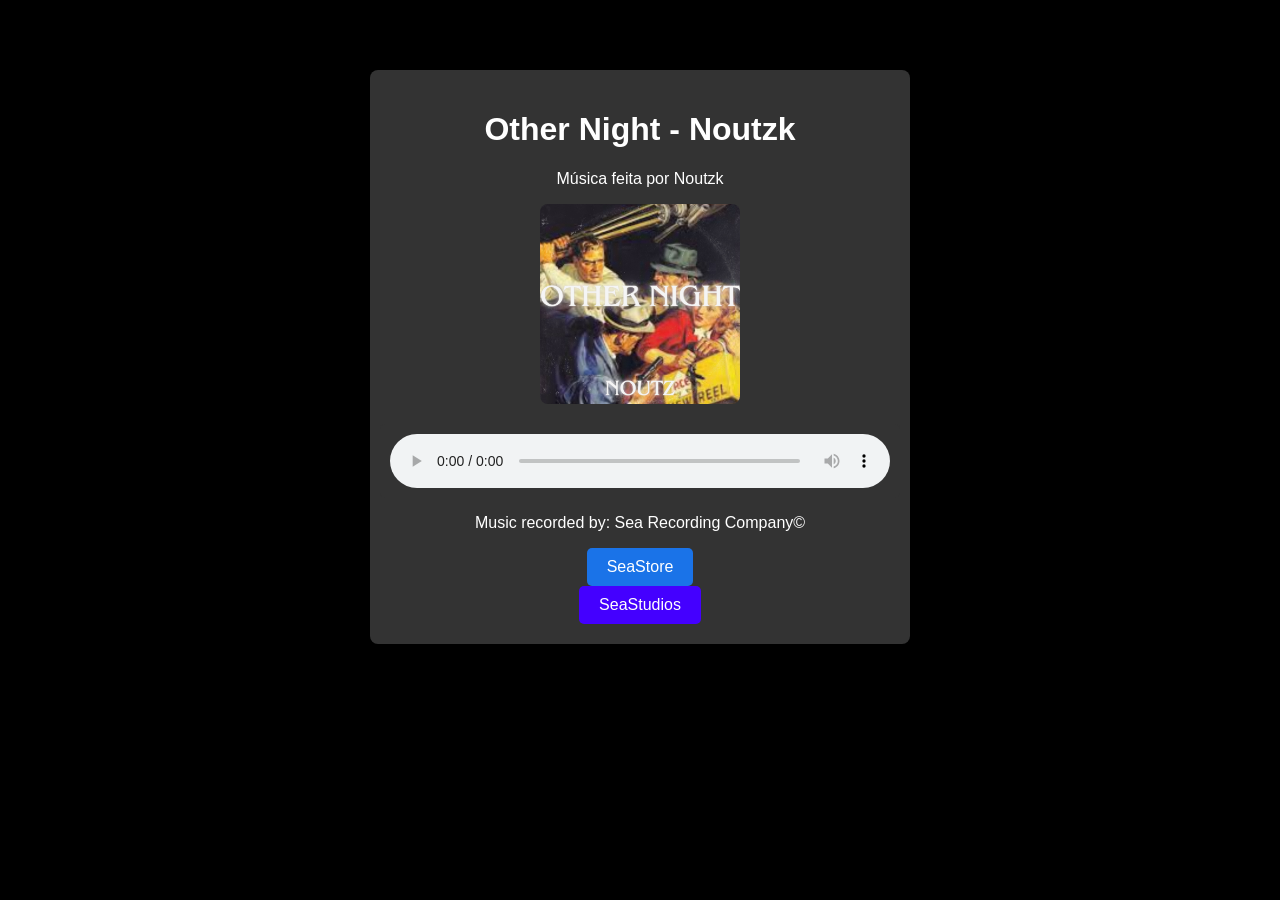
==== index.html @ 8860ccd2 "Add files via upload" ====
<!DOCTYPE html>
<html lang="pt">

<head>
    <meta charset="UTF-8">
    <meta http-equiv="X-UA-Compatible" content="IE=edge">
    <meta name="viewport" content="width=device-width, initial-scale=1.0">
    <link rel="stylesheet" href="styles.css">
    <title>Other Night - Noutzk</title>
</head>

<body>
    <div class="container">
        <h1>Other Night - Noutzk</h1>
        <p>Música feita por Noutzk</p>
        <div class="music-preview">
            <img src="./src/Other Night.jpg" alt="Capa da Música" class="album-cover">
            <audio controls class="audio-controls">
                <source src="./src/FL-Studio-20-2024-04-14-15-09-21.wav" type="audio/mpeg">
                Seu navegador não suporta o elemento de áudio.
            </audio>
            <p>Music recorded by: Sea Recording Company©️</p>
        </div>
        <!-- Botão de loja -->
        <div class="shop-button">
            <a href="https://seastore.printify.me/products" target="_blank">
                <button>SeaStore</button>
            </a>
        </div>
        <div class="SeaStudios">
            <a href="https://seastudios.vercel.app/" target="_blank">
                <button>SeaStudios</button>
            </a>
        </div>
    </div>
</body>

</html>
---- styles.css ----
body {
    font-family: Arial, sans-serif;
    background-color: #000; /* Fundo preto */
    color: #fff; /* Texto branco */
    margin: 0;
    padding: 20px;
}

.container {
    background-color: #333; /* Container escuro para melhor contraste com o texto branco */
    padding: 20px;
    border-radius: 8px;
    box-shadow: 0 2px 10px rgba(0, 0, 0, 0.1);
    max-width: 500px;
    margin: 50px auto;
    text-align: center;
}

h1 {
    color: #fff; /* Texto branco */
}

.music-preview {
    display: flex;
    flex-direction: column;
    align-items: center;
}

.album-cover {
    width: 200px;
    height: 200px;
    border-radius: 8px;
    margin-bottom: 10px;
}

.audio-controls {
    margin-top: 10px;
}

.shop-button button {
    background-color: #1a73e8; /* Cor de fundo azul */
    color: #fff; /* Cor do texto branco */
    padding: 10px 20px; /* Padding maior para botão maior */
    border: none; /* Remover borda */
    border-radius: 5px; /* Bordas arredondadas */
    cursor: pointer; /* Cursor de ponteiro ao passar sobre o botão */
    font-size: 16px; /* Tamanho de fonte um pouco maior */
    transition: background-color 0.3s; /* Transição suave */
}

.shop-button button:hover {
    background-color: #0f59b5; /* Cor de fundo ao passar o mouse por cima */
}

.audio-controls {
    width: 100%; /* Ajuste a largura para preencher o container */
    border-radius: 5px; /* Bordas arredondadas */
    background-color: #333; /* Cor de fundo dos controles */
    color: #fff; /* Cor do texto dos controles */
    padding: 10px;
}

.SeaStudios button {
    background-color: #4400ff; /* Cor de fundo verde */
    color: #fff; /* Cor do texto branco */
    padding: 10px 20px; /* Padding para dimensionar o botão */
    border: none; /* Remover bordas */
    border-radius: 5px; /* Bordas arredondadas */
    cursor: pointer; /* Cursor de ponteiro ao passar sobre o botão */
    font-size: 16px; /* Tamanho da fonte */
    transition: background-color 0.3s; /* Transição suave */
}

.SeaStudios button:hover {
    background-color: #8c00ff; /* Cor de fundo mais escura ao passar o mouse por cima */
}
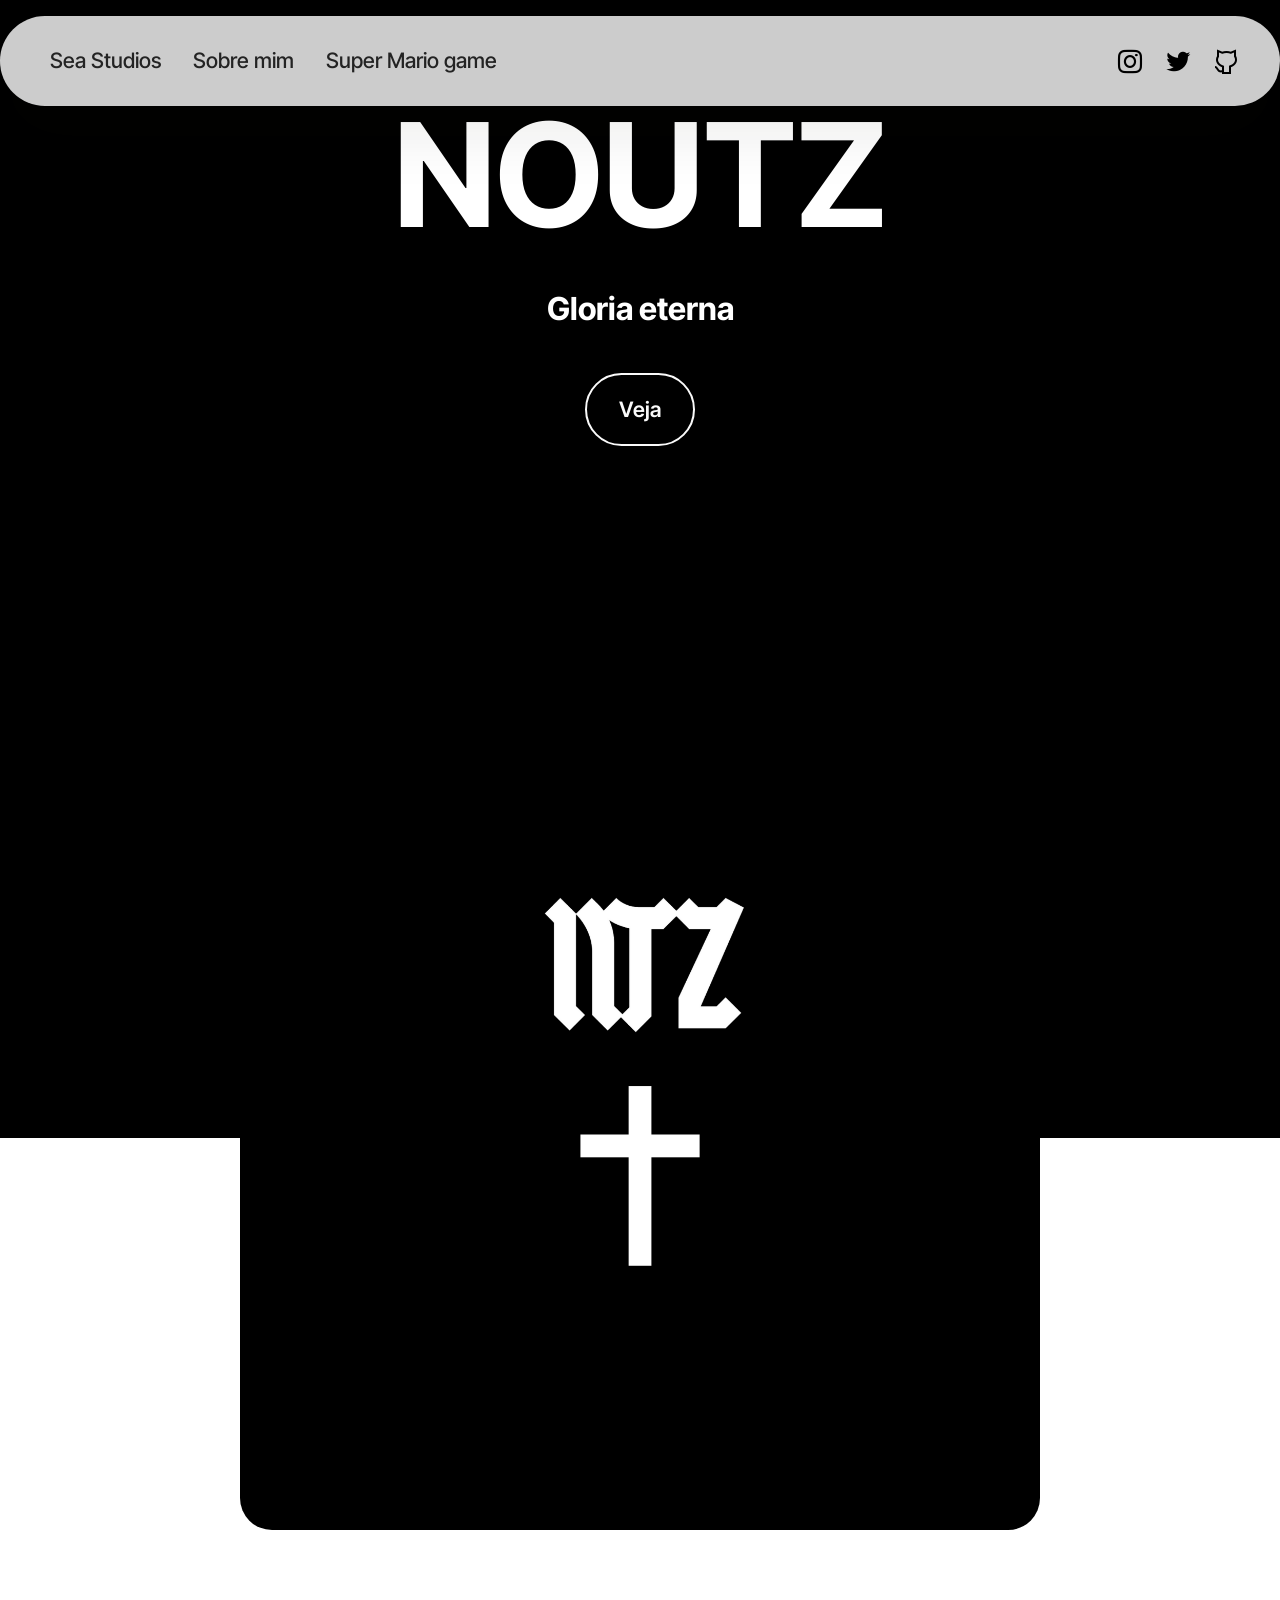
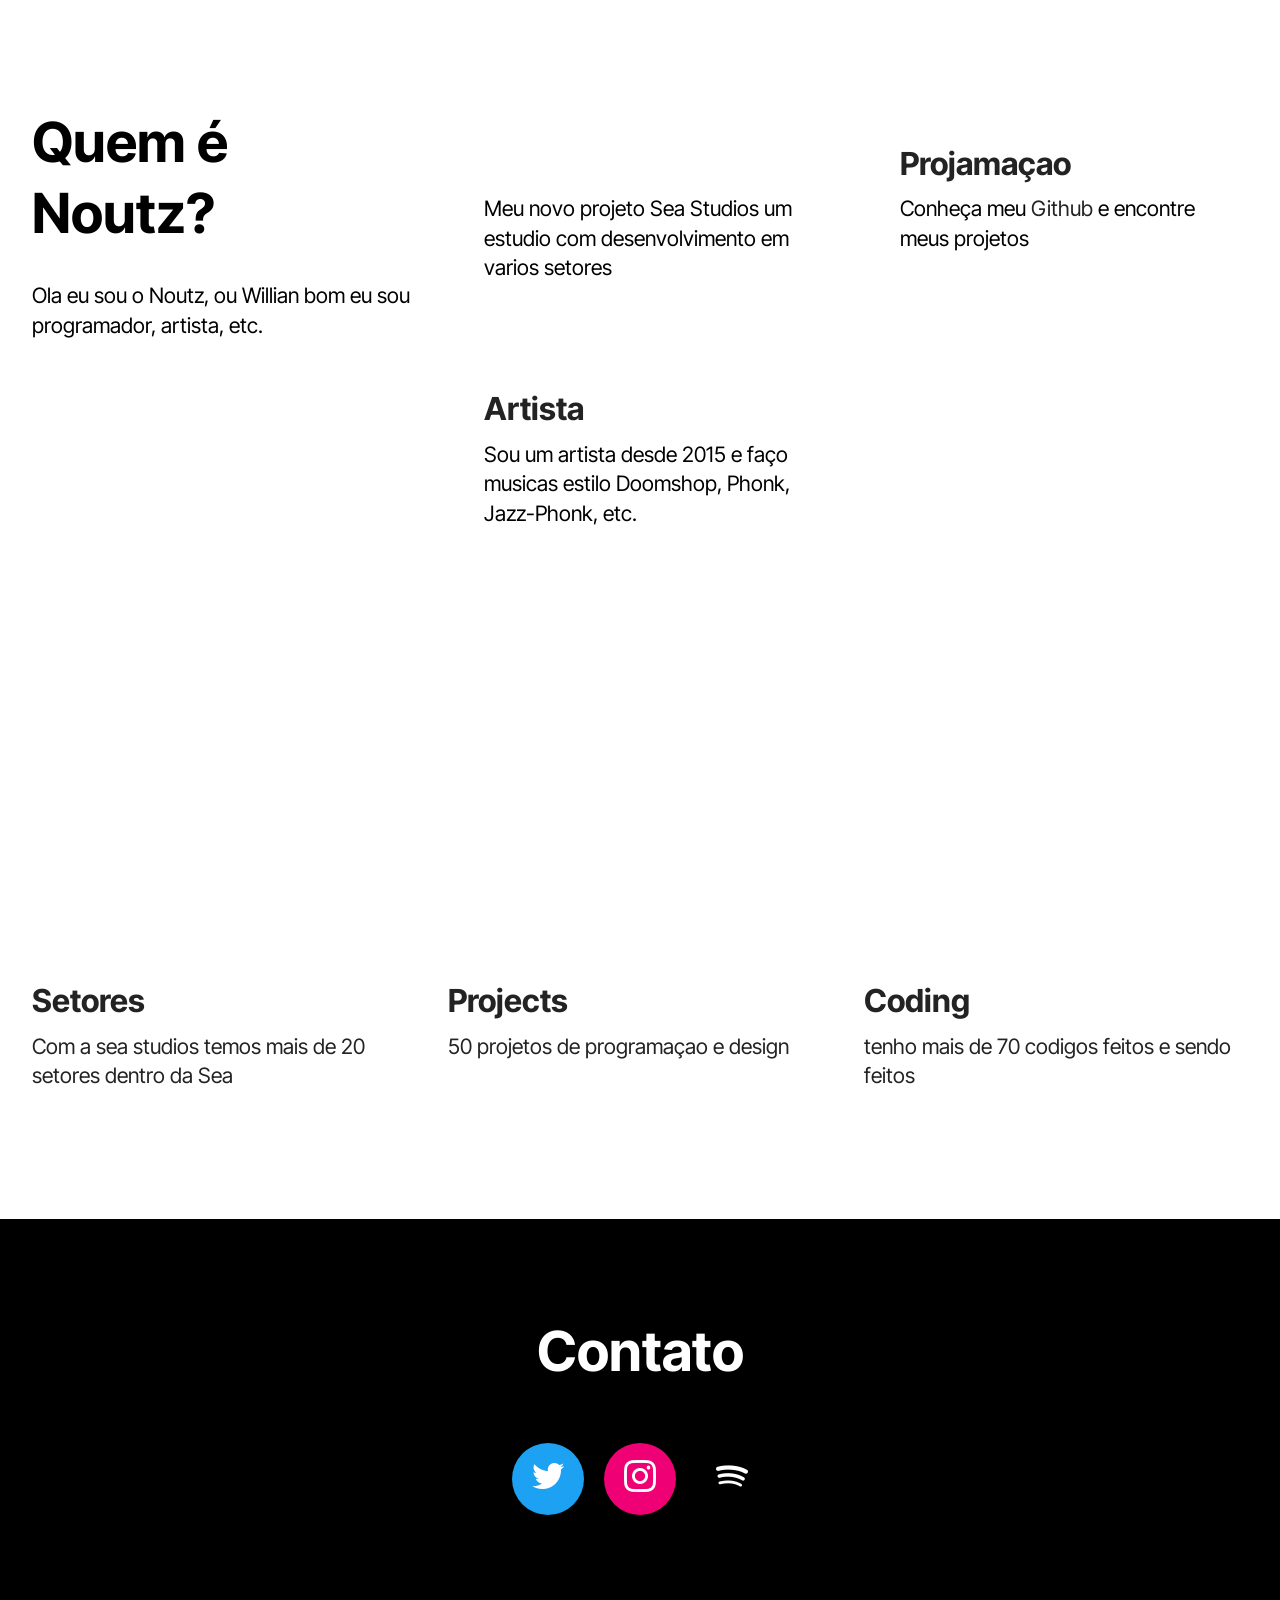
==== commit 03a9ec11: "Add files via upload" ====
--- a/index.html
+++ b/index.html
@@ -1,38 +1,250 @@
-<!DOCTYPE html>
-<html lang="pt">
-
-<head>
-    <meta charset="UTF-8">
-    <meta http-equiv="X-UA-Compatible" content="IE=edge">
-    <meta name="viewport" content="width=device-width, initial-scale=1.0">
-    <link rel="stylesheet" href="styles.css">
-    <title>Other Night - Noutzk</title>
-</head>
-
-<body>
-    <div class="container">
-        <h1>Other Night - Noutzk</h1>
-        <p>Música feita por Noutzk</p>
-        <div class="music-preview">
-            <img src="./src/Other Night.jpg" alt="Capa da Música" class="album-cover">
-            <audio controls class="audio-controls">
-                <source src="./src/FL-Studio-20-2024-04-14-15-09-21.wav" type="audio/mpeg">
-                Seu navegador não suporta o elemento de áudio.
-            </audio>
-            <p>Music recorded by: Sea Recording Company©️</p>
-        </div>
-        <!-- Botão de loja -->
-        <div class="shop-button">
-            <a href="https://seastore.printify.me/products" target="_blank">
-                <button>SeaStore</button>
-            </a>
-        </div>
-        <div class="SeaStudios">
-            <a href="https://seastudios.vercel.app/" target="_blank">
-                <button>SeaStudios</button>
-            </a>
-        </div>
-    </div>
-</body>
-
-</html>
+<!DOCTYPE html>
+<html  >
+<head>
+  <!-- Site made with Mobirise Website Builder v5.9.17, https://mobirise.com -->
+  <meta charset="UTF-8">
+  <meta http-equiv="X-UA-Compatible" content="IE=edge">
+  <meta name="generator" content="Mobirise v5.9.17, mobirise.com">
+  <meta name="viewport" content="width=device-width, initial-scale=1, minimum-scale=1">
+  <meta name="description" content="">
+  
+  
+  <title>Noutz</title>
+  <link rel="stylesheet" href="assets/web/assets/mobirise-icons2/mobirise2.css">
+  <link rel="stylesheet" href="assets/bootstrap/css/bootstrap.min.css">
+  <link rel="stylesheet" href="assets/bootstrap/css/bootstrap-grid.min.css">
+  <link rel="stylesheet" href="assets/bootstrap/css/bootstrap-reboot.min.css">
+  <link rel="stylesheet" href="assets/dropdown/css/style.css">
+  <link rel="stylesheet" href="assets/socicon/css/styles.css">
+  <link rel="stylesheet" href="assets/theme/css/style.css">
+  <link rel="preload" href="https://fonts.googleapis.com/css?family=Inter+Tight:100,200,300,400,500,600,700,800,900,100i,200i,300i,400i,500i,600i,700i,800i,900i&display=swap" as="style" onload="this.onload=null;this.rel='stylesheet'">
+  <noscript><link rel="stylesheet" href="https://fonts.googleapis.com/css?family=Inter+Tight:100,200,300,400,500,600,700,800,900,100i,200i,300i,400i,500i,600i,700i,800i,900i&display=swap"></noscript>
+  <link rel="preload" as="style" href="assets/mobirise/css/mbr-additional.css?v=2hgcqc"><link rel="stylesheet" href="assets/mobirise/css/mbr-additional.css?v=2hgcqc" type="text/css">
+
+  
+  
+  
+</head>
+<body>
+  
+  <section data-bs-version="5.1" class="menu menu3 cid-ubmSbvYc3M" once="menu" id="menu03-0">
+	
+
+	<nav class="navbar navbar-dropdown navbar-fixed-top navbar-expand-lg">
+		<div class="container">
+			<div class="navbar-brand">
+				<span class="navbar-logo">
+					<a href="https://mobiri.se">
+						<img src="assets/images/logo2.png" alt="Mobirise Website Builder" style="height: 4rem;">
+					</a>
+				</span>
+				
+			</div>
+			<button class="navbar-toggler" type="button" data-toggle="collapse" data-bs-toggle="collapse" data-target="#navbarSupportedContent" data-bs-target="#navbarSupportedContent" aria-controls="navbarNavAltMarkup" aria-expanded="false" aria-label="Toggle navigation">
+				<div class="hamburger">
+					<span></span>
+					<span></span>
+					<span></span>
+					<span></span>
+				</div>
+			</button>
+			<div class="collapse navbar-collapse" id="navbarSupportedContent">
+				<ul class="navbar-nav nav-dropdown nav-right" data-app-modern-menu="true"><li class="nav-item">
+						<a class="nav-link link text-black text-primary display-4" href="https://seastudios.vercel.app/">Sea Studios</a>
+					</li>
+					<li class="nav-item">
+						<a class="nav-link link text-black show text-primary display-4" href="index.html#features037-5" aria-expanded="false">Sobre mim</a>
+					</li>
+					<li class="nav-item">
+						<a class="nav-link link text-black text-primary display-4" href="https://noutz.vercel.app/supermario.html">Super Mario game</a>
+					</li></ul>
+				<div class="icons-menu">
+					<a class="iconfont-wrapper" href="https://www.instagram.com/eaenoutz">
+						<span class="p-2 mbr-iconfont socicon-instagram socicon"></span>
+					</a>
+					<a class="iconfont-wrapper" href="https://twitter.com/noutzkk">
+						<span class="p-2 mbr-iconfont socicon-twitter socicon"></span>
+					</a>
+					<a class="iconfont-wrapper" href="https://seastudios.vercel.app/">
+						<span class="p-2 mbr-iconfont mobi-mbri-github mobi-mbri"></span>
+					</a>
+					
+				</div>
+				
+			</div>
+		</div>
+	</nav>
+</section>
+
+<section data-bs-version="5.1" class="header5 cid-ubqxOkMdzf" id="header05-3">
+	
+
+	
+	
+	<div class="topbg"></div>
+	<div class="align-center container-fluid">
+		<div class="row justify-content-center">
+			<div class="col-md-12 content-head">
+				<h1 class="mbr-section-title mbr-fonts-style mb-4 display-1">
+					<strong>NOUTZ</strong></h1>
+				<p class="mbr-text mbr-fonts-style mb-4 display-5"><strong>Gloria eterna</strong></p>
+				<div class="mbr-section-btn mt-3"><a class="btn btn-white-outline display-7" href="index.html#features037-5">Veja</a></div>
+			</div>
+		</div>
+		<div class="row mt-5 justify-content-center">
+			<div class="col-12 col-lg-8">
+				<img src="assets/images/ntz-black-and-white-1560x2000.png" alt="Mobirise Website Builder" title="">
+			</div>
+		</div>
+	</div>
+</section>
+
+<section data-bs-version="5.1" class="features037 cid-ubqzaPOLp9" id="features037-5">
+	
+	
+	
+	<div class="container">
+		<div class="row justify-content-center">
+			<div class="col-lg-4">
+				<div class="col-12 col-md-12">
+					<h5 class="mbr-section-title mbr-fonts-style mt-0 mb-4 display-2">
+						<strong>Quem é Noutz?</strong></h5>
+					<h6 class="mbr-section-subtitle mbr-fonts-style mt-0 mb-4 display-7">
+						Ola eu sou o Noutz, ou Willian bom eu sou programador, artista, etc.</h6>
+					
+				</div>
+			</div>
+
+			<div class="col-lg-8 side-features">
+				<div class="item features-without-image col-12 col-md-12 col-lg-6 item-mb active">
+					<div class="item-wrapper">
+						<div class="item-content align-left">
+							
+							<h5 class="card-title mbr-fonts-style display-5">
+								<a href="https://seastudios.vercel.app/" class="text-primary" target="_blank"><strong>Sea Studios</strong></a></h5>
+							<p class="card-text mbr-fonts-style display-7">
+							Meu novo projeto Sea Studios um estudio com desenvolvimento em varios setores&nbsp;</p>
+
+							
+						</div>
+
+					</div>
+				</div><div class="item features-without-image col-12 col-md-12 col-lg-6 item-mb">
+					<div class="item-wrapper">
+						<div class="item-content align-left">
+							
+							<h5 class="card-title mbr-fonts-style display-5">
+								<strong>Projamaçao</strong></h5>
+							<p class="card-text mbr-fonts-style display-7">
+								Conheça meu <a href="https://github.com/noutzhz" class="text-black" target="_blank">Github</a>&nbsp;e encontre meus projetos</p>
+							
+						</div>
+
+					</div>
+				</div><div class="item features-without-image col-12 col-md-12 col-lg-6 item-mb">
+					<div class="item-wrapper">
+						<div class="item-content align-left">
+							
+							<h5 class="card-title mbr-fonts-style display-5">
+								<strong>Artista</strong></h5>
+							<p class="card-text mbr-fonts-style display-7">
+								Sou um artista desde 2015 e faço musicas estilo Doomshop, Phonk, Jazz-Phonk, etc.<br></p>
+							
+						</div>
+
+					</div>
+				</div>
+				
+				
+				
+
+			</div>
+		</div>
+	</div>
+</section>
+
+<section data-bs-version="5.1" class="counter1 counters cid-ubqBlX6vIL" id="counter1-6">
+	
+
+	
+	
+	<div class="container">
+		
+		<div class="row content-row mt-4">
+			<div class="item features-without-image col-12 col-md-6 col-lg-4 item-mb active">
+				<div class="item-wrapper">
+					<div class="title mb-3">
+						<h3 class="count mbr-fonts-style display-1">
+							+20</h3>
+					</div>
+					<h4 class="card-title mbr-fonts-style display-5">
+						<strong>Setores</strong></h4>
+					<p class="mbr-text card-text mbr-fonts-style mb-0 display-7">
+						Com a sea studios temos mais de 20 setores dentro da Sea</p>
+				</div>
+			</div>
+			<div class="item features-without-image col-12 col-md-6 col-lg-4 item-mb">
+				<div class="item-wrapper">
+					<div class="title mb-3">
+						<h3 class="count mbr-fonts-style display-1">
+							50</h3>
+					</div>
+					<h4 class="card-title mbr-fonts-style display-5">
+						<strong>Projects</strong>
+					</h4>
+					<p class="mbr-text card-text mbr-fonts-style mb-0 display-7">50 projetos de programaçao e design</p>
+				</div>
+			</div>
+			<div class="item features-without-image col-12 col-md-6 col-lg-4 item-mb">
+				<div class="item-wrapper">
+					<div class="title mb-3">
+						<h3 class="count mbr-fonts-style display-1">
+							70</h3>
+					</div>
+					<h4 class="card-title mbr-fonts-style display-5">
+						<strong>Coding</strong></h4>
+					<p class="mbr-text card-text mbr-fonts-style mb-0 display-7">tenho mais de 70 codigos feitos e sendo feitos</p>
+				</div>
+			</div>
+
+
+		</div>
+	</div>
+</section>
+
+<section data-bs-version="5.1" class="social4 cid-ubqEJ1E7C9" id="social04-8">
+    
+    
+    
+
+    <div class="container">
+        <div class="media-container-row">
+            <div class="col-12">
+                <h3 class="mbr-section-title align-center mb-5 mbr-fonts-style display-2">
+                    <strong>Contato</strong></h3>
+                <div class="social-list align-center">
+                    
+                    <a class="iconfont-wrapper bg-twitter m-2" href="https://twitter.com/noutzkk" target="_blank">
+                        <span class="socicon-twitter socicon"></span>
+                    </a>
+                    <a class="iconfont-wrapper bg-instagram m-2" href="https://www.instagram.com/eaenoutz" target="_blank">
+                        <span class="socicon-instagram socicon" style="color: rgb(255, 255, 255); fill: rgb(255, 255, 255);"></span>
+                    </a>
+                    
+                    
+                    
+                    
+                    
+                    <a class="iconfont-wrapper bg-tiktok m-2" href="https://open.spotify.com/intl-pt/artist/4vyu6IOxVDJpmyOpc5pYNU?si=oLEa4WPzSL-j9IsMhb1VVA" target="_blank">
+                        <span class="socicon-spotify socicon"></span>
+                    </a>
+                    
+                    
+                </div>
+            </div>
+        </div>
+    </div>
+  
+  
+</body>
+</html>
--- a/assets/web/assets/mobirise-icons2/mobirise2.css
+++ b/assets/web/assets/mobirise-icons2/mobirise2.css
@@ -0,0 +1,498 @@
+@font-face {
+  font-family: 'Moririse2';
+  font-display: swap;
+  src:  url('mobirise2.eot?f2bix4');
+  src:  url('mobirise2.eot?f2bix4#iefix') format('embedded-opentype'),
+    url('mobirise2.ttf?f2bix4') format('truetype'),
+    url('mobirise2.woff?f2bix4') format('woff'),
+    url('mobirise2.svg?f2bix4#mobirise2') format('svg');
+  font-weight: normal;
+  font-style: normal;
+}
+
+[class^="mobi-"], [class*=" mobi-"] {
+  /* use !important to prevent issues with browser extensions that change fonts */
+  font-family: 'Moririse2' !important;
+  speak: none;
+  font-style: normal;
+  font-weight: normal;
+  font-variant: normal;
+  text-transform: none;
+  line-height: 1;
+
+  /* Better Font Rendering =========== */
+  -webkit-font-smoothing: antialiased;
+  -moz-osx-font-smoothing: grayscale;
+}
+
+.mobi-mbri-add-submenu:before {
+  content: "\e900";
+}
+.mobi-mbri-alert:before {
+  content: "\e901";
+}
+.mobi-mbri-align-center:before {
+  content: "\e902";
+}
+.mobi-mbri-align-justify:before {
+  content: "\e903";
+}
+.mobi-mbri-align-left:before {
+  content: "\e904";
+}
+.mobi-mbri-align-right:before {
+  content: "\e905";
+}
+.mobi-mbri-android:before {
+  content: "\e906";
+}
+.mobi-mbri-apple:before {
+  content: "\e907";
+}
+.mobi-mbri-arrow-down:before {
+  content: "\e908";
+}
+.mobi-mbri-arrow-next:before {
+  content: "\e909";
+}
+.mobi-mbri-arrow-prev:before {
+  content: "\e90a";
+}
+.mobi-mbri-arrow-up:before {
+  content: "\e90b";
+}
+.mobi-mbri-bold:before {
+  content: "\e90c";
+}
+.mobi-mbri-bookmark:before {
+  content: "\e90d";
+}
+.mobi-mbri-bootstrap:before {
+  content: "\e90e";
+}
+.mobi-mbri-briefcase:before {
+  content: "\e90f";
+}
+.mobi-mbri-browse:before {
+  content: "\e910";
+}
+.mobi-mbri-bulleted-list:before {
+  content: "\e911";
+}
+.mobi-mbri-calendar:before {
+  content: "\e912";
+}
+.mobi-mbri-camera:before {
+  content: "\e913";
+}
+.mobi-mbri-cart-add:before {
+  content: "\e914";
+}
+.mobi-mbri-cart-full:before {
+  content: "\e915";
+}
+.mobi-mbri-cash:before {
+  content: "\e916";
+}
+.mobi-mbri-change-style:before {
+  content: "\e917";
+}
+.mobi-mbri-chat:before {
+  content: "\e918";
+}
+.mobi-mbri-clock:before {
+  content: "\e919";
+}
+.mobi-mbri-close:before {
+  content: "\e91a";
+}
+.mobi-mbri-cloud:before {
+  content: "\e91b";
+}
+.mobi-mbri-code:before {
+  content: "\e91c";
+}
+.mobi-mbri-contact-form:before {
+  content: "\e91d";
+}
+.mobi-mbri-credit-card:before {
+  content: "\e91e";
+}
+.mobi-mbri-cursor-click:before {
+  content: "\e91f";
+}
+.mobi-mbri-cust-feedback:before {
+  content: "\e920";
+}
+.mobi-mbri-database:before {
+  content: "\e921";
+}
+.mobi-mbri-delivery:before {
+  content: "\e922";
+}
+.mobi-mbri-desktop:before {
+  content: "\e923";
+}
+.mobi-mbri-devices:before {
+  content: "\e924";
+}
+.mobi-mbri-down:before {
+  content: "\e925";
+}
+.mobi-mbri-download-2:before {
+  content: "\e926";
+}
+.mobi-mbri-download:before {
+  content: "\e927";
+}
+.mobi-mbri-drag-n-drop-2:before {
+  content: "\e928";
+}
+.mobi-mbri-drag-n-drop:before {
+  content: "\e929";
+}
+.mobi-mbri-edit-2:before {
+  content: "\e92a";
+}
+.mobi-mbri-edit:before {
+  content: "\e92b";
+}
+.mobi-mbri-error:before {
+  content: "\e92c";
+}
+.mobi-mbri-extension:before {
+  content: "\e92d";
+}
+.mobi-mbri-features:before {
+  content: "\e92e";
+}
+.mobi-mbri-file:before {
+  content: "\e92f";
+}
+.mobi-mbri-flag:before {
+  content: "\e930";
+}
+.mobi-mbri-folder:before {
+  content: "\e931";
+}
+.mobi-mbri-gift:before {
+  content: "\e932";
+}
+.mobi-mbri-github:before {
+  content: "\e933";
+}
+.mobi-mbri-globe-2:before {
+  content: "\e934";
+}
+.mobi-mbri-globe:before {
+  content: "\e935";
+}
+.mobi-mbri-growing-chart:before {
+  content: "\e936";
+}
+.mobi-mbri-hearth:before {
+  content: "\e937";
+}
+.mobi-mbri-help:before {
+  content: "\e938";
+}
+.mobi-mbri-home:before {
+  content: "\e939";
+}
+.mobi-mbri-hot-cup:before {
+  content: "\e93a";
+}
+.mobi-mbri-idea:before {
+  content: "\e93b";
+}
+.mobi-mbri-image-gallery:before {
+  content: "\e93c";
+}
+.mobi-mbri-image-slider:before {
+  content: "\e93d";
+}
+.mobi-mbri-info:before {
+  content: "\e93e";
+}
+.mobi-mbri-italic:before {
+  content: "\e93f";
+}
+.mobi-mbri-key:before {
+  content: "\e940";
+}
+.mobi-mbri-laptop:before {
+  content: "\e941";
+}
+.mobi-mbri-layers:before {
+  content: "\e942";
+}
+.mobi-mbri-left-right:before {
+  content: "\e943";
+}
+.mobi-mbri-left:before {
+  content: "\e944";
+}
+.mobi-mbri-letter:before {
+  content: "\e945";
+}
+.mobi-mbri-like:before {
+  content: "\e946";
+}
+.mobi-mbri-link:before {
+  content: "\e947";
+}
+.mobi-mbri-lock:before {
+  content: "\e948";
+}
+.mobi-mbri-login:before {
+  content: "\e949";
+}
+.mobi-mbri-logout:before {
+  content: "\e94a";
+}
+.mobi-mbri-magic-stick:before {
+  content: "\e94b";
+}
+.mobi-mbri-map-pin:before {
+  content: "\e94c";
+}
+.mobi-mbri-menu:before {
+  content: "\e94d";
+}
+.mobi-mbri-mobile-2:before {
+  content: "\e94e";
+}
+.mobi-mbri-mobile-horizontal:before {
+  content: "\e94f";
+}
+.mobi-mbri-mobile:before {
+  content: "\e950";
+}
+.mobi-mbri-mobirise:before {
+  content: "\e951";
+}
+.mobi-mbri-more-horizontal:before {
+  content: "\e952";
+}
+.mobi-mbri-more-vertical:before {
+  content: "\e953";
+}
+.mobi-mbri-music:before {
+  content: "\e954";
+}
+.mobi-mbri-new-file:before {
+  content: "\e955";
+}
+.mobi-mbri-numbered-list:before {
+  content: "\e956";
+}
+.mobi-mbri-opened-folder:before {
+  content: "\e957";
+}
+.mobi-mbri-pages:before {
+  content: "\e958";
+}
+.mobi-mbri-paper-plane:before {
+  content: "\e959";
+}
+.mobi-mbri-paperclip:before {
+  content: "\e95a";
+}
+.mobi-mbri-phone:before {
+  content: "\e95b";
+}
+.mobi-mbri-photo:before {
+  content: "\e95c";
+}
+.mobi-mbri-photos:before {
+  content: "\e95d";
+}
+.mobi-mbri-pin:before {
+  content: "\e95e";
+}
+.mobi-mbri-play:before {
+  content: "\e95f";
+}
+.mobi-mbri-plus:before {
+  content: "\e960";
+}
+.mobi-mbri-preview:before {
+  content: "\e961";
+}
+.mobi-mbri-print:before {
+  content: "\e962";
+}
+.mobi-mbri-protect:before {
+  content: "\e963";
+}
+.mobi-mbri-question:before {
+  content: "\e964";
+}
+.mobi-mbri-quote-left:before {
+  content: "\e965";
+}
+.mobi-mbri-quote-right:before {
+  content: "\e966";
+}
+.mobi-mbri-redo:before {
+  content: "\e967";
+}
+.mobi-mbri-refresh:before {
+  content: "\e968";
+}
+.mobi-mbri-responsive-2:before {
+  content: "\e969";
+}
+.mobi-mbri-responsive:before {
+  content: "\e96a";
+}
+.mobi-mbri-right:before {
+  content: "\e96b";
+}
+.mobi-mbri-rocket:before {
+  content: "\e96c";
+}
+.mobi-mbri-sad-face:before {
+  content: "\e96d";
+}
+.mobi-mbri-sale:before {
+  content: "\e96e";
+}
+.mobi-mbri-save:before {
+  content: "\e96f";
+}
+.mobi-mbri-search:before {
+  content: "\e970";
+}
+.mobi-mbri-setting-2:before {
+  content: "\e971";
+}
+.mobi-mbri-setting-3:before {
+  content: "\e972";
+}
+.mobi-mbri-setting:before {
+  content: "\e973";
+}
+.mobi-mbri-share:before {
+  content: "\e974";
+}
+.mobi-mbri-shopping-bag:before {
+  content: "\e975";
+}
+.mobi-mbri-shopping-basket:before {
+  content: "\e976";
+}
+.mobi-mbri-shopping-cart:before {
+  content: "\e977";
+}
+.mobi-mbri-sites:before {
+  content: "\e978";
+}
+.mobi-mbri-smile-face:before {
+  content: "\e979";
+}
+.mobi-mbri-speed:before {
+  content: "\e97a";
+}
+.mobi-mbri-star:before {
+  content: "\e97b";
+}
+.mobi-mbri-success:before {
+  content: "\e97c";
+}
+.mobi-mbri-sun:before {
+  content: "\e97d";
+}
+.mobi-mbri-sun2:before {
+  content: "\e97e";
+}
+.mobi-mbri-tablet-vertical:before {
+  content: "\e97f";
+}
+.mobi-mbri-tablet:before {
+  content: "\e980";
+}
+.mobi-mbri-target:before {
+  content: "\e981";
+}
+.mobi-mbri-timer:before {
+  content: "\e982";
+}
+.mobi-mbri-to-ftp:before {
+  content: "\e983";
+}
+.mobi-mbri-to-local-drive:before {
+  content: "\e984";
+}
+.mobi-mbri-touch-swipe:before {
+  content: "\e985";
+}
+.mobi-mbri-touch:before {
+  content: "\e986";
+}
+.mobi-mbri-trash:before {
+  content: "\e987";
+}
+.mobi-mbri-underline:before {
+  content: "\e988";
+}
+.mobi-mbri-undo:before {
+  content: "\e989";
+}
+.mobi-mbri-unlink:before {
+  content: "\e98a";
+}
+.mobi-mbri-unlock:before {
+  content: "\e98b";
+}
+.mobi-mbri-up-down:before {
+  content: "\e98c";
+}
+.mobi-mbri-up:before {
+  content: "\e98d";
+}
+.mobi-mbri-update:before {
+  content: "\e98e";
+}
+.mobi-mbri-upload-2:before {
+  content: "\e98f";
+}
+.mobi-mbri-upload:before {
+  content: "\e990";
+}
+.mobi-mbri-user-2:before {
+  content: "\e991";
+}
+.mobi-mbri-user:before {
+  content: "\e992";
+}
+.mobi-mbri-users:before {
+  content: "\e993";
+}
+.mobi-mbri-video-play:before {
+  content: "\e994";
+}
+.mobi-mbri-video:before {
+  content: "\e995";
+}
+.mobi-mbri-watch:before {
+  content: "\e996";
+}
+.mobi-mbri-website-theme-2:before {
+  content: "\e997";
+}
+.mobi-mbri-website-theme:before {
+  content: "\e998";
+}
+.mobi-mbri-wifi:before {
+  content: "\e999";
+}
+.mobi-mbri-windows:before {
+  content: "\e99a";
+}
+.mobi-mbri-zoom-in:before {
+  content: "\e99b";
+}
+.mobi-mbri-zoom-out:before {
+  content: "\e99c";
+}
--- a/assets/dropdown/css/style.css
+++ b/assets/dropdown/css/style.css
@@ -0,0 +1,265 @@
+.navbar-dropdown {
+  left: 0;
+  padding: 0;
+  position: absolute;
+  right: 0;
+  top: 0;
+  transition: all 0.45s ease;
+  z-index: 1030;
+  background: #282828; }
+  .navbar-dropdown .navbar-logo {
+    margin-right: 0.8rem;
+    transition: margin 0.3s ease-in-out;
+    vertical-align: middle; }
+    .navbar-dropdown .navbar-logo img {
+      height: 3.125rem;
+      transition: all 0.3s ease-in-out; }
+    .navbar-dropdown .navbar-logo.mbr-iconfont {
+      font-size: 3.125rem;
+      line-height: 3.125rem; }
+  .navbar-dropdown .navbar-caption {
+    font-weight: 700;
+    white-space: normal;
+    vertical-align: -4px;
+    line-height: 3.125rem !important; }
+    .navbar-dropdown .navbar-caption, .navbar-dropdown .navbar-caption:hover {
+      color: inherit;
+      text-decoration: none; }
+  .navbar-dropdown .mbr-iconfont + .navbar-caption {
+    vertical-align: -1px; }
+  .navbar-dropdown.navbar-fixed-top {
+    position: fixed; }
+  .navbar-dropdown .navbar-brand span {
+    vertical-align: -4px; }
+  .navbar-dropdown.bg-color.transparent {
+    background: none; }
+  .navbar-dropdown.navbar-short .navbar-brand {
+    padding: 0.625rem 0; }
+    .navbar-dropdown.navbar-short .navbar-brand span {
+      vertical-align: -1px; }
+  .navbar-dropdown.navbar-short .navbar-caption {
+    line-height: 2.375rem !important;
+    vertical-align: -2px; }
+  .navbar-dropdown.navbar-short .navbar-logo {
+    margin-right: 0.5rem; }
+    .navbar-dropdown.navbar-short .navbar-logo img {
+      height: 2.375rem; }
+    .navbar-dropdown.navbar-short .navbar-logo.mbr-iconfont {
+      font-size: 2.375rem;
+      line-height: 2.375rem; }
+  .navbar-dropdown.navbar-short .mbr-table-cell {
+    height: 3.625rem; }
+  .navbar-dropdown .navbar-close {
+    left: 0.6875rem;
+    position: fixed;
+    top: 0.75rem;
+    z-index: 1000; }
+  .navbar-dropdown .hamburger-icon {
+    content: "";
+    display: inline-block;
+    vertical-align: middle;
+    width: 16px;
+    -webkit-box-shadow: 0 -6px 0 1px #282828,0 0 0 1px #282828,0 6px 0 1px #282828;
+    -moz-box-shadow: 0 -6px 0 1px #282828,0 0 0 1px #282828,0 6px 0 1px #282828;
+    box-shadow: 0 -6px 0 1px #282828,0 0 0 1px #282828,0 6px 0 1px #282828; }
+
+.dropdown-menu .dropdown-toggle[data-toggle="dropdown-submenu"]::after {
+  border-bottom: 0.35em solid transparent;
+  border-left: 0.35em solid;
+  border-right: 0;
+  border-top: 0.35em solid transparent;
+  margin-left: 0.3rem; }
+
+.dropdown-menu .dropdown-item:focus {
+  outline: 0; }
+
+.nav-dropdown {
+  font-size: 0.75rem;
+  font-weight: 500;
+  height: auto !important; }
+  .nav-dropdown .nav-btn {
+    padding-left: 1rem; }
+  .nav-dropdown .link {
+    margin: .667em 1.667em;
+    font-weight: 500;
+    padding: 0;
+    transition: color .2s ease-in-out; }
+    .nav-dropdown .link.dropdown-toggle {
+      margin-right: 2.583em; }
+      .nav-dropdown .link.dropdown-toggle::after {
+        margin-left: .25rem;
+        border-top: 0.35em solid;
+        border-right: 0.35em solid transparent;
+        border-left: 0.35em solid transparent;
+        border-bottom: 0; }
+      .nav-dropdown .link.dropdown-toggle[aria-expanded="true"] {
+        margin: 0;
+        padding: 0.667em 3.263em  0.667em 1.667em; }
+  .nav-dropdown .link::after,
+  .nav-dropdown .dropdown-item::after {
+    color: inherit; }
+  .nav-dropdown .btn {
+    font-size: 0.75rem;
+    font-weight: 700;
+    letter-spacing: 0;
+    margin-bottom: 0;
+    padding-left: 1.25rem;
+    padding-right: 1.25rem; }
+  .nav-dropdown .dropdown-menu {
+    border-radius: 0;
+    border: 0;
+    left: 0;
+    margin: 0;
+    padding-bottom: 1.25rem;
+    padding-top: 1.25rem;
+    position: relative; }
+  .nav-dropdown .dropdown-submenu {
+    margin-left: 0.125rem;
+    top: 0; }
+  .nav-dropdown .dropdown-item {
+    font-weight: 500;
+    line-height: 2;
+    padding: 0.3846em 4.615em 0.3846em 1.5385em;
+    position: relative;
+    transition: color .2s ease-in-out, background-color .2s ease-in-out; }
+    .nav-dropdown .dropdown-item::after {
+      margin-top: -0.3077em;
+      position: absolute;
+      right: 1.1538em;
+      top: 50%; }
+    .nav-dropdown .dropdown-item:focus, .nav-dropdown .dropdown-item:hover {
+      background: none; }
+
+@media (max-width: 767px) {
+  .nav-dropdown.navbar-toggleable-sm {
+    bottom: 0;
+    display: none;
+    left: 0;
+    overflow-x: hidden;
+    position: fixed;
+    top: 0;
+    transform: translateX(-100%);
+    -ms-transform: translateX(-100%);
+    -webkit-transform: translateX(-100%);
+    width: 18.75rem;
+    z-index: 999; } }
+.nav-dropdown.navbar-toggleable-xl {
+  bottom: 0;
+  display: none;
+  left: 0;
+  overflow-x: hidden;
+  position: fixed;
+  top: 0;
+  transform: translateX(-100%);
+  -ms-transform: translateX(-100%);
+  -webkit-transform: translateX(-100%);
+  width: 18.75rem;
+  z-index: 999; }
+
+.nav-dropdown-sm {
+  display: block !important;
+  overflow-x: hidden;
+  overflow: auto;
+  padding-top: 3.875rem; }
+  .nav-dropdown-sm::after {
+    content: "";
+    display: block;
+    height: 3rem;
+    width: 100%; }
+  .nav-dropdown-sm.collapse.in ~ .navbar-close {
+    display: block !important; }
+  .nav-dropdown-sm.collapsing, .nav-dropdown-sm.collapse.in {
+    transform: translateX(0);
+    -ms-transform: translateX(0);
+    -webkit-transform: translateX(0);
+    transition: all 0.25s ease-out;
+    -webkit-transition: all 0.25s ease-out;
+    background: #282828; }
+  .nav-dropdown-sm.collapsing[aria-expanded="false"] {
+    transform: translateX(-100%);
+    -ms-transform: translateX(-100%);
+    -webkit-transform: translateX(-100%); }
+  .nav-dropdown-sm .nav-item {
+    display: block;
+    margin-left: 0 !important;
+    padding-left: 0; }
+  .nav-dropdown-sm .link,
+  .nav-dropdown-sm .dropdown-item {
+    border-top: 1px dotted rgba(255, 255, 255, 0.1);
+    font-size: 0.8125rem;
+    line-height: 1.6;
+    margin: 0 !important;
+    padding: 0.875rem 2.4rem 0.875rem 1.5625rem !important;
+    position: relative;
+    white-space: normal; }
+    .nav-dropdown-sm .link:focus, .nav-dropdown-sm .link:hover,
+    .nav-dropdown-sm .dropdown-item:focus,
+    .nav-dropdown-sm .dropdown-item:hover {
+      background: rgba(0, 0, 0, 0.2) !important;
+      color: #c0a375; }
+  .nav-dropdown-sm .nav-btn {
+    position: relative;
+    padding: 1.5625rem 1.5625rem 0 1.5625rem; }
+    .nav-dropdown-sm .nav-btn::before {
+      border-top: 1px dotted rgba(255, 255, 255, 0.1);
+      content: "";
+      left: 0;
+      position: absolute;
+      top: 0;
+      width: 100%; }
+    .nav-dropdown-sm .nav-btn + .nav-btn {
+      padding-top: 0.625rem; }
+      .nav-dropdown-sm .nav-btn + .nav-btn::before {
+        display: none; }
+  .nav-dropdown-sm .btn {
+    padding: 0.625rem 0; }
+  .nav-dropdown-sm .dropdown-toggle[data-toggle="dropdown-submenu"]::after {
+    margin-left: .25rem;
+    border-top: 0.35em solid;
+    border-right: 0.35em solid transparent;
+    border-left: 0.35em solid transparent;
+    border-bottom: 0; }
+  .nav-dropdown-sm .dropdown-toggle[data-toggle="dropdown-submenu"][aria-expanded="true"]::after {
+    border-top: 0;
+    border-right: 0.35em solid transparent;
+    border-left: 0.35em solid transparent;
+    border-bottom: 0.35em solid; }
+  .nav-dropdown-sm .dropdown-menu {
+    margin: 0;
+    padding: 0;
+    position: relative;
+    top: 0;
+    left: 0;
+    width: 100%;
+    border: 0;
+    float: none;
+    border-radius: 0;
+    background: none; }
+  .nav-dropdown-sm .dropdown-submenu {
+    left: 100%;
+    margin-left: 0.125rem;
+    margin-top: -1.25rem;
+    top: 0; }
+
+.navbar-toggleable-sm .nav-dropdown .dropdown-menu {
+  position: absolute; }
+
+.navbar-toggleable-sm .nav-dropdown .dropdown-submenu {
+  left: 100%;
+  margin-left: 0.125rem;
+  margin-top: -1.25rem;
+  top: 0; }
+
+.navbar-toggleable-sm.opened .nav-dropdown .dropdown-menu {
+  position: relative; }
+
+.navbar-toggleable-sm.opened .nav-dropdown .dropdown-submenu {
+  left: 0;
+  margin-left: 00rem;
+  margin-top: 0rem;
+  top: 0; }
+
+.is-builder .nav-dropdown.collapsing {
+  transition: none !important; }
+
+
--- a/assets/socicon/css/styles.css
+++ b/assets/socicon/css/styles.css
@@ -0,0 +1,934 @@
+@charset "UTF-8";
+
+@font-face {
+  font-family: 'Socicon';
+  src:  url('../fonts/socicon.eot');
+  src:  url('../fonts/socicon.eot?#iefix') format('embedded-opentype'),
+    url('../fonts/socicon.woff2') format('woff2'),
+    url('../fonts/socicon.ttf') format('truetype'),
+    url('../fonts/socicon.woff') format('woff'),
+    url('../fonts/socicon.svg#socicon') format('svg');
+  font-weight: normal;
+  font-style: normal;
+  font-display: swap;
+}
+
+[data-icon]:before {
+  font-family: "socicon" !important;
+  content: attr(data-icon);
+  font-style: normal !important;
+  font-weight: normal !important;
+  font-variant: normal !important;
+  text-transform: none !important;
+  speak: none;
+  line-height: 1;
+  -webkit-font-smoothing: antialiased;
+  -moz-osx-font-smoothing: grayscale;
+}
+
+[class^="socicon-"], [class*=" socicon-"] {
+  /* use !important to prevent issues with browser extensions that change fonts */
+  font-family: 'Socicon' !important;
+  speak: none;
+  font-style: normal;
+  font-weight: normal;
+  font-variant: normal;
+  text-transform: none;
+  line-height: 1;
+
+  /* Better Font Rendering =========== */
+  -webkit-font-smoothing: antialiased;
+  -moz-osx-font-smoothing: grayscale;
+}
+
+.socicon-eitaa:before {
+  content: "\e97c";
+}
+.socicon-soroush:before {
+  content: "\e97d";
+}
+.socicon-bale:before {
+  content: "\e97e";
+}
+.socicon-zazzle:before {
+  content: "\e97b";
+}
+.socicon-society6:before {
+  content: "\e97a";
+}
+.socicon-redbubble:before {
+  content: "\e979";
+}
+.socicon-avvo:before {
+  content: "\e978";
+}
+.socicon-stitcher:before {
+  content: "\e977";
+}
+.socicon-googlehangouts:before {
+  content: "\e974";
+}
+.socicon-dlive:before {
+  content: "\e975";
+}
+.socicon-vsco:before {
+  content: "\e976";
+}
+.socicon-flipboard:before {
+  content: "\e973";
+}
+.socicon-ubuntu:before {
+  content: "\e958";
+}
+.socicon-artstation:before {
+  content: "\e959";
+}
+.socicon-invision:before {
+  content: "\e95a";
+}
+.socicon-torial:before {
+  content: "\e95b";
+}
+.socicon-collectorz:before {
+  content: "\e95c";
+}
+.socicon-seenthis:before {
+  content: "\e95d";
+}
+.socicon-googleplaymusic:before {
+  content: "\e95e";
+}
+.socicon-debian:before {
+  content: "\e95f";
+}
+.socicon-filmfreeway:before {
+  content: "\e960";
+}
+.socicon-gnome:before {
+  content: "\e961";
+}
+.socicon-itchio:before {
+  content: "\e962";
+}
+.socicon-jamendo:before {
+  content: "\e963";
+}
+.socicon-mix:before {
+  content: "\e964";
+}
+.socicon-sharepoint:before {
+  content: "\e965";
+}
+.socicon-tinder:before {
+  content: "\e966";
+}
+.socicon-windguru:before {
+  content: "\e967";
+}
+.socicon-cdbaby:before {
+  content: "\e968";
+}
+.socicon-elementaryos:before {
+  content: "\e969";
+}
+.socicon-stage32:before {
+  content: "\e96a";
+}
+.socicon-tiktok:before {
+  content: "\e96b";
+}
+.socicon-gitter:before {
+  content: "\e96c";
+}
+.socicon-letterboxd:before {
+  content: "\e96d";
+}
+.socicon-threema:before {
+  content: "\e96e";
+}
+.socicon-splice:before {
+  content: "\e96f";
+}
+.socicon-metapop:before {
+  content: "\e970";
+}
+.socicon-naver:before {
+  content: "\e971";
+}
+.socicon-remote:before {
+  content: "\e972";
+}
+.socicon-internet:before {
+  content: "\e957";
+}
+.socicon-moddb:before {
+  content: "\e94b";
+}
+.socicon-indiedb:before {
+  content: "\e94c";
+}
+.socicon-traxsource:before {
+  content: "\e94d";
+}
+.socicon-gamefor:before {
+  content: "\e94e";
+}
+.socicon-pixiv:before {
+  content: "\e94f";
+}
+.socicon-myanimelist:before {
+  content: "\e950";
+}
+.socicon-blackberry:before {
+  content: "\e951";
+}
+.socicon-wickr:before {
+  content: "\e952";
+}
+.socicon-spip:before {
+  content: "\e953";
+}
+.socicon-napster:before {
+  content: "\e954";
+}
+.socicon-beatport:before {
+  content: "\e955";
+}
+.socicon-hackerone:before {
+  content: "\e956";
+}
+.socicon-hackernews:before {
+  content: "\e946";
+}
+.socicon-smashwords:before {
+  content: "\e947";
+}
+.socicon-kobo:before {
+  content: "\e948";
+}
+.socicon-bookbub:before {
+  content: "\e949";
+}
+.socicon-mailru:before {
+  content: "\e94a";
+}
+.socicon-gitlab:before {
+  content: "\e945";
+}
+.socicon-instructables:before {
+  content: "\e944";
+}
+.socicon-portfolio:before {
+  content: "\e943";
+}
+.socicon-codered:before {
+  content: "\e940";
+}
+.socicon-origin:before {
+  content: "\e941";
+}
+.socicon-nextdoor:before {
+  content: "\e942";
+}
+.socicon-udemy:before {
+  content: "\e93f";
+}
+.socicon-livemaster:before {
+  content: "\e93e";
+}
+.socicon-crunchbase:before {
+  content: "\e93b";
+}
+.socicon-homefy:before {
+  content: "\e93c";
+}
+.socicon-calendly:before {
+  content: "\e93d";
+}
+.socicon-realtor:before {
+  content: "\e90f";
+}
+.socicon-tidal:before {
+  content: "\e910";
+}
+.socicon-qobuz:before {
+  content: "\e911";
+}
+.socicon-natgeo:before {
+  content: "\e912";
+}
+.socicon-mastodon:before {
+  content: "\e913";
+}
+.socicon-unsplash:before {
+  content: "\e914";
+}
+.socicon-homeadvisor:before {
+  content: "\e915";
+}
+.socicon-angieslist:before {
+  content: "\e916";
+}
+.socicon-codepen:before {
+  content: "\e917";
+}
+.socicon-slack:before {
+  content: "\e918";
+}
+.socicon-openaigym:before {
+  content: "\e919";
+}
+.socicon-logmein:before {
+  content: "\e91a";
+}
+.socicon-fiverr:before {
+  content: "\e91b";
+}
+.socicon-gotomeeting:before {
+  content: "\e91c";
+}
+.socicon-aliexpress:before {
+  content: "\e91d";
+}
+.socicon-guru:before {
+  content: "\e91e";
+}
+.socicon-appstore:before {
+  content: "\e91f";
+}
+.socicon-homes:before {
+  content: "\e920";
+}
+.socicon-zoom:before {
+  content: "\e921";
+}
+.socicon-alibaba:before {
+  content: "\e922";
+}
+.socicon-craigslist:before {
+  content: "\e923";
+}
+.socicon-wix:before {
+  content: "\e924";
+}
+.socicon-redfin:before {
+  content: "\e925";
+}
+.socicon-googlecalendar:before {
+  content: "\e926";
+}
+.socicon-shopify:before {
+  content: "\e927";
+}
+.socicon-freelancer:before {
+  content: "\e928";
+}
+.socicon-seedrs:before {
+  content: "\e929";
+}
+.socicon-bing:before {
+  content: "\e92a";
+}
+.socicon-doodle:before {
+  content: "\e92b";
+}
+.socicon-bonanza:before {
+  content: "\e92c";
+}
+.socicon-squarespace:before {
+  content: "\e92d";
+}
+.socicon-toptal:before {
+  content: "\e92e";
+}
+.socicon-gust:before {
+  content: "\e92f";
+}
+.socicon-ask:before {
+  content: "\e930";
+}
+.socicon-trulia:before {
+  content: "\e931";
+}
+.socicon-loomly:before {
+  content: "\e932";
+}
+.socicon-ghost:before {
+  content: "\e933";
+}
+.socicon-upwork:before {
+  content: "\e934";
+}
+.socicon-fundable:before {
+  content: "\e935";
+}
+.socicon-booking:before {
+  content: "\e936";
+}
+.socicon-googlemaps:before {
+  content: "\e937";
+}
+.socicon-zillow:before {
+  content: "\e938";
+}
+.socicon-niconico:before {
+  content: "\e939";
+}
+.socicon-toneden:before {
+  content: "\e93a";
+}
+.socicon-augment:before {
+  content: "\e908";
+}
+.socicon-bitbucket:before {
+  content: "\e909";
+}
+.socicon-fyuse:before {
+  content: "\e90a";
+}
+.socicon-yt-gaming:before {
+  content: "\e90b";
+}
+.socicon-sketchfab:before {
+  content: "\e90c";
+}
+.socicon-mobcrush:before {
+  content: "\e90d";
+}
+.socicon-microsoft:before {
+  content: "\e90e";
+}
+.socicon-pandora:before {
+  content: "\e907";
+}
+.socicon-messenger:before {
+  content: "\e906";
+}
+.socicon-gamewisp:before {
+  content: "\e905";
+}
+.socicon-bloglovin:before {
+  content: "\e904";
+}
+.socicon-tunein:before {
+  content: "\e903";
+}
+.socicon-gamejolt:before {
+  content: "\e901";
+}
+.socicon-trello:before {
+  content: "\e902";
+}
+.socicon-spreadshirt:before {
+  content: "\e900";
+}
+.socicon-500px:before {
+  content: "\e000";
+}
+.socicon-8tracks:before {
+  content: "\e001";
+}
+.socicon-airbnb:before {
+  content: "\e002";
+}
+.socicon-alliance:before {
+  content: "\e003";
+}
+.socicon-amazon:before {
+  content: "\e004";
+}
+.socicon-amplement:before {
+  content: "\e005";
+}
+.socicon-android:before {
+  content: "\e006";
+}
+.socicon-angellist:before {
+  content: "\e007";
+}
+.socicon-apple:before {
+  content: "\e008";
+}
+.socicon-appnet:before {
+  content: "\e009";
+}
+.socicon-baidu:before {
+  content: "\e00a";
+}
+.socicon-bandcamp:before {
+  content: "\e00b";
+}
+.socicon-battlenet:before {
+  content: "\e00c";
+}
+.socicon-mixer:before {
+  content: "\e00d";
+}
+.socicon-bebee:before {
+  content: "\e00e";
+}
+.socicon-bebo:before {
+  content: "\e00f";
+}
+.socicon-behance:before {
+  content: "\e010";
+}
+.socicon-blizzard:before {
+  content: "\e011";
+}
+.socicon-blogger:before {
+  content: "\e012";
+}
+.socicon-buffer:before {
+  content: "\e013";
+}
+.socicon-chrome:before {
+  content: "\e014";
+}
+.socicon-coderwall:before {
+  content: "\e015";
+}
+.socicon-curse:before {
+  content: "\e016";
+}
+.socicon-dailymotion:before {
+  content: "\e017";
+}
+.socicon-deezer:before {
+  content: "\e018";
+}
+.socicon-delicious:before {
+  content: "\e019";
+}
+.socicon-deviantart:before {
+  content: "\e01a";
+}
+.socicon-diablo:before {
+  content: "\e01b";
+}
+.socicon-digg:before {
+  content: "\e01c";
+}
+.socicon-discord:before {
+  content: "\e01d";
+}
+.socicon-disqus:before {
+  content: "\e01e";
+}
+.socicon-douban:before {
+  content: "\e01f";
+}
+.socicon-draugiem:before {
+  content: "\e020";
+}
+.socicon-dribbble:before {
+  content: "\e021";
+}
+.socicon-drupal:before {
+  content: "\e022";
+}
+.socicon-ebay:before {
+  content: "\e023";
+}
+.socicon-ello:before {
+  content: "\e024";
+}
+.socicon-endomodo:before {
+  content: "\e025";
+}
+.socicon-envato:before {
+  content: "\e026";
+}
+.socicon-etsy:before {
+  content: "\e027";
+}
+.socicon-facebook:before {
+  content: "\e028";
+}
+.socicon-feedburner:before {
+  content: "\e029";
+}
+.socicon-filmweb:before {
+  content: "\e02a";
+}
+.socicon-firefox:before {
+  content: "\e02b";
+}
+.socicon-flattr:before {
+  content: "\e02c";
+}
+.socicon-flickr:before {
+  content: "\e02d";
+}
+.socicon-formulr:before {
+  content: "\e02e";
+}
+.socicon-forrst:before {
+  content: "\e02f";
+}
+.socicon-foursquare:before {
+  content: "\e030";
+}
+.socicon-friendfeed:before {
+  content: "\e031";
+}
+.socicon-github:before {
+  content: "\e032";
+}
+.socicon-goodreads:before {
+  content: "\e033";
+}
+.socicon-google:before {
+  content: "\e034";
+}
+.socicon-googlescholar:before {
+  content: "\e035";
+}
+.socicon-googlegroups:before {
+  content: "\e036";
+}
+.socicon-googlephotos:before {
+  content: "\e037";
+}
+.socicon-googleplus:before {
+  content: "\e038";
+}
+.socicon-grooveshark:before {
+  content: "\e039";
+}
+.socicon-hackerrank:before {
+  content: "\e03a";
+}
+.socicon-hearthstone:before {
+  content: "\e03b";
+}
+.socicon-hellocoton:before {
+  content: "\e03c";
+}
+.socicon-heroes:before {
+  content: "\e03d";
+}
+.socicon-smashcast:before {
+  content: "\e03e";
+}
+.socicon-horde:before {
+  content: "\e03f";
+}
+.socicon-houzz:before {
+  content: "\e040";
+}
+.socicon-icq:before {
+  content: "\e041";
+}
+.socicon-identica:before {
+  content: "\e042";
+}
+.socicon-imdb:before {
+  content: "\e043";
+}
+.socicon-instagram:before {
+  content: "\e044";
+}
+.socicon-issuu:before {
+  content: "\e045";
+}
+.socicon-istock:before {
+  content: "\e046";
+}
+.socicon-itunes:before {
+  content: "\e047";
+}
+.socicon-keybase:before {
+  content: "\e048";
+}
+.socicon-lanyrd:before {
+  content: "\e049";
+}
+.socicon-lastfm:before {
+  content: "\e04a";
+}
+.socicon-line:before {
+  content: "\e04b";
+}
+.socicon-linkedin:before {
+  content: "\e04c";
+}
+.socicon-livejournal:before {
+  content: "\e04d";
+}
+.socicon-lyft:before {
+  content: "\e04e";
+}
+.socicon-macos:before {
+  content: "\e04f";
+}
+.socicon-mail:before {
+  content: "\e050";
+}
+.socicon-medium:before {
+  content: "\e051";
+}
+.socicon-meetup:before {
+  content: "\e052";
+}
+.socicon-mixcloud:before {
+  content: "\e053";
+}
+.socicon-modelmayhem:before {
+  content: "\e054";
+}
+.socicon-mumble:before {
+  content: "\e055";
+}
+.socicon-myspace:before {
+  content: "\e056";
+}
+.socicon-newsvine:before {
+  content: "\e057";
+}
+.socicon-nintendo:before {
+  content: "\e058";
+}
+.socicon-npm:before {
+  content: "\e059";
+}
+.socicon-odnoklassniki:before {
+  content: "\e05a";
+}
+.socicon-openid:before {
+  content: "\e05b";
+}
+.socicon-opera:before {
+  content: "\e05c";
+}
+.socicon-outlook:before {
+  content: "\e05d";
+}
+.socicon-overwatch:before {
+  content: "\e05e";
+}
+.socicon-patreon:before {
+  content: "\e05f";
+}
+.socicon-paypal:before {
+  content: "\e060";
+}
+.socicon-periscope:before {
+  content: "\e061";
+}
+.socicon-persona:before {
+  content: "\e062";
+}
+.socicon-pinterest:before {
+  content: "\e063";
+}
+.socicon-play:before {
+  content: "\e064";
+}
+.socicon-player:before {
+  content: "\e065";
+}
+.socicon-playstation:before {
+  content: "\e066";
+}
+.socicon-pocket:before {
+  content: "\e067";
+}
+.socicon-qq:before {
+  content: "\e068";
+}
+.socicon-quora:before {
+  content: "\e069";
+}
+.socicon-raidcall:before {
+  content: "\e06a";
+}
+.socicon-ravelry:before {
+  content: "\e06b";
+}
+.socicon-reddit:before {
+  content: "\e06c";
+}
+.socicon-renren:before {
+  content: "\e06d";
+}
+.socicon-researchgate:before {
+  content: "\e06e";
+}
+.socicon-residentadvisor:before {
+  content: "\e06f";
+}
+.socicon-reverbnation:before {
+  content: "\e070";
+}
+.socicon-rss:before {
+  content: "\e071";
+}
+.socicon-sharethis:before {
+  content: "\e072";
+}
+.socicon-skype:before {
+  content: "\e073";
+}
+.socicon-slideshare:before {
+  content: "\e074";
+}
+.socicon-smugmug:before {
+  content: "\e075";
+}
+.socicon-snapchat:before {
+  content: "\e076";
+}
+.socicon-songkick:before {
+  content: "\e077";
+}
+.socicon-soundcloud:before {
+  content: "\e078";
+}
+.socicon-spotify:before {
+  content: "\e079";
+}
+.socicon-stackexchange:before {
+  content: "\e07a";
+}
+.socicon-stackoverflow:before {
+  content: "\e07b";
+}
+.socicon-starcraft:before {
+  content: "\e07c";
+}
+.socicon-stayfriends:before {
+  content: "\e07d";
+}
+.socicon-steam:before {
+  content: "\e07e";
+}
+.socicon-storehouse:before {
+  content: "\e07f";
+}
+.socicon-strava:before {
+  content: "\e080";
+}
+.socicon-streamjar:before {
+  content: "\e081";
+}
+.socicon-stumbleupon:before {
+  content: "\e082";
+}
+.socicon-swarm:before {
+  content: "\e083";
+}
+.socicon-teamspeak:before {
+  content: "\e084";
+}
+.socicon-teamviewer:before {
+  content: "\e085";
+}
+.socicon-technorati:before {
+  content: "\e086";
+}
+.socicon-telegram:before {
+  content: "\e087";
+}
+.socicon-tripadvisor:before {
+  content: "\e088";
+}
+.socicon-tripit:before {
+  content: "\e089";
+}
+.socicon-triplej:before {
+  content: "\e08a";
+}
+.socicon-tumblr:before {
+  content: "\e08b";
+}
+.socicon-twitch:before {
+  content: "\e08c";
+}
+.socicon-twitter:before {
+  content: "\e08d";
+}
+.socicon-uber:before {
+  content: "\e08e";
+}
+.socicon-ventrilo:before {
+  content: "\e08f";
+}
+.socicon-viadeo:before {
+  content: "\e090";
+}
+.socicon-viber:before {
+  content: "\e091";
+}
+.socicon-viewbug:before {
+  content: "\e092";
+}
+.socicon-vimeo:before {
+  content: "\e093";
+}
+.socicon-vine:before {
+  content: "\e094";
+}
+.socicon-vkontakte:before {
+  content: "\e095";
+}
+.socicon-warcraft:before {
+  content: "\e096";
+}
+.socicon-wechat:before {
+  content: "\e097";
+}
+.socicon-weibo:before {
+  content: "\e098";
+}
+.socicon-whatsapp:before {
+  content: "\e099";
+}
+.socicon-wikipedia:before {
+  content: "\e09a";
+}
+.socicon-windows:before {
+  content: "\e09b";
+}
+.socicon-wordpress:before {
+  content: "\e09c";
+}
+.socicon-wykop:before {
+  content: "\e09d";
+}
+.socicon-xbox:before {
+  content: "\e09e";
+}
+.socicon-xing:before {
+  content: "\e09f";
+}
+.socicon-yahoo:before {
+  content: "\e0a0";
+}
+.socicon-yammer:before {
+  content: "\e0a1";
+}
+.socicon-yandex:before {
+  content: "\e0a2";
+}
+.socicon-yelp:before {
+  content: "\e0a3";
+}
+.socicon-younow:before {
+  content: "\e0a4";
+}
+.socicon-youtube:before {
+  content: "\e0a5";
+}
+.socicon-zapier:before {
+  content: "\e0a6";
+}
+.socicon-zerply:before {
+  content: "\e0a7";
+}
+.socicon-zomato:before {
+  content: "\e0a8";
+}
+.socicon-zynga:before {
+  content: "\e0a9";
+}
--- a/assets/theme/css/style.css
+++ b/assets/theme/css/style.css
@@ -0,0 +1,965 @@
+@charset "UTF-8";
+section {
+  background-color: #ffffff;
+}
+
+body {
+  font-style: normal;
+  line-height: 1.5;
+  font-weight: 400;
+  color: #232323;
+  position: relative;
+}
+
+button {
+  background-color: transparent;
+  border-color: transparent;
+}
+
+.embla__button,
+.carousel-control {
+  background-color: #edefea !important;
+  opacity: 0.8 !important;
+  color: #464845 !important;
+  border-color: #edefea !important;
+}
+
+.carousel .close,
+.modalWindow .close {
+  background-color: #edefea !important;
+  color: #464845 !important;
+  border-color: #edefea !important;
+  opacity: 0.8 !important;
+}
+
+.carousel .close:hover,
+.modalWindow .close:hover {
+  opacity: 1 !important;
+}
+
+.carousel-indicators li {
+  background-color: #edefea !important;
+  border: 2px solid #464845 !important;
+}
+
+.carousel-indicators li:hover,
+.carousel-indicators li:active {
+  opacity: 0.8 !important;
+}
+
+.embla__button:hover,
+.carousel-control:hover {
+  background-color: #edefea !important;
+  opacity: 1 !important;
+}
+
+.modalWindow-video-container {
+  height: 80%;
+}
+
+section,
+.container,
+.container-fluid {
+  position: relative;
+  word-wrap: break-word;
+}
+
+a.mbr-iconfont:hover {
+  text-decoration: none;
+}
+
+.article .lead p,
+.article .lead ul,
+.article .lead ol,
+.article .lead pre,
+.article .lead blockquote {
+  margin-bottom: 0;
+}
+
+a {
+  font-style: normal;
+  font-weight: 400;
+  cursor: pointer;
+}
+a, a:hover {
+  text-decoration: none;
+}
+
+.mbr-section-title {
+  font-style: normal;
+  line-height: 1.3;
+}
+
+.mbr-section-subtitle {
+  line-height: 1.3;
+}
+
+.mbr-text {
+  font-style: normal;
+  line-height: 1.7;
+}
+
+h1,
+h2,
+h3,
+h4,
+h5,
+h6,
+.display-1,
+.display-2,
+.display-4,
+.display-5,
+.display-7,
+span,
+p,
+a {
+  line-height: 1;
+  word-break: break-word;
+  word-wrap: break-word;
+  font-weight: 400;
+}
+
+b,
+strong {
+  font-weight: bold;
+}
+
+input:-webkit-autofill, input:-webkit-autofill:hover, input:-webkit-autofill:focus, input:-webkit-autofill:active {
+  transition-delay: 9999s;
+  -webkit-transition-property: background-color, color;
+  transition-property: background-color, color;
+}
+
+textarea[type=hidden] {
+  display: none;
+}
+
+section {
+  background-position: 50% 50%;
+  background-repeat: no-repeat;
+  background-size: cover;
+}
+section .mbr-background-video,
+section .mbr-background-video-preview {
+  position: absolute;
+  bottom: 0;
+  left: 0;
+  right: 0;
+  top: 0;
+}
+
+.hidden {
+  visibility: hidden;
+}
+
+.mbr-z-index20 {
+  z-index: 20;
+}
+
+/*! Base colors */
+.mbr-white {
+  color: #ffffff;
+}
+
+.mbr-black {
+  color: #111111;
+}
+
+.mbr-bg-white {
+  background-color: #ffffff;
+}
+
+.mbr-bg-black {
+  background-color: #000000;
+}
+
+/*! Text-aligns */
+.align-left {
+  text-align: left;
+}
+
+.align-center {
+  text-align: center;
+}
+
+.align-right {
+  text-align: right;
+}
+
+/*! Font-weight  */
+.mbr-light {
+  font-weight: 300;
+}
+
+.mbr-regular {
+  font-weight: 400;
+}
+
+.mbr-semibold {
+  font-weight: 500;
+}
+
+.mbr-bold {
+  font-weight: 700;
+}
+
+/*! Media  */
+.media-content {
+  flex-basis: 100%;
+}
+
+.media-container-row {
+  display: flex;
+  flex-direction: row;
+  flex-wrap: wrap;
+  justify-content: center;
+  align-content: center;
+  align-items: start;
+}
+.media-container-row .media-size-item {
+  width: 400px;
+}
+
+.media-container-column {
+  display: flex;
+  flex-direction: column;
+  flex-wrap: wrap;
+  justify-content: center;
+  align-content: center;
+  align-items: stretch;
+}
+.media-container-column > * {
+  width: 100%;
+}
+
+@media (min-width: 992px) {
+  .media-container-row {
+    flex-wrap: nowrap;
+  }
+}
+figure {
+  margin-bottom: 0;
+  overflow: hidden;
+}
+
+figure[mbr-media-size] {
+  transition: width 0.1s;
+}
+
+img,
+iframe {
+  display: block;
+  width: 100%;
+}
+
+.card {
+  background-color: transparent;
+  border: none;
+}
+
+.card-box {
+  width: 100%;
+}
+
+.card-img {
+  text-align: center;
+  flex-shrink: 0;
+  -webkit-flex-shrink: 0;
+}
+
+.media {
+  max-width: 100%;
+  margin: 0 auto;
+}
+
+.mbr-figure {
+  align-self: center;
+}
+
+.media-container > div {
+  max-width: 100%;
+}
+
+.mbr-figure img,
+.card-img img {
+  width: 100%;
+}
+
+@media (max-width: 991px) {
+  .media-size-item {
+    width: auto !important;
+  }
+  .media {
+    width: auto;
+  }
+  .mbr-figure {
+    width: 100% !important;
+  }
+}
+/*! Buttons */
+.mbr-section-btn {
+  margin-left: -0.6rem;
+  margin-right: -0.6rem;
+  font-size: 0;
+}
+
+.btn {
+  font-weight: 600;
+  border-width: 1px;
+  font-style: normal;
+  margin: 0.6rem 0.6rem;
+  white-space: normal;
+  transition: all 0.2s ease-in-out;
+  display: inline-flex;
+  align-items: center;
+  justify-content: center;
+  word-break: break-word;
+}
+
+.btn-sm {
+  font-weight: 600;
+  letter-spacing: 0px;
+  transition: all 0.3s ease-in-out;
+}
+
+.btn-md {
+  font-weight: 600;
+  letter-spacing: 0px;
+  transition: all 0.3s ease-in-out;
+}
+
+.btn-lg {
+  font-weight: 600;
+  letter-spacing: 0px;
+  transition: all 0.3s ease-in-out;
+}
+
+.btn-form {
+  margin: 0;
+}
+.btn-form:hover {
+  cursor: pointer;
+}
+
+nav .mbr-section-btn {
+  margin-left: 0rem;
+  margin-right: 0rem;
+}
+
+/*! Btn icon margin */
+.btn .mbr-iconfont,
+.btn.btn-sm .mbr-iconfont {
+  order: 1;
+  cursor: pointer;
+  margin-left: 0.5rem;
+  vertical-align: sub;
+}
+
+.btn.btn-md .mbr-iconfont,
+.btn.btn-md .mbr-iconfont {
+  margin-left: 0.8rem;
+}
+
+.mbr-regular {
+  font-weight: 400;
+}
+
+.mbr-semibold {
+  font-weight: 500;
+}
+
+.mbr-bold {
+  font-weight: 700;
+}
+
+[type=submit] {
+  -webkit-appearance: none;
+}
+
+/*! Full-screen */
+.mbr-fullscreen .mbr-overlay {
+  min-height: 100vh;
+}
+
+.mbr-fullscreen {
+  display: flex;
+  display: -moz-flex;
+  display: -ms-flex;
+  display: -o-flex;
+  align-items: center;
+  min-height: 100vh;
+  padding-top: 3rem;
+  padding-bottom: 3rem;
+}
+
+/*! Map */
+.map {
+  height: 25rem;
+  position: relative;
+}
+.map iframe {
+  width: 100%;
+  height: 100%;
+}
+
+/*! Scroll to top arrow */
+.mbr-arrow-up {
+  bottom: 25px;
+  right: 90px;
+  position: fixed;
+  text-align: right;
+  z-index: 5000;
+  color: #ffffff;
+  font-size: 22px;
+}
+
+.mbr-arrow-up a {
+  background: rgba(0, 0, 0, 0.2);
+  border-radius: 50%;
+  color: #fff;
+  display: inline-block;
+  height: 60px;
+  width: 60px;
+  border: 2px solid #fff;
+  outline-style: none !important;
+  position: relative;
+  text-decoration: none;
+  transition: all 0.3s ease-in-out;
+  cursor: pointer;
+  text-align: center;
+}
+.mbr-arrow-up a:hover {
+  background-color: rgba(0, 0, 0, 0.4);
+}
+.mbr-arrow-up a i {
+  line-height: 60px;
+}
+
+.mbr-arrow-up-icon {
+  display: block;
+  color: #fff;
+}
+
+.mbr-arrow-up-icon::before {
+  content: "›";
+  display: inline-block;
+  font-family: serif;
+  font-size: 22px;
+  line-height: 1;
+  font-style: normal;
+  position: relative;
+  top: 6px;
+  left: -4px;
+  transform: rotate(-90deg);
+}
+
+/*! Arrow Down */
+.mbr-arrow {
+  position: absolute;
+  bottom: 45px;
+  left: 50%;
+  width: 60px;
+  height: 60px;
+  cursor: pointer;
+  background-color: rgba(80, 80, 80, 0.5);
+  border-radius: 50%;
+  transform: translateX(-50%);
+}
+@media (max-width: 767px) {
+  .mbr-arrow {
+    display: none;
+  }
+}
+.mbr-arrow > a {
+  display: inline-block;
+  text-decoration: none;
+  outline-style: none;
+  animation: arrowdown 1.7s ease-in-out infinite;
+  color: #ffffff;
+}
+.mbr-arrow > a > i {
+  position: absolute;
+  top: -2px;
+  left: 15px;
+  font-size: 2rem;
+}
+
+#scrollToTop a i::before {
+  content: "";
+  position: absolute;
+  display: block;
+  border-bottom: 2.5px solid #fff;
+  border-left: 2.5px solid #fff;
+  width: 27.8%;
+  height: 27.8%;
+  left: 50%;
+  top: 51%;
+  transform: translateY(-30%) translateX(-50%) rotate(135deg);
+}
+
+@keyframes arrowdown {
+  0% {
+    transform: translateY(0px);
+  }
+  50% {
+    transform: translateY(-5px);
+  }
+  100% {
+    transform: translateY(0px);
+  }
+}
+@media (max-width: 500px) {
+  .mbr-arrow-up {
+    left: 0;
+    right: 0;
+    text-align: center;
+  }
+}
+/*Gradients animation*/
+@keyframes gradient-animation {
+  from {
+    background-position: 0% 100%;
+    animation-timing-function: ease-in-out;
+  }
+  to {
+    background-position: 100% 0%;
+    animation-timing-function: ease-in-out;
+  }
+}
+.bg-gradient {
+  background-size: 200% 200%;
+  animation: gradient-animation 5s infinite alternate;
+  -webkit-animation: gradient-animation 5s infinite alternate;
+}
+
+.menu .navbar-brand {
+  display: -webkit-flex;
+}
+.menu .navbar-brand span {
+  display: flex;
+  display: -webkit-flex;
+}
+.menu .navbar-brand .navbar-caption-wrap {
+  display: -webkit-flex;
+}
+.menu .navbar-brand .navbar-logo img {
+  display: -webkit-flex;
+  width: auto;
+}
+@media (min-width: 768px) and (max-width: 991px) {
+  .menu .navbar-toggleable-sm .navbar-nav {
+    display: -ms-flexbox;
+  }
+}
+@media (max-width: 991px) {
+  .menu .navbar-collapse {
+    max-height: 93.5vh;
+  }
+  .menu .navbar-collapse.show {
+    overflow: auto;
+  }
+}
+@media (min-width: 992px) {
+  .menu .navbar-nav.nav-dropdown {
+    display: -webkit-flex;
+  }
+  .menu .navbar-toggleable-sm .navbar-collapse {
+    display: -webkit-flex !important;
+  }
+  .menu .collapsed .navbar-collapse {
+    max-height: 93.5vh;
+  }
+  .menu .collapsed .navbar-collapse.show {
+    overflow: auto;
+  }
+}
+@media (max-width: 767px) {
+  .menu .navbar-collapse {
+    max-height: 80vh;
+  }
+}
+
+.nav-link .mbr-iconfont {
+  margin-right: 0.5rem;
+}
+
+.navbar {
+  display: -webkit-flex;
+  -webkit-flex-wrap: wrap;
+  -webkit-align-items: center;
+  -webkit-justify-content: space-between;
+}
+
+.navbar-collapse {
+  -webkit-flex-basis: 100%;
+  -webkit-flex-grow: 1;
+  -webkit-align-items: center;
+}
+
+.nav-dropdown .link {
+  padding: 0.667em 1.667em !important;
+  margin: 0 !important;
+}
+
+.nav {
+  display: -webkit-flex;
+  -webkit-flex-wrap: wrap;
+}
+
+.row {
+  display: -webkit-flex;
+  -webkit-flex-wrap: wrap;
+}
+
+.justify-content-center {
+  -webkit-justify-content: center;
+}
+
+.form-inline {
+  display: -webkit-flex;
+}
+
+.card-wrapper {
+  -webkit-flex: 1;
+}
+
+.carousel-control {
+  z-index: 10;
+  display: -webkit-flex;
+}
+
+.carousel-controls {
+  display: -webkit-flex;
+}
+
+.media {
+  display: -webkit-flex;
+}
+
+.form-group:focus {
+  outline: none;
+}
+
+.jq-selectbox__select {
+  padding: 7px 0;
+  position: relative;
+}
+
+.jq-selectbox__dropdown {
+  overflow: hidden;
+  border-radius: 10px;
+  position: absolute;
+  top: 100%;
+  left: 0 !important;
+  width: 100% !important;
+}
+
+.jq-selectbox__trigger-arrow {
+  right: 0;
+  transform: translateY(-50%);
+}
+
+.jq-selectbox li {
+  padding: 1.07em 0.5em;
+}
+
+input[type=range] {
+  padding-left: 0 !important;
+  padding-right: 0 !important;
+}
+
+.modal-dialog,
+.modal-content {
+  height: 100%;
+}
+
+.modal-dialog .carousel-inner {
+  height: calc(100vh - 1.75rem);
+}
+@media (max-width: 575px) {
+  .modal-dialog .carousel-inner {
+    height: calc(100vh - 1rem);
+  }
+}
+
+.carousel-item {
+  text-align: center;
+}
+
+.carousel-item img {
+  margin: auto;
+}
+
+.navbar-toggler {
+  align-self: flex-start;
+  padding: 0.25rem 0.75rem;
+  font-size: 1.25rem;
+  line-height: 1;
+  background: transparent;
+  border: 1px solid transparent;
+  border-radius: 0.25rem;
+}
+
+.navbar-toggler:focus,
+.navbar-toggler:hover {
+  text-decoration: none;
+  box-shadow: none;
+}
+
+.navbar-toggler-icon {
+  display: inline-block;
+  width: 1.5em;
+  height: 1.5em;
+  vertical-align: middle;
+  content: "";
+  background: no-repeat center center;
+  background-size: 100% 100%;
+}
+
+.navbar-toggler-left {
+  position: absolute;
+  left: 1rem;
+}
+
+.navbar-toggler-right {
+  position: absolute;
+  right: 1rem;
+}
+
+.card-img {
+  width: auto;
+}
+
+.menu .navbar.collapsed:not(.beta-menu) {
+  flex-direction: column;
+}
+
+.carousel-item.active,
+.carousel-item-next,
+.carousel-item-prev {
+  display: flex;
+}
+
+.note-air-layout .dropup .dropdown-menu,
+.note-air-layout .navbar-fixed-bottom .dropdown .dropdown-menu {
+  bottom: initial !important;
+}
+
+html,
+body {
+  height: auto;
+  min-height: 100vh;
+}
+
+.dropup .dropdown-toggle::after {
+  display: none;
+}
+
+.form-asterisk {
+  font-family: initial;
+  position: absolute;
+  top: -2px;
+  font-weight: normal;
+}
+
+.form-control-label {
+  position: relative;
+  cursor: pointer;
+  margin-bottom: 0.357em;
+  padding: 0;
+}
+
+.alert {
+  color: #ffffff;
+  border-radius: 0;
+  border: 0;
+  font-size: 1.1rem;
+  line-height: 1.5;
+  margin-bottom: 1.875rem;
+  padding: 1.25rem;
+  position: relative;
+  text-align: center;
+}
+.alert.alert-form::after {
+  background-color: inherit;
+  bottom: -7px;
+  content: "";
+  display: block;
+  height: 14px;
+  left: 50%;
+  margin-left: -7px;
+  position: absolute;
+  transform: rotate(45deg);
+  width: 14px;
+}
+
+.form-control {
+  background-color: #ffffff;
+  background-clip: border-box;
+  color: #232323;
+  line-height: 1rem !important;
+  height: auto;
+  padding: 1.2rem 2rem;
+  transition: border-color 0.25s ease 0s;
+  border: 1px solid transparent !important;
+  border-radius: 4px;
+  box-shadow: rgba(0, 0, 0, 0.07) 0px 1px 1px 0px, rgba(0, 0, 0, 0.07) 0px 1px 3px 0px, rgba(0, 0, 0, 0.03) 0px 0px 0px 1px;
+}
+.form-active .form-control:invalid {
+  border-color: red;
+}
+
+.row > * {
+  padding-right: 1rem;
+  padding-left: 1rem;
+}
+
+form .row {
+  margin-left: -0.6rem;
+  margin-right: -0.6rem;
+}
+form .row [class*=col] {
+  padding-left: 0.6rem;
+  padding-right: 0.6rem;
+}
+
+form .mbr-section-btn {
+  padding-left: 0.6rem;
+  padding-right: 0.6rem;
+}
+
+form .form-check-input {
+  margin-top: 0.5;
+}
+
+textarea.form-control {
+  line-height: 1.5rem !important;
+}
+
+.form-group {
+  margin-bottom: 1.2rem;
+}
+
+.form-control,
+form .btn {
+  min-height: 48px;
+}
+
+.gdpr-block label span.textGDPR input[name=gdpr] {
+  top: 7px;
+}
+
+.form-control:focus {
+  box-shadow: none;
+}
+
+:focus {
+  outline: none;
+}
+
+.mbr-overlay {
+  background-color: #000;
+  bottom: 0;
+  left: 0;
+  opacity: 0.5;
+  position: absolute;
+  right: 0;
+  top: 0;
+  z-index: 0;
+  pointer-events: none;
+}
+
+blockquote {
+  font-style: italic;
+  padding: 3rem;
+  font-size: 1.09rem;
+  position: relative;
+  border-left: 3px solid;
+}
+
+ul,
+ol,
+pre,
+blockquote {
+  margin-bottom: 2.3125rem;
+}
+
+.mt-4 {
+  margin-top: 2rem !important;
+}
+
+.mb-4 {
+  margin-bottom: 2rem !important;
+}
+
+.container,
+.container-fluid {
+  padding-left: 16px;
+  padding-right: 16px;
+}
+
+.row {
+  margin-left: -16px;
+  margin-right: -16px;
+}
+.row > [class*=col] {
+  padding-left: 16px;
+  padding-right: 16px;
+}
+
+@media (min-width: 992px) {
+  .container-fluid {
+    padding-left: 32px;
+    padding-right: 32px;
+  }
+}
+@media (max-width: 991px) {
+  .mbr-container {
+    padding-left: 16px;
+    padding-right: 16px;
+  }
+}
+.app-video-wrapper > img {
+  opacity: 1;
+}
+
+.app-video-wrapper {
+  background: transparent;
+}
+
+.item {
+  position: relative;
+}
+
+.dropdown-menu .dropdown-menu {
+  left: 100%;
+}
+
+.dropdown-item + .dropdown-menu {
+  display: none;
+}
+
+.dropdown-item:hover + .dropdown-menu,
+.dropdown-menu:hover {
+  display: block;
+}
+
+@media (min-aspect-ratio: 16/9) {
+  .mbr-video-foreground {
+    height: 300% !important;
+    top: -100% !important;
+  }
+}
+@media (max-aspect-ratio: 16/9) {
+  .mbr-video-foreground {
+    width: 300% !important;
+    left: -100% !important;
+  }
+}.engine {
+	position: absolute;
+	text-indent: -2400px;
+	text-align: center;
+	padding: 0;
+	top: 0;
+	left: -2400px;
+}
--- a/assets/mobirise/css/mbr-additional.css
+++ b/assets/mobirise/css/mbr-additional.css
@@ -0,0 +1,1605 @@
+.btn {
+  border-width: 2px;
+}
+img,
+.card-wrap,
+.card-wrapper,
+.video-wrapper,
+.mbr-figure iframe,
+.google-map iframe,
+.slide-content,
+.plan,
+.card,
+.item-wrapper {
+  border-radius: 2rem !important;
+}
+.video-wrapper {
+  overflow: hidden;
+}
+body {
+  font-family: Inter Tight;
+}
+.display-1 {
+  font-family: 'Inter Tight', sans-serif;
+  font-size: 10.8rem;
+  line-height: 1;
+}
+.display-1 > .mbr-iconfont {
+  font-size: 13.5rem;
+}
+.display-2 {
+  font-family: 'Inter Tight', sans-serif;
+  font-size: 4rem;
+  line-height: 1;
+}
+.display-2 > .mbr-iconfont {
+  font-size: 5rem;
+}
+.display-4 {
+  font-family: 'Inter Tight', sans-serif;
+  font-size: 1.4rem;
+  line-height: 1.5;
+}
+.display-4 > .mbr-iconfont {
+  font-size: 1.75rem;
+}
+.display-5 {
+  font-family: 'Inter Tight', sans-serif;
+  font-size: 2.2rem;
+  line-height: 1.5;
+}
+.display-5 > .mbr-iconfont {
+  font-size: 2.75rem;
+}
+.display-7 {
+  font-family: 'Inter Tight', sans-serif;
+  font-size: 1.4rem;
+  line-height: 1.3;
+}
+.display-7 > .mbr-iconfont {
+  font-size: 1.75rem;
+}
+/* ---- Fluid typography for mobile devices ---- */
+/* 1.4 - font scale ratio ( bootstrap == 1.42857 ) */
+/* 100vw - current viewport width */
+/* (48 - 20)  48 == 48rem == 768px, 20 == 20rem == 320px(minimal supported viewport) */
+/* 0.65 - min scale variable, may vary */
+@media (max-width: 992px) {
+  .display-1 {
+    font-size: 8.64rem;
+  }
+}
+@media (max-width: 768px) {
+  .display-1 {
+    font-size: 7.56rem;
+    font-size: calc( 4.43rem + (10.8 - 4.43) * ((100vw - 20rem) / (48 - 20)));
+    line-height: calc( 1.1 * (4.43rem + (10.8 - 4.43) * ((100vw - 20rem) / (48 - 20))));
+  }
+  .display-2 {
+    font-size: 3.2rem;
+    font-size: calc( 2.05rem + (4 - 2.05) * ((100vw - 20rem) / (48 - 20)));
+    line-height: calc( 1.3 * (2.05rem + (4 - 2.05) * ((100vw - 20rem) / (48 - 20))));
+  }
+  .display-4 {
+    font-size: 1.12rem;
+    font-size: calc( 1.14rem + (1.4 - 1.14) * ((100vw - 20rem) / (48 - 20)));
+    line-height: calc( 1.4 * (1.14rem + (1.4 - 1.14) * ((100vw - 20rem) / (48 - 20))));
+  }
+  .display-5 {
+    font-size: 1.76rem;
+    font-size: calc( 1.42rem + (2.2 - 1.42) * ((100vw - 20rem) / (48 - 20)));
+    line-height: calc( 1.4 * (1.42rem + (2.2 - 1.42) * ((100vw - 20rem) / (48 - 20))));
+  }
+  .display-7 {
+    font-size: 1.12rem;
+    font-size: calc( 1.14rem + (1.4 - 1.14) * ((100vw - 20rem) / (48 - 20)));
+    line-height: calc( 1.4 * (1.14rem + (1.4 - 1.14) * ((100vw - 20rem) / (48 - 20))));
+  }
+}
+@media (min-width: 992px) and (max-width: 1400px) {
+  .display-1 {
+    font-size: 7.56rem;
+    font-size: calc( 4.43rem + (10.8 - 4.43) * ((100vw - 62rem) / (87 - 62)));
+    line-height: calc( 1.1 * (4.43rem + (10.8 - 4.43) * ((100vw - 62rem) / (87 - 62))));
+  }
+  .display-2 {
+    font-size: 3.2rem;
+    font-size: calc( 2.05rem + (4 - 2.05) * ((100vw - 62rem) / (87 - 62)));
+    line-height: calc( 1.3 * (2.05rem + (4 - 2.05) * ((100vw - 62rem) / (87 - 62))));
+  }
+  .display-4 {
+    font-size: 1.12rem;
+    font-size: calc( 1.14rem + (1.4 - 1.14) * ((100vw - 62rem) / (87 - 62)));
+    line-height: calc( 1.4 * (1.14rem + (1.4 - 1.14) * ((100vw - 62rem) / (87 - 62))));
+  }
+  .display-5 {
+    font-size: 1.76rem;
+    font-size: calc( 1.42rem + (2.2 - 1.42) * ((100vw - 62rem) / (87 - 62)));
+    line-height: calc( 1.4 * (1.42rem + (2.2 - 1.42) * ((100vw - 62rem) / (87 - 62))));
+  }
+  .display-7 {
+    font-size: 1.12rem;
+    font-size: calc( 1.14rem + (1.4 - 1.14) * ((100vw - 62rem) / (87 - 62)));
+    line-height: calc( 1.4 * (1.14rem + (1.4 - 1.14) * ((100vw - 62rem) / (87 - 62))));
+  }
+}
+/* Buttons */
+.btn {
+  padding: 1.25rem 2rem;
+  border-radius: 4px;
+}
+@media (max-width: 767px) {
+  .btn {
+    padding: 0.75rem 1.5rem;
+  }
+}
+.btn-sm {
+  padding: 0.6rem 1.2rem;
+  border-radius: 4px;
+}
+.btn-md {
+  padding: 0.6rem 1.2rem;
+  border-radius: 4px;
+}
+.btn-lg {
+  padding: 1.25rem 2rem;
+  border-radius: 4px;
+}
+.bg-primary {
+  background-color: #ffffff !important;
+}
+.bg-success {
+  background-color: #3a341c !important;
+}
+.bg-info {
+  background-color: #320707 !important;
+}
+.bg-warning {
+  background-color: #a0e2e1 !important;
+}
+.bg-danger {
+  background-color: #ffea64 !important;
+}
+.btn-primary,
+.btn-primary:active {
+  background-color: #ffffff !important;
+  border-color: #ffffff !important;
+  color: #808080 !important;
+  box-shadow: none;
+}
+.btn-primary:hover,
+.btn-primary:focus,
+.btn-primary.focus,
+.btn-primary.active {
+  color: inherit;
+  background-color: #ffffff !important;
+  border-color: #ffffff !important;
+  box-shadow: none;
+}
+.btn-primary.disabled,
+.btn-primary:disabled {
+  color: #808080 !important;
+  background-color: #ffffff !important;
+  border-color: #ffffff !important;
+}
+.btn-secondary,
+.btn-secondary:active {
+  background-color: #ffd7ef !important;
+  border-color: #ffd7ef !important;
+  color: #d70081 !important;
+  box-shadow: none;
+}
+.btn-secondary:hover,
+.btn-secondary:focus,
+.btn-secondary.focus,
+.btn-secondary.active {
+  color: inherit;
+  background-color: #ffffff !important;
+  border-color: #ffffff !important;
+  box-shadow: none;
+}
+.btn-secondary.disabled,
+.btn-secondary:disabled {
+  color: #d70081 !important;
+  background-color: #ffffff !important;
+  border-color: #ffffff !important;
+}
+.btn-info,
+.btn-info:active {
+  background-color: #320707 !important;
+  border-color: #320707 !important;
+  color: #ffffff !important;
+  box-shadow: none;
+}
+.btn-info:hover,
+.btn-info:focus,
+.btn-info.focus,
+.btn-info.active {
+  color: inherit;
+  background-color: #5f0d0d !important;
+  border-color: #5f0d0d !important;
+  box-shadow: none;
+}
+.btn-info.disabled,
+.btn-info:disabled {
+  color: #ffffff !important;
+  background-color: #5f0d0d !important;
+  border-color: #5f0d0d !important;
+}
+.btn-success,
+.btn-success:active {
+  background-color: #3a341c !important;
+  border-color: #3a341c !important;
+  color: #ffffff !important;
+  box-shadow: none;
+}
+.btn-success:hover,
+.btn-success:focus,
+.btn-success.focus,
+.btn-success.active {
+  color: inherit;
+  background-color: #5c532d !important;
+  border-color: #5c532d !important;
+  box-shadow: none;
+}
+.btn-success.disabled,
+.btn-success:disabled {
+  color: #ffffff !important;
+  background-color: #5c532d !important;
+  border-color: #5c532d !important;
+}
+.btn-warning,
+.btn-warning:active {
+  background-color: #a0e2e1 !important;
+  border-color: #a0e2e1 !important;
+  color: #1f6463 !important;
+  box-shadow: none;
+}
+.btn-warning:hover,
+.btn-warning:focus,
+.btn-warning.focus,
+.btn-warning.active {
+  color: inherit;
+  background-color: #c7eeed !important;
+  border-color: #c7eeed !important;
+  box-shadow: none;
+}
+.btn-warning.disabled,
+.btn-warning:disabled {
+  color: #1f6463 !important;
+  background-color: #c7eeed !important;
+  border-color: #c7eeed !important;
+}
+.btn-danger,
+.btn-danger:active {
+  background-color: #ffea64 !important;
+  border-color: #ffea64 !important;
+  color: #645600 !important;
+  box-shadow: none;
+}
+.btn-danger:hover,
+.btn-danger:focus,
+.btn-danger.focus,
+.btn-danger.active {
+  color: inherit;
+  background-color: #fff197 !important;
+  border-color: #fff197 !important;
+  box-shadow: none;
+}
+.btn-danger.disabled,
+.btn-danger:disabled {
+  color: #645600 !important;
+  background-color: #fff197 !important;
+  border-color: #fff197 !important;
+}
+.btn-white,
+.btn-white:active {
+  background-color: #eff0ec !important;
+  border-color: #eff0ec !important;
+  color: #757b62 !important;
+  box-shadow: none;
+}
+.btn-white:hover,
+.btn-white:focus,
+.btn-white.focus,
+.btn-white.active {
+  color: inherit;
+  background-color: #ffffff !important;
+  border-color: #ffffff !important;
+  box-shadow: none;
+}
+.btn-white.disabled,
+.btn-white:disabled {
+  color: #757b62 !important;
+  background-color: #ffffff !important;
+  border-color: #ffffff !important;
+}
+.btn-black,
+.btn-black:active {
+  background-color: #232323 !important;
+  border-color: #232323 !important;
+  color: #ffffff !important;
+  box-shadow: none;
+}
+.btn-black:hover,
+.btn-black:focus,
+.btn-black.focus,
+.btn-black.active {
+  color: inherit;
+  background-color: #3d3d3d !important;
+  border-color: #3d3d3d !important;
+  box-shadow: none;
+}
+.btn-black.disabled,
+.btn-black:disabled {
+  color: #ffffff !important;
+  background-color: #3d3d3d !important;
+  border-color: #3d3d3d !important;
+}
+.btn-primary-outline,
+.btn-primary-outline:active {
+  background-color: transparent !important;
+  border-color: #ffffff;
+  color: #ffffff;
+}
+.btn-primary-outline:hover,
+.btn-primary-outline:focus,
+.btn-primary-outline.focus,
+.btn-primary-outline.active {
+  color: #d4d4d4 !important;
+  background-color: transparent !important;
+  border-color: #d4d4d4 !important;
+  box-shadow: none !important;
+}
+.btn-primary-outline.disabled,
+.btn-primary-outline:disabled {
+  color: #808080 !important;
+  background-color: #ffffff !important;
+  border-color: #ffffff !important;
+}
+.btn-secondary-outline,
+.btn-secondary-outline:active {
+  background-color: transparent !important;
+  border-color: #ffd7ef;
+  color: #ffd7ef;
+}
+.btn-secondary-outline:hover,
+.btn-secondary-outline:focus,
+.btn-secondary-outline.focus,
+.btn-secondary-outline.active {
+  color: #ff80cc !important;
+  background-color: transparent !important;
+  border-color: #ff80cc !important;
+  box-shadow: none !important;
+}
+.btn-secondary-outline.disabled,
+.btn-secondary-outline:disabled {
+  color: #d70081 !important;
+  background-color: #ffd7ef !important;
+  border-color: #ffd7ef !important;
+}
+.btn-info-outline,
+.btn-info-outline:active {
+  background-color: transparent !important;
+  border-color: #320707;
+  color: #320707;
+}
+.btn-info-outline:hover,
+.btn-info-outline:focus,
+.btn-info-outline.focus,
+.btn-info-outline.active {
+  color: #000000 !important;
+  background-color: transparent !important;
+  border-color: #000000 !important;
+  box-shadow: none !important;
+}
+.btn-info-outline.disabled,
+.btn-info-outline:disabled {
+  color: #ffffff !important;
+  background-color: #320707 !important;
+  border-color: #320707 !important;
+}
+.btn-success-outline,
+.btn-success-outline:active {
+  background-color: transparent !important;
+  border-color: #3a341c;
+  color: #3a341c;
+}
+.btn-success-outline:hover,
+.btn-success-outline:focus,
+.btn-success-outline.focus,
+.btn-success-outline.active {
+  color: #000000 !important;
+  background-color: transparent !important;
+  border-color: #000000 !important;
+  box-shadow: none !important;
+}
+.btn-success-outline.disabled,
+.btn-success-outline:disabled {
+  color: #ffffff !important;
+  background-color: #3a341c !important;
+  border-color: #3a341c !important;
+}
+.btn-warning-outline,
+.btn-warning-outline:active {
+  background-color: transparent !important;
+  border-color: #a0e2e1;
+  color: #a0e2e1;
+}
+.btn-warning-outline:hover,
+.btn-warning-outline:focus,
+.btn-warning-outline.focus,
+.btn-warning-outline.active {
+  color: #5ececc !important;
+  background-color: transparent !important;
+  border-color: #5ececc !important;
+  box-shadow: none !important;
+}
+.btn-warning-outline.disabled,
+.btn-warning-outline:disabled {
+  color: #1f6463 !important;
+  background-color: #a0e2e1 !important;
+  border-color: #a0e2e1 !important;
+}
+.btn-danger-outline,
+.btn-danger-outline:active {
+  background-color: transparent !important;
+  border-color: #ffea64;
+  color: #ffea64;
+}
+.btn-danger-outline:hover,
+.btn-danger-outline:focus,
+.btn-danger-outline.focus,
+.btn-danger-outline.active {
+  color: #ffde0d !important;
+  background-color: transparent !important;
+  border-color: #ffde0d !important;
+  box-shadow: none !important;
+}
+.btn-danger-outline.disabled,
+.btn-danger-outline:disabled {
+  color: #645600 !important;
+  background-color: #ffea64 !important;
+  border-color: #ffea64 !important;
+}
+.btn-black-outline,
+.btn-black-outline:active {
+  background-color: transparent !important;
+  border-color: #232323;
+  color: #232323;
+}
+.btn-black-outline:hover,
+.btn-black-outline:focus,
+.btn-black-outline.focus,
+.btn-black-outline.active {
+  color: #000000 !important;
+  background-color: transparent !important;
+  border-color: #000000 !important;
+  box-shadow: none !important;
+}
+.btn-black-outline.disabled,
+.btn-black-outline:disabled {
+  color: #ffffff !important;
+  background-color: #232323 !important;
+  border-color: #232323 !important;
+}
+.btn-white-outline,
+.btn-white-outline:active {
+  background-color: transparent !important;
+  border-color: #fafafa;
+  color: #fafafa;
+}
+.btn-white-outline:hover,
+.btn-white-outline:focus,
+.btn-white-outline.focus,
+.btn-white-outline.active {
+  color: #cfcfcf !important;
+  background-color: transparent !important;
+  border-color: #cfcfcf !important;
+  box-shadow: none !important;
+}
+.btn-white-outline.disabled,
+.btn-white-outline:disabled {
+  color: #7a7a7a !important;
+  background-color: #fafafa !important;
+  border-color: #fafafa !important;
+}
+.text-primary {
+  color: #ffffff !important;
+}
+.text-secondary {
+  color: #ffd7ef !important;
+}
+.text-success {
+  color: #3a341c !important;
+}
+.text-info {
+  color: #320707 !important;
+}
+.text-warning {
+  color: #a0e2e1 !important;
+}
+.text-danger {
+  color: #ffea64 !important;
+}
+.text-white {
+  color: #fafafa !important;
+}
+.text-black {
+  color: #232323 !important;
+}
+a.text-primary:hover,
+a.text-primary:focus,
+a.text-primary.active {
+  color: #cccccc !important;
+}
+a.text-secondary:hover,
+a.text-secondary:focus,
+a.text-secondary.active {
+  color: #ff71c6 !important;
+}
+a.text-success:hover,
+a.text-success:focus,
+a.text-success.active {
+  color: #000000 !important;
+}
+a.text-info:hover,
+a.text-info:focus,
+a.text-info.active {
+  color: #000000 !important;
+}
+a.text-warning:hover,
+a.text-warning:focus,
+a.text-warning.active {
+  color: #52cac8 !important;
+}
+a.text-danger:hover,
+a.text-danger:focus,
+a.text-danger.active {
+  color: #fddb00 !important;
+}
+a.text-white:hover,
+a.text-white:focus,
+a.text-white.active {
+  color: #c7c7c7 !important;
+}
+a.text-black:hover,
+a.text-black:focus,
+a.text-black.active {
+  color: #000000 !important;
+}
+a[class*="text-"]:not(.nav-link):not(.dropdown-item):not([role]):not(.navbar-caption) {
+  position: relative;
+  background-image: transparent;
+  background-size: 10000px 2px;
+  background-repeat: no-repeat;
+  background-position: 0px 1.2em;
+  background-position: -10000px 1.2em;
+}
+a[class*="text-"]:not(.nav-link):not(.dropdown-item):not([role]):not(.navbar-caption):hover {
+  transition: background-position 2s ease-in-out;
+  background-image: linear-gradient(currentColor 50%, currentColor 50%);
+  background-position: 0px 1.2em;
+}
+.nav-tabs .nav-link.active {
+  color: #ffffff;
+}
+.nav-tabs .nav-link:not(.active) {
+  color: #232323;
+}
+.alert-success {
+  background-color: #70c770;
+}
+.alert-info {
+  background-color: #320707;
+}
+.alert-warning {
+  background-color: #a0e2e1;
+}
+.alert-danger {
+  background-color: #ffea64;
+}
+.mbr-section-btn .btn:not(.btn-form) {
+  border-radius: 100px;
+}
+.mbr-gallery-filter li a {
+  border-radius: 100px !important;
+}
+.mbr-gallery-filter li.active .btn {
+  background-color: #ffffff;
+  border-color: #ffffff;
+  color: #8c8c8c;
+}
+.mbr-gallery-filter li.active .btn:focus {
+  box-shadow: none;
+}
+.nav-tabs .nav-link {
+  border-radius: 100px !important;
+}
+a,
+a:hover {
+  color: #ffffff;
+}
+.mbr-plan-header.bg-primary .mbr-plan-subtitle,
+.mbr-plan-header.bg-primary .mbr-plan-price-desc {
+  color: #ffffff;
+}
+.mbr-plan-header.bg-success .mbr-plan-subtitle,
+.mbr-plan-header.bg-success .mbr-plan-price-desc {
+  color: #c0b27c;
+}
+.mbr-plan-header.bg-info .mbr-plan-subtitle,
+.mbr-plan-header.bg-info .mbr-plan-price-desc {
+  color: #f3abab;
+}
+.mbr-plan-header.bg-warning .mbr-plan-subtitle,
+.mbr-plan-header.bg-warning .mbr-plan-price-desc {
+  color: #ffffff;
+}
+.mbr-plan-header.bg-danger .mbr-plan-subtitle,
+.mbr-plan-header.bg-danger .mbr-plan-price-desc {
+  color: #ffffff;
+}
+/* Scroll to top button*/
+.scrollToTop_wraper {
+  display: none;
+}
+.form-control {
+  font-family: 'Inter Tight', sans-serif;
+  font-size: 1.4rem;
+  line-height: 1.3;
+  font-weight: 400;
+  border-radius: 40px !important;
+}
+.form-control > .mbr-iconfont {
+  font-size: 1.75rem;
+}
+.form-control:hover,
+.form-control:focus {
+  box-shadow: rgba(0, 0, 0, 0.07) 0px 1px 1px 0px, rgba(0, 0, 0, 0.07) 0px 1px 3px 0px, rgba(0, 0, 0, 0.03) 0px 0px 0px 1px;
+  border-color: #ffffff !important;
+}
+.form-control:-webkit-input-placeholder {
+  font-family: 'Inter Tight', sans-serif;
+  font-size: 1.4rem;
+  line-height: 1.3;
+  font-weight: 400;
+}
+.form-control:-webkit-input-placeholder > .mbr-iconfont {
+  font-size: 1.75rem;
+}
+blockquote {
+  border-color: #ffffff;
+}
+/* Forms */
+.mbr-form .input-group-btn .btn {
+  border-radius: 100px !important;
+}
+.mbr-form .input-group-btn .btn:hover {
+  box-shadow: 0 10px 40px 0 rgba(0, 0, 0, 0.2);
+}
+.mbr-form .input-group-btn button[type="submit"] {
+  border-radius: 100px !important;
+  padding: 1rem 3rem;
+}
+.mbr-form .input-group-btn button[type="submit"]:hover {
+  box-shadow: 0 10px 40px 0 rgba(0, 0, 0, 0.2);
+}
+.jq-selectbox li:hover,
+.jq-selectbox li.selected {
+  background-color: #ffffff;
+  color: #000000;
+}
+.jq-number__spin {
+  transition: 0.25s ease;
+}
+.jq-number__spin:hover {
+  border-color: #ffffff;
+}
+.jq-selectbox .jq-selectbox__trigger-arrow,
+.jq-number__spin.minus:after,
+.jq-number__spin.plus:after {
+  transition: 0.4s;
+  border-top-color: #232323;
+  border-bottom-color: #232323;
+}
+.jq-selectbox:hover .jq-selectbox__trigger-arrow,
+.jq-number__spin.minus:hover:after,
+.jq-number__spin.plus:hover:after {
+  border-top-color: #ffffff;
+  border-bottom-color: #ffffff;
+}
+.xdsoft_datetimepicker .xdsoft_calendar td.xdsoft_default,
+.xdsoft_datetimepicker .xdsoft_calendar td.xdsoft_current,
+.xdsoft_datetimepicker .xdsoft_timepicker .xdsoft_time_box > div > div.xdsoft_current {
+  color: #000000 !important;
+  background-color: #ffffff !important;
+  box-shadow: none !important;
+}
+.xdsoft_datetimepicker .xdsoft_calendar td:hover,
+.xdsoft_datetimepicker .xdsoft_timepicker .xdsoft_time_box > div > div:hover {
+  color: #000000 !important;
+  background: #ffd7ef !important;
+  box-shadow: none !important;
+}
+.lazy-bg {
+  background-image: none !important;
+}
+.lazy-placeholder:not(section),
+.lazy-none {
+  display: block;
+  position: relative;
+  padding-bottom: 56.25%;
+  width: 100%;
+  height: auto;
+}
+iframe.lazy-placeholder,
+.lazy-placeholder:after {
+  content: '';
+  position: absolute;
+  width: 200px;
+  height: 200px;
+  background: transparent no-repeat center;
+  background-size: contain;
+  top: 50%;
+  left: 50%;
+  transform: translateX(-50%) translateY(-50%);
+  background-image: url("data:image/svg+xml;charset=UTF-8,%3csvg width='32' height='32' viewBox='0 0 64 64' xmlns='http://www.w3.org/2000/svg' stroke='%23ffffff' %3e%3cg fill='none' fill-rule='evenodd'%3e%3cg transform='translate(16 16)' stroke-width='2'%3e%3ccircle stroke-opacity='.5' cx='16' cy='16' r='16'/%3e%3cpath d='M32 16c0-9.94-8.06-16-16-16'%3e%3canimateTransform attributeName='transform' type='rotate' from='0 16 16' to='360 16 16' dur='1s' repeatCount='indefinite'/%3e%3c/path%3e%3c/g%3e%3c/g%3e%3c/svg%3e");
+}
+section.lazy-placeholder:after {
+  opacity: 0.5;
+}
+body {
+  overflow-x: hidden;
+}
+a {
+  transition: color 0.6s;
+}
+@media (max-width: 1400px) {
+  .container {
+    max-width: 100%;
+  }
+}
+@media (max-width: 1400px) and (min-width: 768px) {
+  .container {
+    padding-left: 32px;
+    padding-right: 32px;
+  }
+}
+@media (max-width: 1400px) and (min-width: 768px) {
+  .container-fluid {
+    padding-left: 32px;
+    padding-right: 32px;
+  }
+}
+@media (max-width: 767px) {
+  .container-fluid {
+    padding-left: 16px;
+    padding-right: 16px;
+  }
+}
+.cid-ubmSbvYc3M {
+  z-index: 1000;
+  width: 100%;
+}
+.cid-ubmSbvYc3M .dropdown-item:before {
+  font-family: Moririse2 !important;
+  content: "\e966";
+  display: inline-block;
+  width: 0;
+  position: absolute;
+  left: 1rem;
+  top: 0.5rem;
+  margin-right: 0.5rem;
+  line-height: 1;
+  font-size: inherit;
+  vertical-align: middle;
+  text-align: center;
+  overflow: hidden;
+  transform: scale(0, 1);
+  transition: all 0.25s ease-in-out;
+}
+@media (max-width: 767px) {
+  .cid-ubmSbvYc3M .navbar-toggler {
+    transform: scale(0.8);
+  }
+}
+.cid-ubmSbvYc3M .navbar-nav {
+  margin: auto;
+  margin-left: 0;
+}
+@media (min-width: 992px) {
+  .cid-ubmSbvYc3M .navbar-nav {
+    max-width: 45%;
+  }
+}
+.cid-ubmSbvYc3M .navbar-nav .nav-item {
+  padding: 0 !important;
+  transition: .3s all !important;
+}
+.cid-ubmSbvYc3M .navbar-nav .nav-item .nav-link {
+  padding: 16px !important;
+  margin: 0 !important;
+  border-radius: 1rem !important;
+  transition: .3s all !important;
+}
+.cid-ubmSbvYc3M .navbar-nav .nav-item .nav-link:hover {
+  background-color: rgba(27, 31, 10, 0.06);
+}
+.cid-ubmSbvYc3M .navbar-nav .open .nav-link::after {
+  transform: rotate(180deg);
+}
+@media (min-width: 992px) {
+  .cid-ubmSbvYc3M .navbar-nav .open .nav-link::before {
+    content: "";
+    width: 100%;
+    height: 20px;
+    top: 100%;
+    background: transparent;
+    position: absolute;
+  }
+}
+.cid-ubmSbvYc3M .navbar-nav .dropdown-item {
+  padding: 12px !important;
+  border-radius: 0.5rem !important;
+  margin: 0 8px !important;
+  transition: .3s all !important;
+}
+.cid-ubmSbvYc3M .navbar-nav .dropdown-item:hover {
+  background-color: rgba(27, 31, 10, 0.06);
+}
+@media (min-width: 992px) {
+  .cid-ubmSbvYc3M .navbar-nav {
+    padding-left: 1.5rem;
+  }
+}
+.cid-ubmSbvYc3M .navbar-logo {
+  padding-left: 1rem;
+  margin: 0 !important;
+}
+@media (min-width: 992px) {
+  .cid-ubmSbvYc3M .navbar-logo {
+    position: absolute;
+    left: 50%;
+    top: 50%;
+    transform: translate(-50%, -50%);
+  }
+}
+@media (max-width: 767px) {
+  .cid-ubmSbvYc3M .navbar-logo {
+    padding-left: 1rem;
+  }
+}
+.cid-ubmSbvYc3M .navbar-brand {
+  flex-shrink: 0;
+  align-items: center;
+  margin-right: 0;
+  padding: 10px 0;
+  transition: all 0.3s;
+  word-break: break-word;
+  z-index: 1;
+}
+.cid-ubmSbvYc3M .navbar-brand img {
+  max-width: 100%;
+  max-height: 100%;
+  border-radius: 0px !important;
+}
+.cid-ubmSbvYc3M .navbar-brand .navbar-caption {
+  line-height: inherit !important;
+}
+.cid-ubmSbvYc3M .navbar-brand .navbar-logo a {
+  outline: none;
+}
+.cid-ubmSbvYc3M .nav-link {
+  width: fit-content;
+  position: relative;
+}
+.cid-ubmSbvYc3M .navbar-caption {
+  padding-left: 2rem;
+  padding-right: .5rem;
+}
+@media (max-width: 767px) {
+  .cid-ubmSbvYc3M .navbar-caption {
+    padding-left: 1rem;
+  }
+}
+@media (max-width: 767px) {
+  .cid-ubmSbvYc3M .nav-dropdown {
+    padding-bottom: 0.5rem;
+  }
+}
+.cid-ubmSbvYc3M .nav-dropdown .link.dropdown-toggle::after {
+  margin-left: 0.5rem;
+  margin-top: 0.2rem;
+  transition: .3s all;
+}
+.cid-ubmSbvYc3M .container {
+  display: flex;
+  height: 90px;
+  position: relative;
+  padding: 0.5rem 0.6rem;
+  flex-wrap: nowrap;
+  background: rgba(255, 255, 255, 0.8) !important;
+  left: 0;
+  right: 0;
+  -webkit-box-pack: justify;
+  -ms-flex-pack: justify;
+  justify-content: flex-end;
+  -webkit-box-align: center;
+  -webkit-align-items: center;
+  -ms-flex-align: center;
+  align-items: center;
+  border-radius: 100vw;
+  margin-top: 1rem;
+  background-color: #ffffff;
+  box-shadow: 0 30px 60px 0 rgba(27, 31, 10, 0.08);
+}
+@media (max-width: 992px) {
+  .cid-ubmSbvYc3M .container {
+    padding-right: 2rem;
+  }
+}
+@media (max-width: 767px) {
+  .cid-ubmSbvYc3M .container {
+    width: 95%;
+    height: 56px !important;
+    padding-right: 1rem;
+    margin-top: 0rem;
+  }
+}
+.cid-ubmSbvYc3M .iconfont-wrapper {
+  color: #000000 !important;
+  font-size: 1.5rem;
+  padding-right: 0.5rem;
+}
+.cid-ubmSbvYc3M .dropdown-menu {
+  flex-wrap: wrap;
+  flex-direction: column;
+  max-width: 100%;
+  padding: 12px 4px !important;
+  border-radius: 1.5rem;
+  transition: .3s all !important;
+  min-width: auto;
+  background: #ffffff;
+  background: rgba(255, 255, 255, 0.8) !important;
+}
+.cid-ubmSbvYc3M .nav-item:focus,
+.cid-ubmSbvYc3M .nav-link:focus {
+  outline: none;
+}
+.cid-ubmSbvYc3M .dropdown .dropdown-menu .dropdown-item {
+  width: auto;
+  transition: all 0.25s ease-in-out;
+}
+.cid-ubmSbvYc3M .dropdown .dropdown-menu .dropdown-item::after {
+  right: 0.5rem;
+}
+.cid-ubmSbvYc3M .dropdown .dropdown-menu .dropdown-item .mbr-iconfont {
+  margin-right: 0.5rem;
+  vertical-align: sub;
+}
+.cid-ubmSbvYc3M .dropdown .dropdown-menu .dropdown-item .mbr-iconfont:before {
+  display: inline-block;
+  transform: scale(1, 1);
+  transition: all 0.25s ease-in-out;
+}
+.cid-ubmSbvYc3M .collapsed .dropdown-menu .dropdown-item:before {
+  display: none;
+}
+.cid-ubmSbvYc3M .collapsed .dropdown .dropdown-menu .dropdown-item {
+  padding: 0.235em 1.5em 0.235em 1.5em !important;
+  transition: none;
+  margin: 0 !important;
+}
+.cid-ubmSbvYc3M .navbar {
+  min-height: 90px;
+  transition: all 0.3s;
+  border-bottom: 1px solid transparent;
+  background: transparent !important;
+  padding: 0 !important;
+  border: none !important;
+  box-shadow: none !important;
+  border-radius: 0 !important;
+}
+.cid-ubmSbvYc3M .navbar.opened {
+  transition: all 0.3s;
+}
+.cid-ubmSbvYc3M .navbar .dropdown-item {
+  padding: 0.5rem 1.8rem;
+}
+.cid-ubmSbvYc3M .navbar .navbar-logo img {
+  width: auto;
+}
+.cid-ubmSbvYc3M .navbar .navbar-collapse {
+  justify-content: flex-end;
+}
+.cid-ubmSbvYc3M .navbar.collapsed {
+  justify-content: center;
+}
+.cid-ubmSbvYc3M .navbar.collapsed .nav-item .nav-link::before {
+  display: none;
+}
+.cid-ubmSbvYc3M .navbar.collapsed.opened .dropdown-menu {
+  top: 0;
+}
+@media (min-width: 992px) {
+  .cid-ubmSbvYc3M .navbar.collapsed.opened:not(.navbar-short) .navbar-collapse {
+    max-height: calc(98.5vh - 4rem);
+  }
+}
+.cid-ubmSbvYc3M .navbar.collapsed .dropdown-menu .dropdown-submenu {
+  left: 0 !important;
+}
+.cid-ubmSbvYc3M .navbar.collapsed .dropdown-menu .dropdown-item:after {
+  right: auto;
+}
+.cid-ubmSbvYc3M .navbar.collapsed .dropdown-menu .dropdown-toggle[data-toggle="dropdown-submenu"]:after {
+  margin-left: 0.5rem;
+  margin-top: 0.2rem;
+  border-top: 0.35em solid;
+  border-right: 0.35em solid transparent;
+  border-left: 0.35em solid transparent;
+  border-bottom: 0;
+  top: 41%;
+}
+.cid-ubmSbvYc3M .navbar.collapsed ul.navbar-nav li {
+  margin: auto;
+}
+.cid-ubmSbvYc3M .navbar.collapsed .dropdown-menu .dropdown-item {
+  padding: 0.25rem 1.5rem;
+  text-align: center;
+}
+.cid-ubmSbvYc3M .navbar.collapsed .icons-menu {
+  padding-left: 0;
+  padding-right: 0;
+  padding-top: 0.5rem;
+  padding-bottom: 0.5rem;
+}
+@media (max-width: 767px) {
+  .cid-ubmSbvYc3M .navbar {
+    min-height: 72px;
+  }
+  .cid-ubmSbvYc3M .navbar .navbar-logo img {
+    height: 2rem !important;
+  }
+}
+@media (max-width: 991px) {
+  .cid-ubmSbvYc3M .navbar .nav-item .nav-link::before {
+    display: none;
+  }
+  .cid-ubmSbvYc3M .navbar.opened .dropdown-menu {
+    top: 0;
+  }
+  .cid-ubmSbvYc3M .navbar .dropdown-menu .dropdown-submenu {
+    left: 0 !important;
+  }
+  .cid-ubmSbvYc3M .navbar .dropdown-menu .dropdown-item:after {
+    right: auto;
+  }
+  .cid-ubmSbvYc3M .navbar .dropdown-menu .dropdown-toggle[data-toggle="dropdown-submenu"]:after {
+    margin-left: 0.5rem;
+    margin-top: 0.2rem;
+    border-top: 0.35em solid;
+    border-right: 0.35em solid transparent;
+    border-left: 0.35em solid transparent;
+    border-bottom: 0;
+    top: 40%;
+  }
+  .cid-ubmSbvYc3M .navbar .dropdown-menu .dropdown-item {
+    padding: 0.25rem 1.5rem !important;
+    text-align: center;
+  }
+  .cid-ubmSbvYc3M .navbar .navbar-brand {
+    flex-shrink: initial;
+    flex-basis: auto;
+    word-break: break-word;
+    padding-right: 10px;
+  }
+  .cid-ubmSbvYc3M .navbar .navbar-toggler {
+    flex-basis: auto;
+  }
+  .cid-ubmSbvYc3M .navbar .icons-menu {
+    padding-left: 0;
+    padding-top: 0.5rem;
+    padding-bottom: 0.5rem;
+  }
+}
+.cid-ubmSbvYc3M .navbar.navbar-short .navbar-logo img {
+  height: 2rem;
+}
+.cid-ubmSbvYc3M .dropdown-item.active,
+.cid-ubmSbvYc3M .dropdown-item:active {
+  background-color: transparent;
+}
+.cid-ubmSbvYc3M .navbar-expand-lg .navbar-nav .nav-link {
+  padding: 0;
+}
+.cid-ubmSbvYc3M .nav-dropdown .link.dropdown-toggle {
+  margin-right: 1.667em;
+}
+.cid-ubmSbvYc3M .nav-dropdown .link.dropdown-toggle[aria-expanded="true"] {
+  margin-right: 0;
+  padding: 0.667em 1.667em;
+}
+.cid-ubmSbvYc3M .navbar.navbar-expand-lg .dropdown .dropdown-menu {
+  background: #ffffff;
+}
+.cid-ubmSbvYc3M .navbar.navbar-expand-lg .dropdown .dropdown-menu .dropdown-submenu {
+  margin: 0;
+  left: 105%;
+  transform: none;
+  top: -12px;
+}
+.cid-ubmSbvYc3M .navbar .dropdown.open > .dropdown-menu {
+  display: flex;
+}
+.cid-ubmSbvYc3M ul.navbar-nav {
+  flex-wrap: wrap;
+}
+.cid-ubmSbvYc3M .navbar-buttons {
+  text-align: center;
+  min-width: 140px;
+}
+@media (max-width: 992px) {
+  .cid-ubmSbvYc3M .navbar-buttons {
+    text-align: left;
+  }
+}
+.cid-ubmSbvYc3M button.navbar-toggler {
+  outline: none;
+  width: 31px;
+  height: 20px;
+  cursor: pointer;
+  transition: all 0.2s;
+  position: relative;
+  align-self: center;
+}
+.cid-ubmSbvYc3M button.navbar-toggler .hamburger span {
+  position: absolute;
+  right: 0;
+  width: 30px;
+  height: 2px;
+  border-right: 5px;
+  background-color: #000000;
+}
+.cid-ubmSbvYc3M button.navbar-toggler .hamburger span:nth-child(1) {
+  top: 0;
+  transition: all 0.2s;
+}
+.cid-ubmSbvYc3M button.navbar-toggler .hamburger span:nth-child(2) {
+  top: 8px;
+  transition: all 0.15s;
+}
+.cid-ubmSbvYc3M button.navbar-toggler .hamburger span:nth-child(3) {
+  top: 8px;
+  transition: all 0.15s;
+}
+.cid-ubmSbvYc3M button.navbar-toggler .hamburger span:nth-child(4) {
+  top: 16px;
+  transition: all 0.2s;
+}
+.cid-ubmSbvYc3M nav.opened .hamburger span:nth-child(1) {
+  top: 8px;
+  width: 0;
+  opacity: 0;
+  right: 50%;
+  transition: all 0.2s;
+}
+.cid-ubmSbvYc3M nav.opened .hamburger span:nth-child(2) {
+  transform: rotate(45deg);
+  transition: all 0.25s;
+}
+.cid-ubmSbvYc3M nav.opened .hamburger span:nth-child(3) {
+  transform: rotate(-45deg);
+  transition: all 0.25s;
+}
+.cid-ubmSbvYc3M nav.opened .hamburger span:nth-child(4) {
+  top: 8px;
+  width: 0;
+  opacity: 0;
+  right: 50%;
+  transition: all 0.2s;
+}
+.cid-ubmSbvYc3M .navbar-dropdown {
+  padding: 0 1rem;
+}
+.cid-ubmSbvYc3M a.nav-link {
+  display: flex;
+  align-items: center;
+  justify-content: center;
+}
+.cid-ubmSbvYc3M .icons-menu {
+  flex-wrap: nowrap;
+  display: flex;
+  justify-content: center;
+  padding-left: 1rem;
+  padding-right: 1rem;
+  padding-top: 0.3rem;
+  text-align: center;
+}
+@media (max-width: 992px) {
+  .cid-ubmSbvYc3M .icons-menu {
+    justify-content: flex-start;
+    margin-bottom: .5rem;
+  }
+}
+@media screen and (-ms-high-contrast: active), (-ms-high-contrast: none) {
+  .cid-ubmSbvYc3M .navbar {
+    height: 70px;
+  }
+  .cid-ubmSbvYc3M .navbar.opened {
+    height: auto;
+  }
+  .cid-ubmSbvYc3M .nav-item .nav-link:hover::before {
+    width: 175%;
+    max-width: calc(100% + 2rem);
+    left: -1rem;
+  }
+}
+.cid-ubmSbvYc3M .navbar .dropdown > .dropdown-menu {
+  display: none;
+  width: max-content;
+  max-width: 500px !important;
+  transform: translateX(-50%);
+  top: calc(100% + 20px);
+  left: 50%;
+}
+.cid-ubmSbvYc3M .navbar .dropdown > .dropdown-menu .dropdown-item {
+  line-height: 1 !important;
+}
+.cid-ubmSbvYc3M .navbar .dropdown > .dropdown-menu .dropdown .dropdown-item {
+  align-items: center;
+  display: flex;
+  height: max-content !important;
+  min-height: max-content !important;
+}
+.cid-ubmSbvYc3M .navbar .dropdown > .dropdown-menu .dropdown .dropdown-item::after {
+  display: inline-block;
+  position: static;
+  margin-left: 0.5rem;
+  margin-top: 0;
+  margin-right: 0;
+  margin-bottom: 0;
+  transition: .3s all;
+  transform: rotate(-90deg);
+}
+.cid-ubmSbvYc3M .navbar .dropdown > .dropdown-menu .dropdown.open .dropdown-item::after {
+  transform: rotate(0deg);
+}
+.cid-ubmSbvYc3M .mbr-section-btn {
+  margin: -0.6rem -0.6rem;
+}
+.cid-ubmSbvYc3M .navbar-toggler {
+  margin-left: 12px;
+  margin-right: 8px;
+  order: 1000;
+}
+@media (max-width: 991px) {
+  .cid-ubmSbvYc3M .navbar-brand {
+    margin-right: auto;
+  }
+  .cid-ubmSbvYc3M .navbar-collapse {
+    z-index: -1 !important;
+    position: absolute;
+    top: 110%;
+    left: 0;
+    width: 100%;
+    padding: 1rem;
+    border-radius: 1.5rem;
+    background: #ffffff;
+    opacity: 1;
+    border-color: rgba(255, 255, 255, 0.8) !important;
+    background: rgba(255, 255, 255, 0.8) !important;
+    backdrop-filter: blur(8px);
+  }
+  .cid-ubmSbvYc3M .navbar-nav .nav-item .nav-link::after {
+    margin-left: 10px;
+  }
+  .cid-ubmSbvYc3M .navbar-nav .dropdown-item:hover {
+    background-color: rgba(27, 31, 10, 0.06);
+  }
+  .cid-ubmSbvYc3M .navbar .dropdown > .dropdown-menu {
+    max-width: 100% !important;
+    transform: translateX(0);
+    top: 10px;
+    left: 0;
+    padding: 8px !important;
+    border-radius: 1rem;
+    background-color: rgba(27, 31, 10, 0.04) !important;
+  }
+  .cid-ubmSbvYc3M .navbar .dropdown > .dropdown-menu .dropdown-item {
+    padding: 8px !important;
+    line-height: 1 !important;
+    margin-bottom: 4px !important;
+  }
+  .cid-ubmSbvYc3M .navbar .dropdown > .dropdown-menu .dropdown .dropdown-item {
+    align-items: center;
+    display: flex;
+    height: max-content !important;
+    min-height: max-content !important;
+  }
+  .cid-ubmSbvYc3M .navbar .dropdown > .dropdown-menu .dropdown .dropdown-item::after {
+    display: inline-block;
+    position: static;
+    margin-left: 0.5rem;
+    margin-top: 0;
+    margin-right: 0;
+    margin-bottom: 0;
+    transition: .3s all;
+    transform: rotate(0deg);
+  }
+  .cid-ubmSbvYc3M .navbar .dropdown > .dropdown-menu .dropdown.open .dropdown-item::after {
+    transform: rotate(180deg);
+  }
+  .cid-ubmSbvYc3M .navbar .dropdown > .dropdown-menu .dropdown-submenu {
+    position: static;
+    width: 100%;
+    max-width: 100% !important;
+    transform: translateX(0) !important;
+    top: 0;
+    left: 0;
+    padding: 8px !important;
+    border-radius: 1rem;
+    background-color: rgba(27, 31, 10, 0.04) !important;
+  }
+  .cid-ubmSbvYc3M .navbar .dropdown.open > .dropdown-menu {
+    display: flex !important;
+    flex-direction: column;
+    align-items: flex-start;
+  }
+}
+@media (max-width: 575px) {
+  .cid-ubmSbvYc3M .navbar-collapse {
+    padding: 1rem;
+  }
+}
+.cid-ubqxOkMdzf {
+  padding-top: 6rem;
+  padding-bottom: 6rem;
+  background-color: #000000;
+}
+.cid-ubqxOkMdzf .mbr-fallback-image.disabled {
+  display: none;
+}
+.cid-ubqxOkMdzf .mbr-fallback-image {
+  display: block;
+  background-size: cover;
+  background-position: center center;
+  width: 100%;
+  height: 100%;
+  position: absolute;
+  bottom: 0;
+}
+.cid-ubqxOkMdzf .topbg {
+  position: absolute;
+  bottom: 0;
+  left: 0;
+  width: 100%;
+  height: 30%;
+  background: #ffffff;
+}
+.cid-ubqxOkMdzf .mbr-section-title {
+  color: #ffffff;
+}
+.cid-ubqxOkMdzf .mbr-text,
+.cid-ubqxOkMdzf .mbr-section-btn {
+  color: #ffffff;
+}
+.cid-ubqxOkMdzf .content-head {
+  max-width: 800px;
+}
+.cid-ubqzaPOLp9 {
+  padding-top: 5rem;
+  padding-bottom: 5rem;
+  background-color: #ffffff;
+}
+.cid-ubqzaPOLp9 .mbr-fallback-image.disabled {
+  display: none;
+}
+.cid-ubqzaPOLp9 .mbr-fallback-image {
+  display: block;
+  background-size: cover;
+  background-position: center center;
+  width: 100%;
+  height: 100%;
+  position: absolute;
+  top: 0;
+}
+.cid-ubqzaPOLp9 .mbr-text {
+  color: #000000;
+}
+.cid-ubqzaPOLp9 .mbr-section-subtitle {
+  color: #ffffff;
+  text-align: left;
+}
+.cid-ubqzaPOLp9 .item-wrapper {
+  background: #ffffff;
+  margin-bottom: 0rem;
+  padding: 2.25rem;
+  height: 100%;
+  display: flex;
+  flex-direction: column;
+}
+@media (max-width: 767px) {
+  .cid-ubqzaPOLp9 .item-wrapper {
+    padding: 2rem 1.5rem;
+    margin-bottom: 0rem;
+  }
+}
+@media (min-width: 992px) and (max-width: 1200px) {
+  .cid-ubqzaPOLp9 .item-wrapper {
+    padding: 2rem 1.5rem;
+    margin-bottom: 0rem;
+  }
+}
+.cid-ubqzaPOLp9 .item-mb {
+  margin-bottom: 2rem;
+}
+@media (max-width: 767px) {
+  .cid-ubqzaPOLp9 .item-mb {
+    margin-bottom: 1rem;
+  }
+}
+.cid-ubqzaPOLp9 .mbr-number {
+  color: #9fe870;
+  text-align: left;
+}
+.cid-ubqzaPOLp9 .mbr-section-title {
+  color: #000000;
+}
+.cid-ubqzaPOLp9 .card-text,
+.cid-ubqzaPOLp9 .item .mbr-section-btn {
+  text-align: left;
+  color: #000000;
+}
+.cid-ubqzaPOLp9 .card-title,
+.cid-ubqzaPOLp9 .iconfont-wrapper {
+  text-align: left;
+}
+.cid-ubqzaPOLp9 .mbr-section-subtitle,
+.cid-ubqzaPOLp9 .main-button {
+  text-align: left;
+  color: #000000;
+}
+.cid-ubqzaPOLp9 .item-content {
+  display: flex;
+  flex-direction: column;
+  height: 100%;
+}
+.cid-ubqzaPOLp9 .item-content .item-footer {
+  margin-top: auto;
+}
+.cid-ubqzaPOLp9 .main-button {
+  margin-bottom: 2rem;
+}
+@media (max-width: 767px) {
+  .cid-ubqzaPOLp9 .main-button {
+    margin-bottom: 2rem;
+  }
+}
+.cid-ubqzaPOLp9 .side-features {
+  display: -webkit-flex;
+  -webkit-flex-wrap: wrap;
+  padding-left: 0px;
+  padding-right: 0px;
+}
+.cid-ubqzaPOLp9 .side-features .item {
+  padding-left: 16px;
+  padding-right: 16px;
+}
+.cid-ubqBlX6vIL {
+  padding-top: 6rem;
+  padding-bottom: 6rem;
+  background-color: #ffffff;
+}
+.cid-ubqBlX6vIL .mbr-fallback-image.disabled {
+  display: none;
+}
+.cid-ubqBlX6vIL .mbr-fallback-image {
+  display: block;
+  background-size: cover;
+  background-position: center center;
+  width: 100%;
+  height: 100%;
+  position: absolute;
+  top: 0;
+}
+.cid-ubqBlX6vIL .title .num {
+  width: 100%;
+  display: block;
+}
+.cid-ubqBlX6vIL .title .card-title {
+  z-index: 1;
+}
+.cid-ubqBlX6vIL .count {
+  color: #ffffff;
+  font-weight: 700;
+  text-align: left;
+}
+.cid-ubqBlX6vIL .item-mb {
+  margin-bottom: 2rem;
+}
+@media (max-width: 767px) {
+  .cid-ubqBlX6vIL .item-mb {
+    margin-bottom: 1rem;
+  }
+}
+@media (max-width: 767px) {
+  .cid-ubqBlX6vIL * {
+    text-align: center !important;
+  }
+  .cid-ubqBlX6vIL .content-column {
+    margin-bottom: 2rem;
+  }
+}
+.cid-ubqBlX6vIL .content-head {
+  max-width: 800px;
+}
+.cid-ubqBlX6vIL H3 {
+  color: #a6a99c;
+  text-align: left;
+}
+.cid-ubqBlX6vIL .card-text {
+  text-align: left;
+}
+.cid-ubqBlX6vIL .card-title,
+.cid-ubqBlX6vIL .card-img {
+  text-align: left;
+}
+.cid-ubqEJ1E7C9 {
+  padding-top: 6rem;
+  padding-bottom: 6rem;
+  background-color: #000000;
+}
+.cid-ubqEJ1E7C9 .mbr-fallback-image.disabled {
+  display: none;
+}
+.cid-ubqEJ1E7C9 .mbr-fallback-image {
+  display: block;
+  background-size: cover;
+  background-position: center center;
+  width: 100%;
+  height: 100%;
+  position: absolute;
+  top: 0;
+}
+.cid-ubqEJ1E7C9 .bg-twitter {
+  background: #1da1f2;
+  color: #ffffff;
+}
+.cid-ubqEJ1E7C9 .bg-twitter:hover {
+  background: #0c85d0;
+}
+.cid-ubqEJ1E7C9 .bg-instagram {
+  background: #f00075;
+  color: #ffffff;
+}
+.cid-ubqEJ1E7C9 .bg-instagram:hover {
+  background: #bd005c;
+}
+.cid-ubqEJ1E7C9 .bg-tiktok {
+  background: #000000;
+  color: #ffffff;
+}
+.cid-ubqEJ1E7C9 .bg-tiktok:hover {
+  background: #000000;
+}
+.cid-ubqEJ1E7C9 .iconfont-wrapper {
+  display: inline-block;
+  font-size: 32px;
+  border-radius: 50%;
+  width: 72px;
+  height: 72px;
+  line-height: 72px;
+  text-align: center;
+  transition: all 0.3s ease-in-out;
+}
+.cid-ubqEJ1E7C9 [class^="socicon-"]:before,
+.cid-ubqEJ1E7C9 [class*=" socicon-"]:before {
+  line-height: 55px;
+  padding: .6rem;
+}
+.cid-ubqEJ1E7C9 .mbr-section-title,
+.cid-ubqEJ1E7C9 .social-list {
+  color: #ffffff;
+}
--- a/assets/mobirise/css/mbr-additional.css
+++ b/assets/mobirise/css/mbr-additional.css
@@ -0,0 +1,1605 @@
+.btn {
+  border-width: 2px;
+}
+img,
+.card-wrap,
+.card-wrapper,
+.video-wrapper,
+.mbr-figure iframe,
+.google-map iframe,
+.slide-content,
+.plan,
+.card,
+.item-wrapper {
+  border-radius: 2rem !important;
+}
+.video-wrapper {
+  overflow: hidden;
+}
+body {
+  font-family: Inter Tight;
+}
+.display-1 {
+  font-family: 'Inter Tight', sans-serif;
+  font-size: 10.8rem;
+  line-height: 1;
+}
+.display-1 > .mbr-iconfont {
+  font-size: 13.5rem;
+}
+.display-2 {
+  font-family: 'Inter Tight', sans-serif;
+  font-size: 4rem;
+  line-height: 1;
+}
+.display-2 > .mbr-iconfont {
+  font-size: 5rem;
+}
+.display-4 {
+  font-family: 'Inter Tight', sans-serif;
+  font-size: 1.4rem;
+  line-height: 1.5;
+}
+.display-4 > .mbr-iconfont {
+  font-size: 1.75rem;
+}
+.display-5 {
+  font-family: 'Inter Tight', sans-serif;
+  font-size: 2.2rem;
+  line-height: 1.5;
+}
+.display-5 > .mbr-iconfont {
+  font-size: 2.75rem;
+}
+.display-7 {
+  font-family: 'Inter Tight', sans-serif;
+  font-size: 1.4rem;
+  line-height: 1.3;
+}
+.display-7 > .mbr-iconfont {
+  font-size: 1.75rem;
+}
+/* ---- Fluid typography for mobile devices ---- */
+/* 1.4 - font scale ratio ( bootstrap == 1.42857 ) */
+/* 100vw - current viewport width */
+/* (48 - 20)  48 == 48rem == 768px, 20 == 20rem == 320px(minimal supported viewport) */
+/* 0.65 - min scale variable, may vary */
+@media (max-width: 992px) {
+  .display-1 {
+    font-size: 8.64rem;
+  }
+}
+@media (max-width: 768px) {
+  .display-1 {
+    font-size: 7.56rem;
+    font-size: calc( 4.43rem + (10.8 - 4.43) * ((100vw - 20rem) / (48 - 20)));
+    line-height: calc( 1.1 * (4.43rem + (10.8 - 4.43) * ((100vw - 20rem) / (48 - 20))));
+  }
+  .display-2 {
+    font-size: 3.2rem;
+    font-size: calc( 2.05rem + (4 - 2.05) * ((100vw - 20rem) / (48 - 20)));
+    line-height: calc( 1.3 * (2.05rem + (4 - 2.05) * ((100vw - 20rem) / (48 - 20))));
+  }
+  .display-4 {
+    font-size: 1.12rem;
+    font-size: calc( 1.14rem + (1.4 - 1.14) * ((100vw - 20rem) / (48 - 20)));
+    line-height: calc( 1.4 * (1.14rem + (1.4 - 1.14) * ((100vw - 20rem) / (48 - 20))));
+  }
+  .display-5 {
+    font-size: 1.76rem;
+    font-size: calc( 1.42rem + (2.2 - 1.42) * ((100vw - 20rem) / (48 - 20)));
+    line-height: calc( 1.4 * (1.42rem + (2.2 - 1.42) * ((100vw - 20rem) / (48 - 20))));
+  }
+  .display-7 {
+    font-size: 1.12rem;
+    font-size: calc( 1.14rem + (1.4 - 1.14) * ((100vw - 20rem) / (48 - 20)));
+    line-height: calc( 1.4 * (1.14rem + (1.4 - 1.14) * ((100vw - 20rem) / (48 - 20))));
+  }
+}
+@media (min-width: 992px) and (max-width: 1400px) {
+  .display-1 {
+    font-size: 7.56rem;
+    font-size: calc( 4.43rem + (10.8 - 4.43) * ((100vw - 62rem) / (87 - 62)));
+    line-height: calc( 1.1 * (4.43rem + (10.8 - 4.43) * ((100vw - 62rem) / (87 - 62))));
+  }
+  .display-2 {
+    font-size: 3.2rem;
+    font-size: calc( 2.05rem + (4 - 2.05) * ((100vw - 62rem) / (87 - 62)));
+    line-height: calc( 1.3 * (2.05rem + (4 - 2.05) * ((100vw - 62rem) / (87 - 62))));
+  }
+  .display-4 {
+    font-size: 1.12rem;
+    font-size: calc( 1.14rem + (1.4 - 1.14) * ((100vw - 62rem) / (87 - 62)));
+    line-height: calc( 1.4 * (1.14rem + (1.4 - 1.14) * ((100vw - 62rem) / (87 - 62))));
+  }
+  .display-5 {
+    font-size: 1.76rem;
+    font-size: calc( 1.42rem + (2.2 - 1.42) * ((100vw - 62rem) / (87 - 62)));
+    line-height: calc( 1.4 * (1.42rem + (2.2 - 1.42) * ((100vw - 62rem) / (87 - 62))));
+  }
+  .display-7 {
+    font-size: 1.12rem;
+    font-size: calc( 1.14rem + (1.4 - 1.14) * ((100vw - 62rem) / (87 - 62)));
+    line-height: calc( 1.4 * (1.14rem + (1.4 - 1.14) * ((100vw - 62rem) / (87 - 62))));
+  }
+}
+/* Buttons */
+.btn {
+  padding: 1.25rem 2rem;
+  border-radius: 4px;
+}
+@media (max-width: 767px) {
+  .btn {
+    padding: 0.75rem 1.5rem;
+  }
+}
+.btn-sm {
+  padding: 0.6rem 1.2rem;
+  border-radius: 4px;
+}
+.btn-md {
+  padding: 0.6rem 1.2rem;
+  border-radius: 4px;
+}
+.btn-lg {
+  padding: 1.25rem 2rem;
+  border-radius: 4px;
+}
+.bg-primary {
+  background-color: #ffffff !important;
+}
+.bg-success {
+  background-color: #3a341c !important;
+}
+.bg-info {
+  background-color: #320707 !important;
+}
+.bg-warning {
+  background-color: #a0e2e1 !important;
+}
+.bg-danger {
+  background-color: #ffea64 !important;
+}
+.btn-primary,
+.btn-primary:active {
+  background-color: #ffffff !important;
+  border-color: #ffffff !important;
+  color: #808080 !important;
+  box-shadow: none;
+}
+.btn-primary:hover,
+.btn-primary:focus,
+.btn-primary.focus,
+.btn-primary.active {
+  color: inherit;
+  background-color: #ffffff !important;
+  border-color: #ffffff !important;
+  box-shadow: none;
+}
+.btn-primary.disabled,
+.btn-primary:disabled {
+  color: #808080 !important;
+  background-color: #ffffff !important;
+  border-color: #ffffff !important;
+}
+.btn-secondary,
+.btn-secondary:active {
+  background-color: #ffd7ef !important;
+  border-color: #ffd7ef !important;
+  color: #d70081 !important;
+  box-shadow: none;
+}
+.btn-secondary:hover,
+.btn-secondary:focus,
+.btn-secondary.focus,
+.btn-secondary.active {
+  color: inherit;
+  background-color: #ffffff !important;
+  border-color: #ffffff !important;
+  box-shadow: none;
+}
+.btn-secondary.disabled,
+.btn-secondary:disabled {
+  color: #d70081 !important;
+  background-color: #ffffff !important;
+  border-color: #ffffff !important;
+}
+.btn-info,
+.btn-info:active {
+  background-color: #320707 !important;
+  border-color: #320707 !important;
+  color: #ffffff !important;
+  box-shadow: none;
+}
+.btn-info:hover,
+.btn-info:focus,
+.btn-info.focus,
+.btn-info.active {
+  color: inherit;
+  background-color: #5f0d0d !important;
+  border-color: #5f0d0d !important;
+  box-shadow: none;
+}
+.btn-info.disabled,
+.btn-info:disabled {
+  color: #ffffff !important;
+  background-color: #5f0d0d !important;
+  border-color: #5f0d0d !important;
+}
+.btn-success,
+.btn-success:active {
+  background-color: #3a341c !important;
+  border-color: #3a341c !important;
+  color: #ffffff !important;
+  box-shadow: none;
+}
+.btn-success:hover,
+.btn-success:focus,
+.btn-success.focus,
+.btn-success.active {
+  color: inherit;
+  background-color: #5c532d !important;
+  border-color: #5c532d !important;
+  box-shadow: none;
+}
+.btn-success.disabled,
+.btn-success:disabled {
+  color: #ffffff !important;
+  background-color: #5c532d !important;
+  border-color: #5c532d !important;
+}
+.btn-warning,
+.btn-warning:active {
+  background-color: #a0e2e1 !important;
+  border-color: #a0e2e1 !important;
+  color: #1f6463 !important;
+  box-shadow: none;
+}
+.btn-warning:hover,
+.btn-warning:focus,
+.btn-warning.focus,
+.btn-warning.active {
+  color: inherit;
+  background-color: #c7eeed !important;
+  border-color: #c7eeed !important;
+  box-shadow: none;
+}
+.btn-warning.disabled,
+.btn-warning:disabled {
+  color: #1f6463 !important;
+  background-color: #c7eeed !important;
+  border-color: #c7eeed !important;
+}
+.btn-danger,
+.btn-danger:active {
+  background-color: #ffea64 !important;
+  border-color: #ffea64 !important;
+  color: #645600 !important;
+  box-shadow: none;
+}
+.btn-danger:hover,
+.btn-danger:focus,
+.btn-danger.focus,
+.btn-danger.active {
+  color: inherit;
+  background-color: #fff197 !important;
+  border-color: #fff197 !important;
+  box-shadow: none;
+}
+.btn-danger.disabled,
+.btn-danger:disabled {
+  color: #645600 !important;
+  background-color: #fff197 !important;
+  border-color: #fff197 !important;
+}
+.btn-white,
+.btn-white:active {
+  background-color: #eff0ec !important;
+  border-color: #eff0ec !important;
+  color: #757b62 !important;
+  box-shadow: none;
+}
+.btn-white:hover,
+.btn-white:focus,
+.btn-white.focus,
+.btn-white.active {
+  color: inherit;
+  background-color: #ffffff !important;
+  border-color: #ffffff !important;
+  box-shadow: none;
+}
+.btn-white.disabled,
+.btn-white:disabled {
+  color: #757b62 !important;
+  background-color: #ffffff !important;
+  border-color: #ffffff !important;
+}
+.btn-black,
+.btn-black:active {
+  background-color: #232323 !important;
+  border-color: #232323 !important;
+  color: #ffffff !important;
+  box-shadow: none;
+}
+.btn-black:hover,
+.btn-black:focus,
+.btn-black.focus,
+.btn-black.active {
+  color: inherit;
+  background-color: #3d3d3d !important;
+  border-color: #3d3d3d !important;
+  box-shadow: none;
+}
+.btn-black.disabled,
+.btn-black:disabled {
+  color: #ffffff !important;
+  background-color: #3d3d3d !important;
+  border-color: #3d3d3d !important;
+}
+.btn-primary-outline,
+.btn-primary-outline:active {
+  background-color: transparent !important;
+  border-color: #ffffff;
+  color: #ffffff;
+}
+.btn-primary-outline:hover,
+.btn-primary-outline:focus,
+.btn-primary-outline.focus,
+.btn-primary-outline.active {
+  color: #d4d4d4 !important;
+  background-color: transparent !important;
+  border-color: #d4d4d4 !important;
+  box-shadow: none !important;
+}
+.btn-primary-outline.disabled,
+.btn-primary-outline:disabled {
+  color: #808080 !important;
+  background-color: #ffffff !important;
+  border-color: #ffffff !important;
+}
+.btn-secondary-outline,
+.btn-secondary-outline:active {
+  background-color: transparent !important;
+  border-color: #ffd7ef;
+  color: #ffd7ef;
+}
+.btn-secondary-outline:hover,
+.btn-secondary-outline:focus,
+.btn-secondary-outline.focus,
+.btn-secondary-outline.active {
+  color: #ff80cc !important;
+  background-color: transparent !important;
+  border-color: #ff80cc !important;
+  box-shadow: none !important;
+}
+.btn-secondary-outline.disabled,
+.btn-secondary-outline:disabled {
+  color: #d70081 !important;
+  background-color: #ffd7ef !important;
+  border-color: #ffd7ef !important;
+}
+.btn-info-outline,
+.btn-info-outline:active {
+  background-color: transparent !important;
+  border-color: #320707;
+  color: #320707;
+}
+.btn-info-outline:hover,
+.btn-info-outline:focus,
+.btn-info-outline.focus,
+.btn-info-outline.active {
+  color: #000000 !important;
+  background-color: transparent !important;
+  border-color: #000000 !important;
+  box-shadow: none !important;
+}
+.btn-info-outline.disabled,
+.btn-info-outline:disabled {
+  color: #ffffff !important;
+  background-color: #320707 !important;
+  border-color: #320707 !important;
+}
+.btn-success-outline,
+.btn-success-outline:active {
+  background-color: transparent !important;
+  border-color: #3a341c;
+  color: #3a341c;
+}
+.btn-success-outline:hover,
+.btn-success-outline:focus,
+.btn-success-outline.focus,
+.btn-success-outline.active {
+  color: #000000 !important;
+  background-color: transparent !important;
+  border-color: #000000 !important;
+  box-shadow: none !important;
+}
+.btn-success-outline.disabled,
+.btn-success-outline:disabled {
+  color: #ffffff !important;
+  background-color: #3a341c !important;
+  border-color: #3a341c !important;
+}
+.btn-warning-outline,
+.btn-warning-outline:active {
+  background-color: transparent !important;
+  border-color: #a0e2e1;
+  color: #a0e2e1;
+}
+.btn-warning-outline:hover,
+.btn-warning-outline:focus,
+.btn-warning-outline.focus,
+.btn-warning-outline.active {
+  color: #5ececc !important;
+  background-color: transparent !important;
+  border-color: #5ececc !important;
+  box-shadow: none !important;
+}
+.btn-warning-outline.disabled,
+.btn-warning-outline:disabled {
+  color: #1f6463 !important;
+  background-color: #a0e2e1 !important;
+  border-color: #a0e2e1 !important;
+}
+.btn-danger-outline,
+.btn-danger-outline:active {
+  background-color: transparent !important;
+  border-color: #ffea64;
+  color: #ffea64;
+}
+.btn-danger-outline:hover,
+.btn-danger-outline:focus,
+.btn-danger-outline.focus,
+.btn-danger-outline.active {
+  color: #ffde0d !important;
+  background-color: transparent !important;
+  border-color: #ffde0d !important;
+  box-shadow: none !important;
+}
+.btn-danger-outline.disabled,
+.btn-danger-outline:disabled {
+  color: #645600 !important;
+  background-color: #ffea64 !important;
+  border-color: #ffea64 !important;
+}
+.btn-black-outline,
+.btn-black-outline:active {
+  background-color: transparent !important;
+  border-color: #232323;
+  color: #232323;
+}
+.btn-black-outline:hover,
+.btn-black-outline:focus,
+.btn-black-outline.focus,
+.btn-black-outline.active {
+  color: #000000 !important;
+  background-color: transparent !important;
+  border-color: #000000 !important;
+  box-shadow: none !important;
+}
+.btn-black-outline.disabled,
+.btn-black-outline:disabled {
+  color: #ffffff !important;
+  background-color: #232323 !important;
+  border-color: #232323 !important;
+}
+.btn-white-outline,
+.btn-white-outline:active {
+  background-color: transparent !important;
+  border-color: #fafafa;
+  color: #fafafa;
+}
+.btn-white-outline:hover,
+.btn-white-outline:focus,
+.btn-white-outline.focus,
+.btn-white-outline.active {
+  color: #cfcfcf !important;
+  background-color: transparent !important;
+  border-color: #cfcfcf !important;
+  box-shadow: none !important;
+}
+.btn-white-outline.disabled,
+.btn-white-outline:disabled {
+  color: #7a7a7a !important;
+  background-color: #fafafa !important;
+  border-color: #fafafa !important;
+}
+.text-primary {
+  color: #ffffff !important;
+}
+.text-secondary {
+  color: #ffd7ef !important;
+}
+.text-success {
+  color: #3a341c !important;
+}
+.text-info {
+  color: #320707 !important;
+}
+.text-warning {
+  color: #a0e2e1 !important;
+}
+.text-danger {
+  color: #ffea64 !important;
+}
+.text-white {
+  color: #fafafa !important;
+}
+.text-black {
+  color: #232323 !important;
+}
+a.text-primary:hover,
+a.text-primary:focus,
+a.text-primary.active {
+  color: #cccccc !important;
+}
+a.text-secondary:hover,
+a.text-secondary:focus,
+a.text-secondary.active {
+  color: #ff71c6 !important;
+}
+a.text-success:hover,
+a.text-success:focus,
+a.text-success.active {
+  color: #000000 !important;
+}
+a.text-info:hover,
+a.text-info:focus,
+a.text-info.active {
+  color: #000000 !important;
+}
+a.text-warning:hover,
+a.text-warning:focus,
+a.text-warning.active {
+  color: #52cac8 !important;
+}
+a.text-danger:hover,
+a.text-danger:focus,
+a.text-danger.active {
+  color: #fddb00 !important;
+}
+a.text-white:hover,
+a.text-white:focus,
+a.text-white.active {
+  color: #c7c7c7 !important;
+}
+a.text-black:hover,
+a.text-black:focus,
+a.text-black.active {
+  color: #000000 !important;
+}
+a[class*="text-"]:not(.nav-link):not(.dropdown-item):not([role]):not(.navbar-caption) {
+  position: relative;
+  background-image: transparent;
+  background-size: 10000px 2px;
+  background-repeat: no-repeat;
+  background-position: 0px 1.2em;
+  background-position: -10000px 1.2em;
+}
+a[class*="text-"]:not(.nav-link):not(.dropdown-item):not([role]):not(.navbar-caption):hover {
+  transition: background-position 2s ease-in-out;
+  background-image: linear-gradient(currentColor 50%, currentColor 50%);
+  background-position: 0px 1.2em;
+}
+.nav-tabs .nav-link.active {
+  color: #ffffff;
+}
+.nav-tabs .nav-link:not(.active) {
+  color: #232323;
+}
+.alert-success {
+  background-color: #70c770;
+}
+.alert-info {
+  background-color: #320707;
+}
+.alert-warning {
+  background-color: #a0e2e1;
+}
+.alert-danger {
+  background-color: #ffea64;
+}
+.mbr-section-btn .btn:not(.btn-form) {
+  border-radius: 100px;
+}
+.mbr-gallery-filter li a {
+  border-radius: 100px !important;
+}
+.mbr-gallery-filter li.active .btn {
+  background-color: #ffffff;
+  border-color: #ffffff;
+  color: #8c8c8c;
+}
+.mbr-gallery-filter li.active .btn:focus {
+  box-shadow: none;
+}
+.nav-tabs .nav-link {
+  border-radius: 100px !important;
+}
+a,
+a:hover {
+  color: #ffffff;
+}
+.mbr-plan-header.bg-primary .mbr-plan-subtitle,
+.mbr-plan-header.bg-primary .mbr-plan-price-desc {
+  color: #ffffff;
+}
+.mbr-plan-header.bg-success .mbr-plan-subtitle,
+.mbr-plan-header.bg-success .mbr-plan-price-desc {
+  color: #c0b27c;
+}
+.mbr-plan-header.bg-info .mbr-plan-subtitle,
+.mbr-plan-header.bg-info .mbr-plan-price-desc {
+  color: #f3abab;
+}
+.mbr-plan-header.bg-warning .mbr-plan-subtitle,
+.mbr-plan-header.bg-warning .mbr-plan-price-desc {
+  color: #ffffff;
+}
+.mbr-plan-header.bg-danger .mbr-plan-subtitle,
+.mbr-plan-header.bg-danger .mbr-plan-price-desc {
+  color: #ffffff;
+}
+/* Scroll to top button*/
+.scrollToTop_wraper {
+  display: none;
+}
+.form-control {
+  font-family: 'Inter Tight', sans-serif;
+  font-size: 1.4rem;
+  line-height: 1.3;
+  font-weight: 400;
+  border-radius: 40px !important;
+}
+.form-control > .mbr-iconfont {
+  font-size: 1.75rem;
+}
+.form-control:hover,
+.form-control:focus {
+  box-shadow: rgba(0, 0, 0, 0.07) 0px 1px 1px 0px, rgba(0, 0, 0, 0.07) 0px 1px 3px 0px, rgba(0, 0, 0, 0.03) 0px 0px 0px 1px;
+  border-color: #ffffff !important;
+}
+.form-control:-webkit-input-placeholder {
+  font-family: 'Inter Tight', sans-serif;
+  font-size: 1.4rem;
+  line-height: 1.3;
+  font-weight: 400;
+}
+.form-control:-webkit-input-placeholder > .mbr-iconfont {
+  font-size: 1.75rem;
+}
+blockquote {
+  border-color: #ffffff;
+}
+/* Forms */
+.mbr-form .input-group-btn .btn {
+  border-radius: 100px !important;
+}
+.mbr-form .input-group-btn .btn:hover {
+  box-shadow: 0 10px 40px 0 rgba(0, 0, 0, 0.2);
+}
+.mbr-form .input-group-btn button[type="submit"] {
+  border-radius: 100px !important;
+  padding: 1rem 3rem;
+}
+.mbr-form .input-group-btn button[type="submit"]:hover {
+  box-shadow: 0 10px 40px 0 rgba(0, 0, 0, 0.2);
+}
+.jq-selectbox li:hover,
+.jq-selectbox li.selected {
+  background-color: #ffffff;
+  color: #000000;
+}
+.jq-number__spin {
+  transition: 0.25s ease;
+}
+.jq-number__spin:hover {
+  border-color: #ffffff;
+}
+.jq-selectbox .jq-selectbox__trigger-arrow,
+.jq-number__spin.minus:after,
+.jq-number__spin.plus:after {
+  transition: 0.4s;
+  border-top-color: #232323;
+  border-bottom-color: #232323;
+}
+.jq-selectbox:hover .jq-selectbox__trigger-arrow,
+.jq-number__spin.minus:hover:after,
+.jq-number__spin.plus:hover:after {
+  border-top-color: #ffffff;
+  border-bottom-color: #ffffff;
+}
+.xdsoft_datetimepicker .xdsoft_calendar td.xdsoft_default,
+.xdsoft_datetimepicker .xdsoft_calendar td.xdsoft_current,
+.xdsoft_datetimepicker .xdsoft_timepicker .xdsoft_time_box > div > div.xdsoft_current {
+  color: #000000 !important;
+  background-color: #ffffff !important;
+  box-shadow: none !important;
+}
+.xdsoft_datetimepicker .xdsoft_calendar td:hover,
+.xdsoft_datetimepicker .xdsoft_timepicker .xdsoft_time_box > div > div:hover {
+  color: #000000 !important;
+  background: #ffd7ef !important;
+  box-shadow: none !important;
+}
+.lazy-bg {
+  background-image: none !important;
+}
+.lazy-placeholder:not(section),
+.lazy-none {
+  display: block;
+  position: relative;
+  padding-bottom: 56.25%;
+  width: 100%;
+  height: auto;
+}
+iframe.lazy-placeholder,
+.lazy-placeholder:after {
+  content: '';
+  position: absolute;
+  width: 200px;
+  height: 200px;
+  background: transparent no-repeat center;
+  background-size: contain;
+  top: 50%;
+  left: 50%;
+  transform: translateX(-50%) translateY(-50%);
+  background-image: url("data:image/svg+xml;charset=UTF-8,%3csvg width='32' height='32' viewBox='0 0 64 64' xmlns='http://www.w3.org/2000/svg' stroke='%23ffffff' %3e%3cg fill='none' fill-rule='evenodd'%3e%3cg transform='translate(16 16)' stroke-width='2'%3e%3ccircle stroke-opacity='.5' cx='16' cy='16' r='16'/%3e%3cpath d='M32 16c0-9.94-8.06-16-16-16'%3e%3canimateTransform attributeName='transform' type='rotate' from='0 16 16' to='360 16 16' dur='1s' repeatCount='indefinite'/%3e%3c/path%3e%3c/g%3e%3c/g%3e%3c/svg%3e");
+}
+section.lazy-placeholder:after {
+  opacity: 0.5;
+}
+body {
+  overflow-x: hidden;
+}
+a {
+  transition: color 0.6s;
+}
+@media (max-width: 1400px) {
+  .container {
+    max-width: 100%;
+  }
+}
+@media (max-width: 1400px) and (min-width: 768px) {
+  .container {
+    padding-left: 32px;
+    padding-right: 32px;
+  }
+}
+@media (max-width: 1400px) and (min-width: 768px) {
+  .container-fluid {
+    padding-left: 32px;
+    padding-right: 32px;
+  }
+}
+@media (max-width: 767px) {
+  .container-fluid {
+    padding-left: 16px;
+    padding-right: 16px;
+  }
+}
+.cid-ubmSbvYc3M {
+  z-index: 1000;
+  width: 100%;
+}
+.cid-ubmSbvYc3M .dropdown-item:before {
+  font-family: Moririse2 !important;
+  content: "\e966";
+  display: inline-block;
+  width: 0;
+  position: absolute;
+  left: 1rem;
+  top: 0.5rem;
+  margin-right: 0.5rem;
+  line-height: 1;
+  font-size: inherit;
+  vertical-align: middle;
+  text-align: center;
+  overflow: hidden;
+  transform: scale(0, 1);
+  transition: all 0.25s ease-in-out;
+}
+@media (max-width: 767px) {
+  .cid-ubmSbvYc3M .navbar-toggler {
+    transform: scale(0.8);
+  }
+}
+.cid-ubmSbvYc3M .navbar-nav {
+  margin: auto;
+  margin-left: 0;
+}
+@media (min-width: 992px) {
+  .cid-ubmSbvYc3M .navbar-nav {
+    max-width: 45%;
+  }
+}
+.cid-ubmSbvYc3M .navbar-nav .nav-item {
+  padding: 0 !important;
+  transition: .3s all !important;
+}
+.cid-ubmSbvYc3M .navbar-nav .nav-item .nav-link {
+  padding: 16px !important;
+  margin: 0 !important;
+  border-radius: 1rem !important;
+  transition: .3s all !important;
+}
+.cid-ubmSbvYc3M .navbar-nav .nav-item .nav-link:hover {
+  background-color: rgba(27, 31, 10, 0.06);
+}
+.cid-ubmSbvYc3M .navbar-nav .open .nav-link::after {
+  transform: rotate(180deg);
+}
+@media (min-width: 992px) {
+  .cid-ubmSbvYc3M .navbar-nav .open .nav-link::before {
+    content: "";
+    width: 100%;
+    height: 20px;
+    top: 100%;
+    background: transparent;
+    position: absolute;
+  }
+}
+.cid-ubmSbvYc3M .navbar-nav .dropdown-item {
+  padding: 12px !important;
+  border-radius: 0.5rem !important;
+  margin: 0 8px !important;
+  transition: .3s all !important;
+}
+.cid-ubmSbvYc3M .navbar-nav .dropdown-item:hover {
+  background-color: rgba(27, 31, 10, 0.06);
+}
+@media (min-width: 992px) {
+  .cid-ubmSbvYc3M .navbar-nav {
+    padding-left: 1.5rem;
+  }
+}
+.cid-ubmSbvYc3M .navbar-logo {
+  padding-left: 1rem;
+  margin: 0 !important;
+}
+@media (min-width: 992px) {
+  .cid-ubmSbvYc3M .navbar-logo {
+    position: absolute;
+    left: 50%;
+    top: 50%;
+    transform: translate(-50%, -50%);
+  }
+}
+@media (max-width: 767px) {
+  .cid-ubmSbvYc3M .navbar-logo {
+    padding-left: 1rem;
+  }
+}
+.cid-ubmSbvYc3M .navbar-brand {
+  flex-shrink: 0;
+  align-items: center;
+  margin-right: 0;
+  padding: 10px 0;
+  transition: all 0.3s;
+  word-break: break-word;
+  z-index: 1;
+}
+.cid-ubmSbvYc3M .navbar-brand img {
+  max-width: 100%;
+  max-height: 100%;
+  border-radius: 0px !important;
+}
+.cid-ubmSbvYc3M .navbar-brand .navbar-caption {
+  line-height: inherit !important;
+}
+.cid-ubmSbvYc3M .navbar-brand .navbar-logo a {
+  outline: none;
+}
+.cid-ubmSbvYc3M .nav-link {
+  width: fit-content;
+  position: relative;
+}
+.cid-ubmSbvYc3M .navbar-caption {
+  padding-left: 2rem;
+  padding-right: .5rem;
+}
+@media (max-width: 767px) {
+  .cid-ubmSbvYc3M .navbar-caption {
+    padding-left: 1rem;
+  }
+}
+@media (max-width: 767px) {
+  .cid-ubmSbvYc3M .nav-dropdown {
+    padding-bottom: 0.5rem;
+  }
+}
+.cid-ubmSbvYc3M .nav-dropdown .link.dropdown-toggle::after {
+  margin-left: 0.5rem;
+  margin-top: 0.2rem;
+  transition: .3s all;
+}
+.cid-ubmSbvYc3M .container {
+  display: flex;
+  height: 90px;
+  position: relative;
+  padding: 0.5rem 0.6rem;
+  flex-wrap: nowrap;
+  background: rgba(255, 255, 255, 0.8) !important;
+  left: 0;
+  right: 0;
+  -webkit-box-pack: justify;
+  -ms-flex-pack: justify;
+  justify-content: flex-end;
+  -webkit-box-align: center;
+  -webkit-align-items: center;
+  -ms-flex-align: center;
+  align-items: center;
+  border-radius: 100vw;
+  margin-top: 1rem;
+  background-color: #ffffff;
+  box-shadow: 0 30px 60px 0 rgba(27, 31, 10, 0.08);
+}
+@media (max-width: 992px) {
+  .cid-ubmSbvYc3M .container {
+    padding-right: 2rem;
+  }
+}
+@media (max-width: 767px) {
+  .cid-ubmSbvYc3M .container {
+    width: 95%;
+    height: 56px !important;
+    padding-right: 1rem;
+    margin-top: 0rem;
+  }
+}
+.cid-ubmSbvYc3M .iconfont-wrapper {
+  color: #000000 !important;
+  font-size: 1.5rem;
+  padding-right: 0.5rem;
+}
+.cid-ubmSbvYc3M .dropdown-menu {
+  flex-wrap: wrap;
+  flex-direction: column;
+  max-width: 100%;
+  padding: 12px 4px !important;
+  border-radius: 1.5rem;
+  transition: .3s all !important;
+  min-width: auto;
+  background: #ffffff;
+  background: rgba(255, 255, 255, 0.8) !important;
+}
+.cid-ubmSbvYc3M .nav-item:focus,
+.cid-ubmSbvYc3M .nav-link:focus {
+  outline: none;
+}
+.cid-ubmSbvYc3M .dropdown .dropdown-menu .dropdown-item {
+  width: auto;
+  transition: all 0.25s ease-in-out;
+}
+.cid-ubmSbvYc3M .dropdown .dropdown-menu .dropdown-item::after {
+  right: 0.5rem;
+}
+.cid-ubmSbvYc3M .dropdown .dropdown-menu .dropdown-item .mbr-iconfont {
+  margin-right: 0.5rem;
+  vertical-align: sub;
+}
+.cid-ubmSbvYc3M .dropdown .dropdown-menu .dropdown-item .mbr-iconfont:before {
+  display: inline-block;
+  transform: scale(1, 1);
+  transition: all 0.25s ease-in-out;
+}
+.cid-ubmSbvYc3M .collapsed .dropdown-menu .dropdown-item:before {
+  display: none;
+}
+.cid-ubmSbvYc3M .collapsed .dropdown .dropdown-menu .dropdown-item {
+  padding: 0.235em 1.5em 0.235em 1.5em !important;
+  transition: none;
+  margin: 0 !important;
+}
+.cid-ubmSbvYc3M .navbar {
+  min-height: 90px;
+  transition: all 0.3s;
+  border-bottom: 1px solid transparent;
+  background: transparent !important;
+  padding: 0 !important;
+  border: none !important;
+  box-shadow: none !important;
+  border-radius: 0 !important;
+}
+.cid-ubmSbvYc3M .navbar.opened {
+  transition: all 0.3s;
+}
+.cid-ubmSbvYc3M .navbar .dropdown-item {
+  padding: 0.5rem 1.8rem;
+}
+.cid-ubmSbvYc3M .navbar .navbar-logo img {
+  width: auto;
+}
+.cid-ubmSbvYc3M .navbar .navbar-collapse {
+  justify-content: flex-end;
+}
+.cid-ubmSbvYc3M .navbar.collapsed {
+  justify-content: center;
+}
+.cid-ubmSbvYc3M .navbar.collapsed .nav-item .nav-link::before {
+  display: none;
+}
+.cid-ubmSbvYc3M .navbar.collapsed.opened .dropdown-menu {
+  top: 0;
+}
+@media (min-width: 992px) {
+  .cid-ubmSbvYc3M .navbar.collapsed.opened:not(.navbar-short) .navbar-collapse {
+    max-height: calc(98.5vh - 4rem);
+  }
+}
+.cid-ubmSbvYc3M .navbar.collapsed .dropdown-menu .dropdown-submenu {
+  left: 0 !important;
+}
+.cid-ubmSbvYc3M .navbar.collapsed .dropdown-menu .dropdown-item:after {
+  right: auto;
+}
+.cid-ubmSbvYc3M .navbar.collapsed .dropdown-menu .dropdown-toggle[data-toggle="dropdown-submenu"]:after {
+  margin-left: 0.5rem;
+  margin-top: 0.2rem;
+  border-top: 0.35em solid;
+  border-right: 0.35em solid transparent;
+  border-left: 0.35em solid transparent;
+  border-bottom: 0;
+  top: 41%;
+}
+.cid-ubmSbvYc3M .navbar.collapsed ul.navbar-nav li {
+  margin: auto;
+}
+.cid-ubmSbvYc3M .navbar.collapsed .dropdown-menu .dropdown-item {
+  padding: 0.25rem 1.5rem;
+  text-align: center;
+}
+.cid-ubmSbvYc3M .navbar.collapsed .icons-menu {
+  padding-left: 0;
+  padding-right: 0;
+  padding-top: 0.5rem;
+  padding-bottom: 0.5rem;
+}
+@media (max-width: 767px) {
+  .cid-ubmSbvYc3M .navbar {
+    min-height: 72px;
+  }
+  .cid-ubmSbvYc3M .navbar .navbar-logo img {
+    height: 2rem !important;
+  }
+}
+@media (max-width: 991px) {
+  .cid-ubmSbvYc3M .navbar .nav-item .nav-link::before {
+    display: none;
+  }
+  .cid-ubmSbvYc3M .navbar.opened .dropdown-menu {
+    top: 0;
+  }
+  .cid-ubmSbvYc3M .navbar .dropdown-menu .dropdown-submenu {
+    left: 0 !important;
+  }
+  .cid-ubmSbvYc3M .navbar .dropdown-menu .dropdown-item:after {
+    right: auto;
+  }
+  .cid-ubmSbvYc3M .navbar .dropdown-menu .dropdown-toggle[data-toggle="dropdown-submenu"]:after {
+    margin-left: 0.5rem;
+    margin-top: 0.2rem;
+    border-top: 0.35em solid;
+    border-right: 0.35em solid transparent;
+    border-left: 0.35em solid transparent;
+    border-bottom: 0;
+    top: 40%;
+  }
+  .cid-ubmSbvYc3M .navbar .dropdown-menu .dropdown-item {
+    padding: 0.25rem 1.5rem !important;
+    text-align: center;
+  }
+  .cid-ubmSbvYc3M .navbar .navbar-brand {
+    flex-shrink: initial;
+    flex-basis: auto;
+    word-break: break-word;
+    padding-right: 10px;
+  }
+  .cid-ubmSbvYc3M .navbar .navbar-toggler {
+    flex-basis: auto;
+  }
+  .cid-ubmSbvYc3M .navbar .icons-menu {
+    padding-left: 0;
+    padding-top: 0.5rem;
+    padding-bottom: 0.5rem;
+  }
+}
+.cid-ubmSbvYc3M .navbar.navbar-short .navbar-logo img {
+  height: 2rem;
+}
+.cid-ubmSbvYc3M .dropdown-item.active,
+.cid-ubmSbvYc3M .dropdown-item:active {
+  background-color: transparent;
+}
+.cid-ubmSbvYc3M .navbar-expand-lg .navbar-nav .nav-link {
+  padding: 0;
+}
+.cid-ubmSbvYc3M .nav-dropdown .link.dropdown-toggle {
+  margin-right: 1.667em;
+}
+.cid-ubmSbvYc3M .nav-dropdown .link.dropdown-toggle[aria-expanded="true"] {
+  margin-right: 0;
+  padding: 0.667em 1.667em;
+}
+.cid-ubmSbvYc3M .navbar.navbar-expand-lg .dropdown .dropdown-menu {
+  background: #ffffff;
+}
+.cid-ubmSbvYc3M .navbar.navbar-expand-lg .dropdown .dropdown-menu .dropdown-submenu {
+  margin: 0;
+  left: 105%;
+  transform: none;
+  top: -12px;
+}
+.cid-ubmSbvYc3M .navbar .dropdown.open > .dropdown-menu {
+  display: flex;
+}
+.cid-ubmSbvYc3M ul.navbar-nav {
+  flex-wrap: wrap;
+}
+.cid-ubmSbvYc3M .navbar-buttons {
+  text-align: center;
+  min-width: 140px;
+}
+@media (max-width: 992px) {
+  .cid-ubmSbvYc3M .navbar-buttons {
+    text-align: left;
+  }
+}
+.cid-ubmSbvYc3M button.navbar-toggler {
+  outline: none;
+  width: 31px;
+  height: 20px;
+  cursor: pointer;
+  transition: all 0.2s;
+  position: relative;
+  align-self: center;
+}
+.cid-ubmSbvYc3M button.navbar-toggler .hamburger span {
+  position: absolute;
+  right: 0;
+  width: 30px;
+  height: 2px;
+  border-right: 5px;
+  background-color: #000000;
+}
+.cid-ubmSbvYc3M button.navbar-toggler .hamburger span:nth-child(1) {
+  top: 0;
+  transition: all 0.2s;
+}
+.cid-ubmSbvYc3M button.navbar-toggler .hamburger span:nth-child(2) {
+  top: 8px;
+  transition: all 0.15s;
+}
+.cid-ubmSbvYc3M button.navbar-toggler .hamburger span:nth-child(3) {
+  top: 8px;
+  transition: all 0.15s;
+}
+.cid-ubmSbvYc3M button.navbar-toggler .hamburger span:nth-child(4) {
+  top: 16px;
+  transition: all 0.2s;
+}
+.cid-ubmSbvYc3M nav.opened .hamburger span:nth-child(1) {
+  top: 8px;
+  width: 0;
+  opacity: 0;
+  right: 50%;
+  transition: all 0.2s;
+}
+.cid-ubmSbvYc3M nav.opened .hamburger span:nth-child(2) {
+  transform: rotate(45deg);
+  transition: all 0.25s;
+}
+.cid-ubmSbvYc3M nav.opened .hamburger span:nth-child(3) {
+  transform: rotate(-45deg);
+  transition: all 0.25s;
+}
+.cid-ubmSbvYc3M nav.opened .hamburger span:nth-child(4) {
+  top: 8px;
+  width: 0;
+  opacity: 0;
+  right: 50%;
+  transition: all 0.2s;
+}
+.cid-ubmSbvYc3M .navbar-dropdown {
+  padding: 0 1rem;
+}
+.cid-ubmSbvYc3M a.nav-link {
+  display: flex;
+  align-items: center;
+  justify-content: center;
+}
+.cid-ubmSbvYc3M .icons-menu {
+  flex-wrap: nowrap;
+  display: flex;
+  justify-content: center;
+  padding-left: 1rem;
+  padding-right: 1rem;
+  padding-top: 0.3rem;
+  text-align: center;
+}
+@media (max-width: 992px) {
+  .cid-ubmSbvYc3M .icons-menu {
+    justify-content: flex-start;
+    margin-bottom: .5rem;
+  }
+}
+@media screen and (-ms-high-contrast: active), (-ms-high-contrast: none) {
+  .cid-ubmSbvYc3M .navbar {
+    height: 70px;
+  }
+  .cid-ubmSbvYc3M .navbar.opened {
+    height: auto;
+  }
+  .cid-ubmSbvYc3M .nav-item .nav-link:hover::before {
+    width: 175%;
+    max-width: calc(100% + 2rem);
+    left: -1rem;
+  }
+}
+.cid-ubmSbvYc3M .navbar .dropdown > .dropdown-menu {
+  display: none;
+  width: max-content;
+  max-width: 500px !important;
+  transform: translateX(-50%);
+  top: calc(100% + 20px);
+  left: 50%;
+}
+.cid-ubmSbvYc3M .navbar .dropdown > .dropdown-menu .dropdown-item {
+  line-height: 1 !important;
+}
+.cid-ubmSbvYc3M .navbar .dropdown > .dropdown-menu .dropdown .dropdown-item {
+  align-items: center;
+  display: flex;
+  height: max-content !important;
+  min-height: max-content !important;
+}
+.cid-ubmSbvYc3M .navbar .dropdown > .dropdown-menu .dropdown .dropdown-item::after {
+  display: inline-block;
+  position: static;
+  margin-left: 0.5rem;
+  margin-top: 0;
+  margin-right: 0;
+  margin-bottom: 0;
+  transition: .3s all;
+  transform: rotate(-90deg);
+}
+.cid-ubmSbvYc3M .navbar .dropdown > .dropdown-menu .dropdown.open .dropdown-item::after {
+  transform: rotate(0deg);
+}
+.cid-ubmSbvYc3M .mbr-section-btn {
+  margin: -0.6rem -0.6rem;
+}
+.cid-ubmSbvYc3M .navbar-toggler {
+  margin-left: 12px;
+  margin-right: 8px;
+  order: 1000;
+}
+@media (max-width: 991px) {
+  .cid-ubmSbvYc3M .navbar-brand {
+    margin-right: auto;
+  }
+  .cid-ubmSbvYc3M .navbar-collapse {
+    z-index: -1 !important;
+    position: absolute;
+    top: 110%;
+    left: 0;
+    width: 100%;
+    padding: 1rem;
+    border-radius: 1.5rem;
+    background: #ffffff;
+    opacity: 1;
+    border-color: rgba(255, 255, 255, 0.8) !important;
+    background: rgba(255, 255, 255, 0.8) !important;
+    backdrop-filter: blur(8px);
+  }
+  .cid-ubmSbvYc3M .navbar-nav .nav-item .nav-link::after {
+    margin-left: 10px;
+  }
+  .cid-ubmSbvYc3M .navbar-nav .dropdown-item:hover {
+    background-color: rgba(27, 31, 10, 0.06);
+  }
+  .cid-ubmSbvYc3M .navbar .dropdown > .dropdown-menu {
+    max-width: 100% !important;
+    transform: translateX(0);
+    top: 10px;
+    left: 0;
+    padding: 8px !important;
+    border-radius: 1rem;
+    background-color: rgba(27, 31, 10, 0.04) !important;
+  }
+  .cid-ubmSbvYc3M .navbar .dropdown > .dropdown-menu .dropdown-item {
+    padding: 8px !important;
+    line-height: 1 !important;
+    margin-bottom: 4px !important;
+  }
+  .cid-ubmSbvYc3M .navbar .dropdown > .dropdown-menu .dropdown .dropdown-item {
+    align-items: center;
+    display: flex;
+    height: max-content !important;
+    min-height: max-content !important;
+  }
+  .cid-ubmSbvYc3M .navbar .dropdown > .dropdown-menu .dropdown .dropdown-item::after {
+    display: inline-block;
+    position: static;
+    margin-left: 0.5rem;
+    margin-top: 0;
+    margin-right: 0;
+    margin-bottom: 0;
+    transition: .3s all;
+    transform: rotate(0deg);
+  }
+  .cid-ubmSbvYc3M .navbar .dropdown > .dropdown-menu .dropdown.open .dropdown-item::after {
+    transform: rotate(180deg);
+  }
+  .cid-ubmSbvYc3M .navbar .dropdown > .dropdown-menu .dropdown-submenu {
+    position: static;
+    width: 100%;
+    max-width: 100% !important;
+    transform: translateX(0) !important;
+    top: 0;
+    left: 0;
+    padding: 8px !important;
+    border-radius: 1rem;
+    background-color: rgba(27, 31, 10, 0.04) !important;
+  }
+  .cid-ubmSbvYc3M .navbar .dropdown.open > .dropdown-menu {
+    display: flex !important;
+    flex-direction: column;
+    align-items: flex-start;
+  }
+}
+@media (max-width: 575px) {
+  .cid-ubmSbvYc3M .navbar-collapse {
+    padding: 1rem;
+  }
+}
+.cid-ubqxOkMdzf {
+  padding-top: 6rem;
+  padding-bottom: 6rem;
+  background-color: #000000;
+}
+.cid-ubqxOkMdzf .mbr-fallback-image.disabled {
+  display: none;
+}
+.cid-ubqxOkMdzf .mbr-fallback-image {
+  display: block;
+  background-size: cover;
+  background-position: center center;
+  width: 100%;
+  height: 100%;
+  position: absolute;
+  bottom: 0;
+}
+.cid-ubqxOkMdzf .topbg {
+  position: absolute;
+  bottom: 0;
+  left: 0;
+  width: 100%;
+  height: 30%;
+  background: #ffffff;
+}
+.cid-ubqxOkMdzf .mbr-section-title {
+  color: #ffffff;
+}
+.cid-ubqxOkMdzf .mbr-text,
+.cid-ubqxOkMdzf .mbr-section-btn {
+  color: #ffffff;
+}
+.cid-ubqxOkMdzf .content-head {
+  max-width: 800px;
+}
+.cid-ubqzaPOLp9 {
+  padding-top: 5rem;
+  padding-bottom: 5rem;
+  background-color: #ffffff;
+}
+.cid-ubqzaPOLp9 .mbr-fallback-image.disabled {
+  display: none;
+}
+.cid-ubqzaPOLp9 .mbr-fallback-image {
+  display: block;
+  background-size: cover;
+  background-position: center center;
+  width: 100%;
+  height: 100%;
+  position: absolute;
+  top: 0;
+}
+.cid-ubqzaPOLp9 .mbr-text {
+  color: #000000;
+}
+.cid-ubqzaPOLp9 .mbr-section-subtitle {
+  color: #ffffff;
+  text-align: left;
+}
+.cid-ubqzaPOLp9 .item-wrapper {
+  background: #ffffff;
+  margin-bottom: 0rem;
+  padding: 2.25rem;
+  height: 100%;
+  display: flex;
+  flex-direction: column;
+}
+@media (max-width: 767px) {
+  .cid-ubqzaPOLp9 .item-wrapper {
+    padding: 2rem 1.5rem;
+    margin-bottom: 0rem;
+  }
+}
+@media (min-width: 992px) and (max-width: 1200px) {
+  .cid-ubqzaPOLp9 .item-wrapper {
+    padding: 2rem 1.5rem;
+    margin-bottom: 0rem;
+  }
+}
+.cid-ubqzaPOLp9 .item-mb {
+  margin-bottom: 2rem;
+}
+@media (max-width: 767px) {
+  .cid-ubqzaPOLp9 .item-mb {
+    margin-bottom: 1rem;
+  }
+}
+.cid-ubqzaPOLp9 .mbr-number {
+  color: #9fe870;
+  text-align: left;
+}
+.cid-ubqzaPOLp9 .mbr-section-title {
+  color: #000000;
+}
+.cid-ubqzaPOLp9 .card-text,
+.cid-ubqzaPOLp9 .item .mbr-section-btn {
+  text-align: left;
+  color: #000000;
+}
+.cid-ubqzaPOLp9 .card-title,
+.cid-ubqzaPOLp9 .iconfont-wrapper {
+  text-align: left;
+}
+.cid-ubqzaPOLp9 .mbr-section-subtitle,
+.cid-ubqzaPOLp9 .main-button {
+  text-align: left;
+  color: #000000;
+}
+.cid-ubqzaPOLp9 .item-content {
+  display: flex;
+  flex-direction: column;
+  height: 100%;
+}
+.cid-ubqzaPOLp9 .item-content .item-footer {
+  margin-top: auto;
+}
+.cid-ubqzaPOLp9 .main-button {
+  margin-bottom: 2rem;
+}
+@media (max-width: 767px) {
+  .cid-ubqzaPOLp9 .main-button {
+    margin-bottom: 2rem;
+  }
+}
+.cid-ubqzaPOLp9 .side-features {
+  display: -webkit-flex;
+  -webkit-flex-wrap: wrap;
+  padding-left: 0px;
+  padding-right: 0px;
+}
+.cid-ubqzaPOLp9 .side-features .item {
+  padding-left: 16px;
+  padding-right: 16px;
+}
+.cid-ubqBlX6vIL {
+  padding-top: 6rem;
+  padding-bottom: 6rem;
+  background-color: #ffffff;
+}
+.cid-ubqBlX6vIL .mbr-fallback-image.disabled {
+  display: none;
+}
+.cid-ubqBlX6vIL .mbr-fallback-image {
+  display: block;
+  background-size: cover;
+  background-position: center center;
+  width: 100%;
+  height: 100%;
+  position: absolute;
+  top: 0;
+}
+.cid-ubqBlX6vIL .title .num {
+  width: 100%;
+  display: block;
+}
+.cid-ubqBlX6vIL .title .card-title {
+  z-index: 1;
+}
+.cid-ubqBlX6vIL .count {
+  color: #ffffff;
+  font-weight: 700;
+  text-align: left;
+}
+.cid-ubqBlX6vIL .item-mb {
+  margin-bottom: 2rem;
+}
+@media (max-width: 767px) {
+  .cid-ubqBlX6vIL .item-mb {
+    margin-bottom: 1rem;
+  }
+}
+@media (max-width: 767px) {
+  .cid-ubqBlX6vIL * {
+    text-align: center !important;
+  }
+  .cid-ubqBlX6vIL .content-column {
+    margin-bottom: 2rem;
+  }
+}
+.cid-ubqBlX6vIL .content-head {
+  max-width: 800px;
+}
+.cid-ubqBlX6vIL H3 {
+  color: #a6a99c;
+  text-align: left;
+}
+.cid-ubqBlX6vIL .card-text {
+  text-align: left;
+}
+.cid-ubqBlX6vIL .card-title,
+.cid-ubqBlX6vIL .card-img {
+  text-align: left;
+}
+.cid-ubqEJ1E7C9 {
+  padding-top: 6rem;
+  padding-bottom: 6rem;
+  background-color: #000000;
+}
+.cid-ubqEJ1E7C9 .mbr-fallback-image.disabled {
+  display: none;
+}
+.cid-ubqEJ1E7C9 .mbr-fallback-image {
+  display: block;
+  background-size: cover;
+  background-position: center center;
+  width: 100%;
+  height: 100%;
+  position: absolute;
+  top: 0;
+}
+.cid-ubqEJ1E7C9 .bg-twitter {
+  background: #1da1f2;
+  color: #ffffff;
+}
+.cid-ubqEJ1E7C9 .bg-twitter:hover {
+  background: #0c85d0;
+}
+.cid-ubqEJ1E7C9 .bg-instagram {
+  background: #f00075;
+  color: #ffffff;
+}
+.cid-ubqEJ1E7C9 .bg-instagram:hover {
+  background: #bd005c;
+}
+.cid-ubqEJ1E7C9 .bg-tiktok {
+  background: #000000;
+  color: #ffffff;
+}
+.cid-ubqEJ1E7C9 .bg-tiktok:hover {
+  background: #000000;
+}
+.cid-ubqEJ1E7C9 .iconfont-wrapper {
+  display: inline-block;
+  font-size: 32px;
+  border-radius: 50%;
+  width: 72px;
+  height: 72px;
+  line-height: 72px;
+  text-align: center;
+  transition: all 0.3s ease-in-out;
+}
+.cid-ubqEJ1E7C9 [class^="socicon-"]:before,
+.cid-ubqEJ1E7C9 [class*=" socicon-"]:before {
+  line-height: 55px;
+  padding: .6rem;
+}
+.cid-ubqEJ1E7C9 .mbr-section-title,
+.cid-ubqEJ1E7C9 .social-list {
+  color: #ffffff;
+}
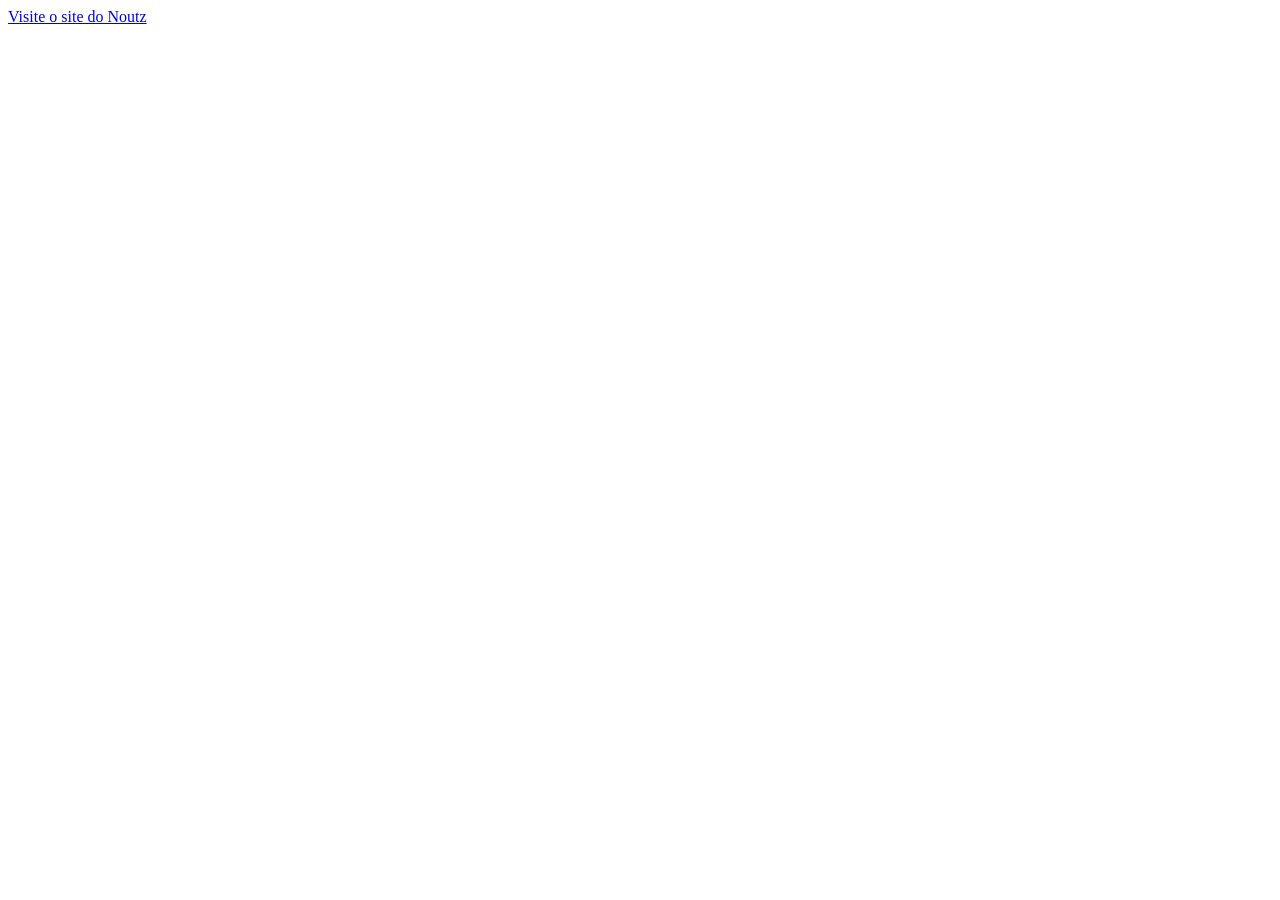
==== commit 5ee51c82: "Update index.html" ====
--- a/index.html
+++ b/index.html
@@ -1,250 +1,11 @@
 <!DOCTYPE html>
-<html  >
+<html lang="en">
 <head>
-  <!-- Site made with Mobirise Website Builder v5.9.17, https://mobirise.com -->
-  <meta charset="UTF-8">
-  <meta http-equiv="X-UA-Compatible" content="IE=edge">
-  <meta name="generator" content="Mobirise v5.9.17, mobirise.com">
-  <meta name="viewport" content="width=device-width, initial-scale=1, minimum-scale=1">
-  <meta name="description" content="">
-  
-  
-  <title>Noutz</title>
-  <link rel="stylesheet" href="assets/web/assets/mobirise-icons2/mobirise2.css">
-  <link rel="stylesheet" href="assets/bootstrap/css/bootstrap.min.css">
-  <link rel="stylesheet" href="assets/bootstrap/css/bootstrap-grid.min.css">
-  <link rel="stylesheet" href="assets/bootstrap/css/bootstrap-reboot.min.css">
-  <link rel="stylesheet" href="assets/dropdown/css/style.css">
-  <link rel="stylesheet" href="assets/socicon/css/styles.css">
-  <link rel="stylesheet" href="assets/theme/css/style.css">
-  <link rel="preload" href="https://fonts.googleapis.com/css?family=Inter+Tight:100,200,300,400,500,600,700,800,900,100i,200i,300i,400i,500i,600i,700i,800i,900i&display=swap" as="style" onload="this.onload=null;this.rel='stylesheet'">
-  <noscript><link rel="stylesheet" href="https://fonts.googleapis.com/css?family=Inter+Tight:100,200,300,400,500,600,700,800,900,100i,200i,300i,400i,500i,600i,700i,800i,900i&display=swap"></noscript>
-  <link rel="preload" as="style" href="assets/mobirise/css/mbr-additional.css?v=2hgcqc"><link rel="stylesheet" href="assets/mobirise/css/mbr-additional.css?v=2hgcqc" type="text/css">
-
-  
-  
-  
+    <meta charset="UTF-8">
+    <meta name="viewport" content="width=device-width, initial-scale=1.0">
+    <title>Link para Noutz</title>
 </head>
 <body>
-  
-  <section data-bs-version="5.1" class="menu menu3 cid-ubmSbvYc3M" once="menu" id="menu03-0">
-	
-
-	<nav class="navbar navbar-dropdown navbar-fixed-top navbar-expand-lg">
-		<div class="container">
-			<div class="navbar-brand">
-				<span class="navbar-logo">
-					<a href="https://mobiri.se">
-						<img src="assets/images/logo2.png" alt="Mobirise Website Builder" style="height: 4rem;">
-					</a>
-				</span>
-				
-			</div>
-			<button class="navbar-toggler" type="button" data-toggle="collapse" data-bs-toggle="collapse" data-target="#navbarSupportedContent" data-bs-target="#navbarSupportedContent" aria-controls="navbarNavAltMarkup" aria-expanded="false" aria-label="Toggle navigation">
-				<div class="hamburger">
-					<span></span>
-					<span></span>
-					<span></span>
-					<span></span>
-				</div>
-			</button>
-			<div class="collapse navbar-collapse" id="navbarSupportedContent">
-				<ul class="navbar-nav nav-dropdown nav-right" data-app-modern-menu="true"><li class="nav-item">
-						<a class="nav-link link text-black text-primary display-4" href="https://seastudios.vercel.app/">Sea Studios</a>
-					</li>
-					<li class="nav-item">
-						<a class="nav-link link text-black show text-primary display-4" href="index.html#features037-5" aria-expanded="false">Sobre mim</a>
-					</li>
-					<li class="nav-item">
-						<a class="nav-link link text-black text-primary display-4" href="https://noutz.vercel.app/supermario.html">Super Mario game</a>
-					</li></ul>
-				<div class="icons-menu">
-					<a class="iconfont-wrapper" href="https://www.instagram.com/eaenoutz">
-						<span class="p-2 mbr-iconfont socicon-instagram socicon"></span>
-					</a>
-					<a class="iconfont-wrapper" href="https://twitter.com/noutzkk">
-						<span class="p-2 mbr-iconfont socicon-twitter socicon"></span>
-					</a>
-					<a class="iconfont-wrapper" href="https://seastudios.vercel.app/">
-						<span class="p-2 mbr-iconfont mobi-mbri-github mobi-mbri"></span>
-					</a>
-					
-				</div>
-				
-			</div>
-		</div>
-	</nav>
-</section>
-
-<section data-bs-version="5.1" class="header5 cid-ubqxOkMdzf" id="header05-3">
-	
-
-	
-	
-	<div class="topbg"></div>
-	<div class="align-center container-fluid">
-		<div class="row justify-content-center">
-			<div class="col-md-12 content-head">
-				<h1 class="mbr-section-title mbr-fonts-style mb-4 display-1">
-					<strong>NOUTZ</strong></h1>
-				<p class="mbr-text mbr-fonts-style mb-4 display-5"><strong>Gloria eterna</strong></p>
-				<div class="mbr-section-btn mt-3"><a class="btn btn-white-outline display-7" href="index.html#features037-5">Veja</a></div>
-			</div>
-		</div>
-		<div class="row mt-5 justify-content-center">
-			<div class="col-12 col-lg-8">
-				<img src="assets/images/ntz-black-and-white-1560x2000.png" alt="Mobirise Website Builder" title="">
-			</div>
-		</div>
-	</div>
-</section>
-
-<section data-bs-version="5.1" class="features037 cid-ubqzaPOLp9" id="features037-5">
-	
-	
-	
-	<div class="container">
-		<div class="row justify-content-center">
-			<div class="col-lg-4">
-				<div class="col-12 col-md-12">
-					<h5 class="mbr-section-title mbr-fonts-style mt-0 mb-4 display-2">
-						<strong>Quem é Noutz?</strong></h5>
-					<h6 class="mbr-section-subtitle mbr-fonts-style mt-0 mb-4 display-7">
-						Ola eu sou o Noutz, ou Willian bom eu sou programador, artista, etc.</h6>
-					
-				</div>
-			</div>
-
-			<div class="col-lg-8 side-features">
-				<div class="item features-without-image col-12 col-md-12 col-lg-6 item-mb active">
-					<div class="item-wrapper">
-						<div class="item-content align-left">
-							
-							<h5 class="card-title mbr-fonts-style display-5">
-								<a href="https://seastudios.vercel.app/" class="text-primary" target="_blank"><strong>Sea Studios</strong></a></h5>
-							<p class="card-text mbr-fonts-style display-7">
-							Meu novo projeto Sea Studios um estudio com desenvolvimento em varios setores&nbsp;</p>
-
-							
-						</div>
-
-					</div>
-				</div><div class="item features-without-image col-12 col-md-12 col-lg-6 item-mb">
-					<div class="item-wrapper">
-						<div class="item-content align-left">
-							
-							<h5 class="card-title mbr-fonts-style display-5">
-								<strong>Projamaçao</strong></h5>
-							<p class="card-text mbr-fonts-style display-7">
-								Conheça meu <a href="https://github.com/noutzhz" class="text-black" target="_blank">Github</a>&nbsp;e encontre meus projetos</p>
-							
-						</div>
-
-					</div>
-				</div><div class="item features-without-image col-12 col-md-12 col-lg-6 item-mb">
-					<div class="item-wrapper">
-						<div class="item-content align-left">
-							
-							<h5 class="card-title mbr-fonts-style display-5">
-								<strong>Artista</strong></h5>
-							<p class="card-text mbr-fonts-style display-7">
-								Sou um artista desde 2015 e faço musicas estilo Doomshop, Phonk, Jazz-Phonk, etc.<br></p>
-							
-						</div>
-
-					</div>
-				</div>
-				
-				
-				
-
-			</div>
-		</div>
-	</div>
-</section>
-
-<section data-bs-version="5.1" class="counter1 counters cid-ubqBlX6vIL" id="counter1-6">
-	
-
-	
-	
-	<div class="container">
-		
-		<div class="row content-row mt-4">
-			<div class="item features-without-image col-12 col-md-6 col-lg-4 item-mb active">
-				<div class="item-wrapper">
-					<div class="title mb-3">
-						<h3 class="count mbr-fonts-style display-1">
-							+20</h3>
-					</div>
-					<h4 class="card-title mbr-fonts-style display-5">
-						<strong>Setores</strong></h4>
-					<p class="mbr-text card-text mbr-fonts-style mb-0 display-7">
-						Com a sea studios temos mais de 20 setores dentro da Sea</p>
-				</div>
-			</div>
-			<div class="item features-without-image col-12 col-md-6 col-lg-4 item-mb">
-				<div class="item-wrapper">
-					<div class="title mb-3">
-						<h3 class="count mbr-fonts-style display-1">
-							50</h3>
-					</div>
-					<h4 class="card-title mbr-fonts-style display-5">
-						<strong>Projects</strong>
-					</h4>
-					<p class="mbr-text card-text mbr-fonts-style mb-0 display-7">50 projetos de programaçao e design</p>
-				</div>
-			</div>
-			<div class="item features-without-image col-12 col-md-6 col-lg-4 item-mb">
-				<div class="item-wrapper">
-					<div class="title mb-3">
-						<h3 class="count mbr-fonts-style display-1">
-							70</h3>
-					</div>
-					<h4 class="card-title mbr-fonts-style display-5">
-						<strong>Coding</strong></h4>
-					<p class="mbr-text card-text mbr-fonts-style mb-0 display-7">tenho mais de 70 codigos feitos e sendo feitos</p>
-				</div>
-			</div>
-
-
-		</div>
-	</div>
-</section>
-
-<section data-bs-version="5.1" class="social4 cid-ubqEJ1E7C9" id="social04-8">
-    
-    
-    
-
-    <div class="container">
-        <div class="media-container-row">
-            <div class="col-12">
-                <h3 class="mbr-section-title align-center mb-5 mbr-fonts-style display-2">
-                    <strong>Contato</strong></h3>
-                <div class="social-list align-center">
-                    
-                    <a class="iconfont-wrapper bg-twitter m-2" href="https://twitter.com/noutzkk" target="_blank">
-                        <span class="socicon-twitter socicon"></span>
-                    </a>
-                    <a class="iconfont-wrapper bg-instagram m-2" href="https://www.instagram.com/eaenoutz" target="_blank">
-                        <span class="socicon-instagram socicon" style="color: rgb(255, 255, 255); fill: rgb(255, 255, 255);"></span>
-                    </a>
-                    
-                    
-                    
-                    
-                    
-                    <a class="iconfont-wrapper bg-tiktok m-2" href="https://open.spotify.com/intl-pt/artist/4vyu6IOxVDJpmyOpc5pYNU?si=oLEa4WPzSL-j9IsMhb1VVA" target="_blank">
-                        <span class="socicon-spotify socicon"></span>
-                    </a>
-                    
-                    
-                </div>
-            </div>
-        </div>
-    </div>
-  
-  
+    <a href="https://noutz.vercel.app/">Visite o site do Noutz</a>
 </body>
-</html>+</html>
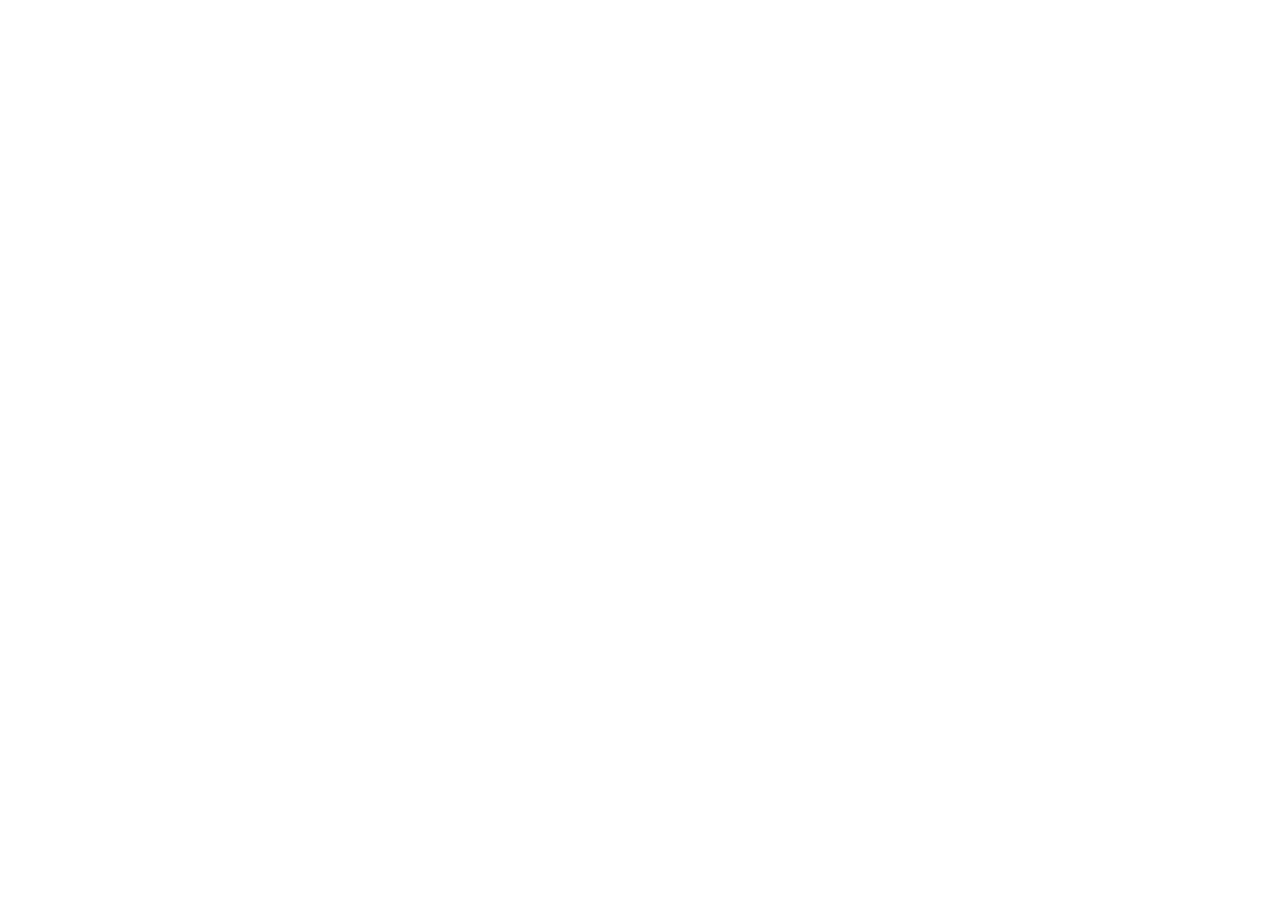
==== commit e051039e: "Update index.html" ====
--- a/index.html
+++ b/index.html
@@ -1,11 +1,12 @@
 <!DOCTYPE html>
 <html lang="en">
 <head>
-    <meta charset="UTF-8">
-    <meta name="viewport" content="width=device-width, initial-scale=1.0">
-    <title>Link para Noutz</title>
+<meta charset="UTF-8">
+<meta http-equiv="refresh" content="0;url=https://seastudios.vercel.app/">
+<title>Redirecionando...</title>
 </head>
 <body>
-    <a href="https://noutz.vercel.app/">Visite o site do Noutz</a>
+<!-- Se o navegador não redirecionar automaticamente, use este link: -->
+<a href="https://seastudios.vercel.app/">Clique aqui para ser redirecionado</a>
 </body>
 </html>
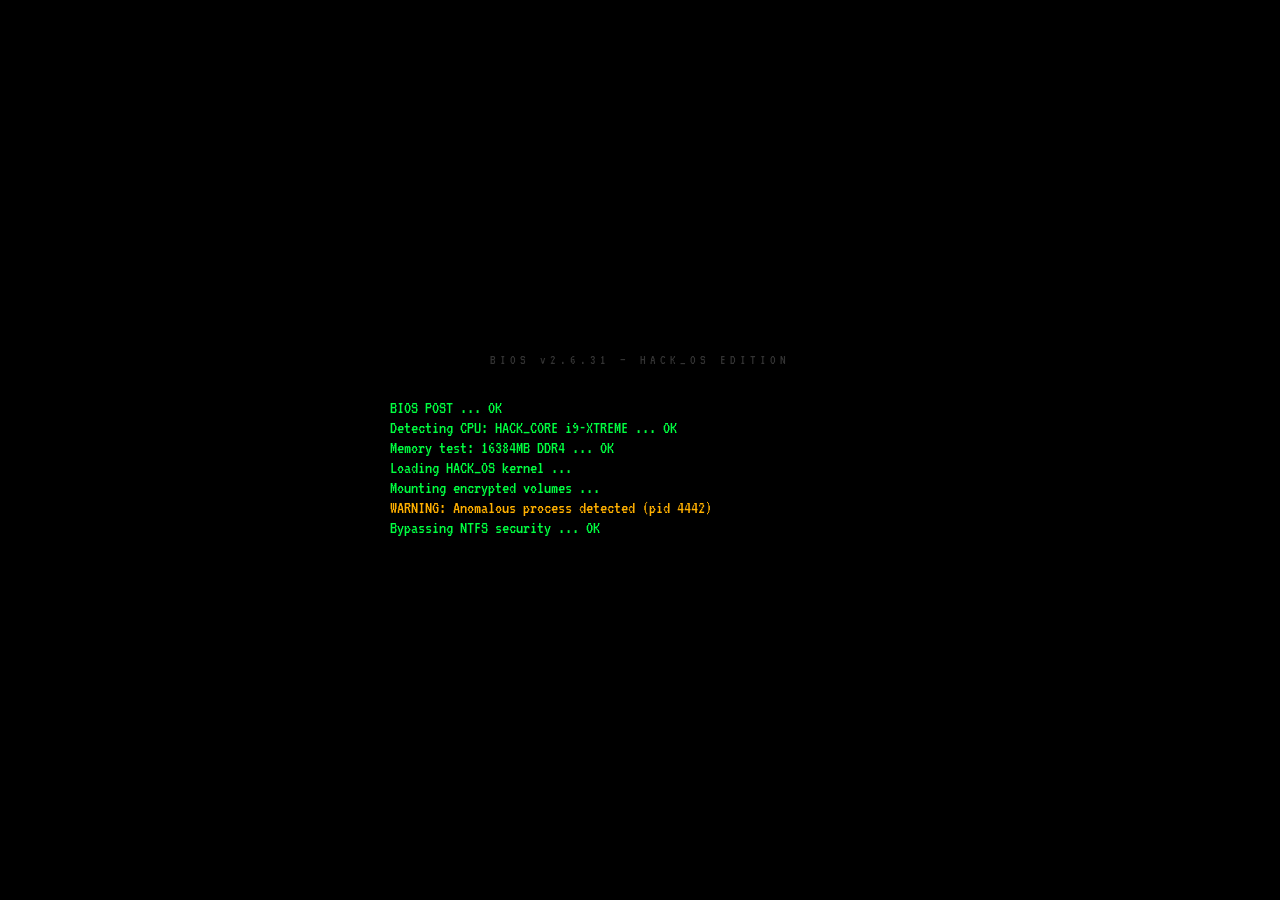
==== commit 8cede110: "Update index.html" ====
--- a/index.html
+++ b/index.html
@@ -1,12 +1,1440 @@
 <!DOCTYPE html>
 <html lang="en">
 <head>
-<meta charset="UTF-8">
-<meta http-equiv="refresh" content="0;url=https://seastudios.vercel.app/">
-<title>Redirecionando...</title>
+    <meta charset="UTF-8">
+    <meta name="viewport" content="width=device-width, initial-scale=1.0">
+    <title>¥UNG $CUD€RI Ø$</title>
+    <style>
+        @import url('https://fonts.googleapis.com/css2?family=VT323&family=Share+Tech+Mono&display=swap');
+
+        :root {
+            --green: #00ff41;
+            --green-dim: #00aa2b;
+            --green-glow: rgba(0,255,65,0.4);
+            --red: #ff2020;
+            --amber: #ffb000;
+            --dark: #000000;
+            --win-header: linear-gradient(180deg, #1757d4 0%, #0a3ab8 4%, #0a3ab8 95%, #0525a8 100%);
+            --win-bg: #ece9d8;
+            --win-border: #0055ea;
+            --crt-bg: #001a00;
+        }
+
+        *, *::before, *::after { box-sizing: border-box; margin: 0; padding: 0; }
+
+        body, html {
+            height: 100%;
+            overflow: hidden;
+            background: #000;
+            cursor: url("data:image/svg+xml,%3Csvg xmlns='http://www.w3.org/2000/svg' width='16' height='16'%3E%3Cpolygon points='0,0 0,14 4,10 7,16 9,15 6,9 12,9' fill='%2300ff41' stroke='black' stroke-width='1'/%3E%3C/svg%3E") 0 0, auto;
+        }
+
+        /* ═══════════════════════════════════════
+           CRT MONITOR OUTER SHELL
+        ═══════════════════════════════════════ */
+        #monitor-outer {
+            position: fixed;
+            inset: 0;
+            display: flex;
+            align-items: center;
+            justify-content: center;
+            background:
+                radial-gradient(ellipse at 50% 50%, #111 60%, #000 100%);
+            z-index: 9999;
+            pointer-events: none;
+        }
+
+        /* Thick CRT bezel */
+        #crt-bezel {
+            position: fixed;
+            inset: 0;
+            border: 28px solid #1a1a1a;
+            border-radius: 18px;
+            box-shadow:
+                inset 0 0 0 3px #333,
+                inset 0 0 0 6px #111,
+                0 0 60px rgba(0,255,65,0.08),
+                0 0 120px rgba(0,0,0,0.9);
+            pointer-events: none;
+            z-index: 9990;
+        }
+
+        /* Screen curve vignette */
+        #crt-vignette {
+            position: fixed;
+            inset: 0;
+            background:
+                radial-gradient(ellipse at 50% 50%, transparent 60%, rgba(0,0,0,0.85) 100%);
+            pointer-events: none;
+            z-index: 9980;
+            border-radius: 10px;
+        }
+
+        /* Scanlines */
+        #crt-scanlines {
+            position: fixed;
+            inset: 0;
+            background: repeating-linear-gradient(
+                0deg,
+                transparent,
+                transparent 2px,
+                rgba(0, 0, 0, 0.18) 2px,
+                rgba(0, 0, 0, 0.18) 4px
+            );
+            pointer-events: none;
+            z-index: 9970;
+            animation: scanroll 8s linear infinite;
+        }
+
+        @keyframes scanroll {
+            from { background-position: 0 0; }
+            to   { background-position: 0 100px; }
+        }
+
+        /* Phosphor RGB sub-pixel shimmer */
+        #crt-rgb {
+            position: fixed;
+            inset: 0;
+            background: repeating-linear-gradient(
+                90deg,
+                rgba(255,0,0,0.015) 0px,
+                rgba(0,255,0,0.015) 1px,
+                rgba(0,0,255,0.015) 2px,
+                transparent 3px
+            );
+            pointer-events: none;
+            z-index: 9975;
+        }
+
+        /* Screen flicker */
+        #crt-flicker {
+            position: fixed;
+            inset: 0;
+            pointer-events: none;
+            z-index: 9960;
+            animation: flicker 0.08s infinite;
+        }
+
+        @keyframes flicker {
+            0%   { opacity: 1; }
+            92%  { opacity: 1; }
+            93%  { opacity: 0.97; }
+            94%  { opacity: 1; }
+            97%  { opacity: 0.98; }
+            100% { opacity: 1; }
+        }
+
+        /* Horizontal glitch line */
+        #crt-glitch {
+            position: fixed;
+            left: 0; right: 0;
+            height: 2px;
+            background: rgba(0,255,65,0.15);
+            pointer-events: none;
+            z-index: 9965;
+            animation: glitch-scan 6s linear infinite;
+        }
+
+        @keyframes glitch-scan {
+            0%   { top: -5px; opacity: 0; }
+            5%   { opacity: 1; }
+            95%  { opacity: 0.5; }
+            100% { top: 100vh; opacity: 0; }
+        }
+
+        /* ═══════════════════════════════════════
+           DESKTOP
+        ═══════════════════════════════════════ */
+        #desktop {
+            width: 100%;
+            height: 100vh;
+            position: relative;
+            display: flex;
+            flex-direction: column;
+            flex-wrap: wrap;
+            align-content: flex-start;
+            padding: 20px 20px 45px;
+            overflow: hidden;
+            background:
+                radial-gradient(ellipse at 20% 80%, rgba(0,60,0,0.5) 0%, transparent 50%),
+                radial-gradient(ellipse at 80% 20%, rgba(0,40,0,0.3) 0%, transparent 50%),
+                linear-gradient(135deg, #001200 0%, #000800 40%, #001500 100%);
+        }
+
+        /* Matrix rain canvas behind everything */
+        #matrix-canvas {
+            position: absolute;
+            top: 0; left: 0;
+            width: 100%; height: 100%;
+            opacity: 0.07;
+            z-index: 0;
+        }
+
+        /* Desktop grid overlay */
+        #desktop::before {
+            content: '';
+            position: absolute;
+            inset: 0;
+            background-image:
+                linear-gradient(rgba(0,255,65,0.03) 1px, transparent 1px),
+                linear-gradient(90deg, rgba(0,255,65,0.03) 1px, transparent 1px);
+            background-size: 40px 40px;
+            z-index: 1;
+            pointer-events: none;
+        }
+
+        /* ═══════════════════════════════════════
+           ICONS
+        ═══════════════════════════════════════ */
+        .icon {
+            position: relative;
+            z-index: 5;
+            width: 80px;
+            text-align: center;
+            color: #fff;
+            cursor: pointer;
+            margin-bottom: 22px;
+            font-family: 'Tahoma', sans-serif;
+            font-size: 10px;
+            font-weight: bold;
+            text-shadow: 1px 1px 3px #000, 0 0 8px rgba(0,0,0,0.9);
+            user-select: none;
+            filter: drop-shadow(0 0 2px rgba(0,255,65,0.2));
+            transition: filter 0.2s;
+        }
+
+        .icon:hover {
+            filter: drop-shadow(0 0 12px var(--green-glow));
+        }
+
+        .icon:hover .icon-label {
+            background: var(--win-border);
+            color: white;
+        }
+
+        .icon:active img { transform: scale(0.9); }
+
+        .icon img {
+            width: 42px;
+            height: 42px;
+            display: block;
+            margin: 0 auto 4px;
+            transition: 0.15s;
+            filter: hue-rotate(100deg) saturate(2) brightness(0.9) drop-shadow(0 2px 4px rgba(0,0,0,0.8));
+        }
+
+        .icon:hover img {
+            filter: hue-rotate(100deg) saturate(3) brightness(1.2) drop-shadow(0 0 8px var(--green));
+        }
+
+        .icon-label {
+            padding: 1px 3px;
+            border-radius: 1px;
+        }
+
+        /* ═══════════════════════════════════════
+           WINDOWS
+        ═══════════════════════════════════════ */
+        .window {
+            position: absolute;
+            min-width: 380px;
+            background: var(--win-bg);
+            border: 1px solid #848484;
+            box-shadow:
+                2px 2px 0 rgba(255,255,255,0.9) inset,
+                -2px -2px 0 rgba(0,0,0,0.3) inset,
+                4px 4px 20px rgba(0,0,0,0.8),
+                0 0 0 1px rgba(0,0,0,0.5);
+            display: none;
+            z-index: 10;
+            border-radius: 8px 8px 0 0;
+            font-family: 'Tahoma', 'Arial', sans-serif;
+        }
+
+        .window-header {
+            background: var(--win-header);
+            color: white;
+            padding: 5px 6px 5px 8px;
+            display: flex;
+            justify-content: space-between;
+            align-items: center;
+            font-size: 11px;
+            font-family: 'Tahoma', sans-serif;
+            font-weight: bold;
+            border-radius: 7px 7px 0 0;
+            gap: 6px;
+        }
+
+        .window-title-area {
+            display: flex;
+            align-items: center;
+            gap: 6px;
+            flex: 1;
+        }
+
+        .window-icon-sm {
+            width: 16px;
+            height: 16px;
+            filter: hue-rotate(100deg) saturate(2) brightness(1.5);
+        }
+
+        .win-controls {
+            display: flex;
+            gap: 2px;
+        }
+
+        .win-btn {
+            width: 22px;
+            height: 20px;
+            display: flex;
+            align-items: center;
+            justify-content: center;
+            font-size: 10px;
+            font-weight: bold;
+            cursor: pointer;
+            border: 1px solid rgba(255,255,255,0.5);
+            border-radius: 3px;
+            transition: 0.1s;
+            color: white;
+            font-family: 'Marlett', 'Webdings', sans-serif;
+        }
+
+        .win-btn-min  { background: linear-gradient(180deg, #4a90d9, #2060b8); }
+        .win-btn-max  { background: linear-gradient(180deg, #4a90d9, #2060b8); }
+        .win-btn-close {
+            background: linear-gradient(180deg, #e04040, #b82020);
+        }
+        .win-btn:hover { filter: brightness(1.3); }
+        .win-btn:active { filter: brightness(0.8); }
+
+        /* Address bar */
+        .win-address {
+            background: #f0f0f0;
+            border-bottom: 1px solid #848484;
+            padding: 3px 8px;
+            font-size: 11px;
+            color: #333;
+            display: flex;
+            align-items: center;
+            gap: 6px;
+        }
+
+        .win-address-bar {
+            flex: 1;
+            background: white;
+            border: 1px solid #7b9ebd;
+            padding: 2px 6px;
+            font-size: 11px;
+            font-family: 'Tahoma';
+            color: #000;
+            box-shadow: 1px 1px 3px rgba(0,0,0,0.2) inset;
+        }
+
+        .window-content {
+            padding: 14px;
+            background: var(--crt-bg);
+            color: var(--green);
+            max-height: 320px;
+            overflow-y: auto;
+            font-family: 'VT323', 'Share Tech Mono', 'Courier New', monospace;
+            font-size: 16px;
+            line-height: 1.5;
+            border: 2px solid #333;
+            border-top: none;
+            border-radius: 0 0 0 0;
+            position: relative;
+        }
+
+        /* Scanlines inside windows */
+        .window-content::before {
+            content: '';
+            position: absolute;
+            inset: 0;
+            background: repeating-linear-gradient(
+                0deg,
+                transparent,
+                transparent 3px,
+                rgba(0,0,0,0.1) 3px,
+                rgba(0,0,0,0.1) 4px
+            );
+            pointer-events: none;
+            z-index: 1;
+        }
+
+        .window-content > * { position: relative; z-index: 2; }
+
+        .window-content::-webkit-scrollbar { width: 14px; }
+        .window-content::-webkit-scrollbar-track { background: #1a1a1a; border: 1px solid #333; }
+        .window-content::-webkit-scrollbar-thumb { background: linear-gradient(#333, #222); border: 1px solid #444; }
+
+        .window-content a {
+            color: var(--green);
+            text-decoration: none;
+            border-bottom: 1px dotted var(--green-dim);
+            transition: 0.2s;
+        }
+
+        .window-content a:hover {
+            background: var(--green);
+            color: #000;
+            border-bottom-color: transparent;
+            padding: 0 2px;
+        }
+
+        /* ═══════════════════════════════════════
+           TASKBAR
+        ═══════════════════════════════════════ */
+        #taskbar {
+            position: fixed;
+            bottom: 0; left: 0; right: 0;
+            height: 38px;
+            background: linear-gradient(180deg, #2a2a2a 0%, #1a1a1a 3px, #0d0d0d 100%);
+            border-top: 1px solid #444;
+            display: flex;
+            align-items: center;
+            z-index: 9900;
+            box-shadow: 0 -2px 10px rgba(0,255,65,0.05);
+        }
+
+        #start-button {
+            height: 30px;
+            margin: 0 4px;
+            padding: 0 14px 0 10px;
+            background: linear-gradient(180deg, #3a8a3a 0%, #1a5a1a 100%);
+            color: white;
+            font-family: 'Tahoma', sans-serif;
+            font-size: 13px;
+            font-weight: bold;
+            border: 1px solid #5aaa5a;
+            border-radius: 15px;
+            cursor: pointer;
+            display: flex;
+            align-items: center;
+            gap: 6px;
+            box-shadow: 0 0 8px rgba(0,255,65,0.3);
+            transition: 0.2s;
+            text-shadow: 0 1px 2px rgba(0,0,0,0.6);
+        }
+
+        #start-button:hover {
+            background: linear-gradient(180deg, #4aaa4a, #2a7a2a);
+            box-shadow: 0 0 15px rgba(0,255,65,0.5);
+        }
+
+        #start-button img {
+            width: 18px;
+            height: 18px;
+        }
+
+        .taskbar-divider {
+            width: 1px;
+            height: 28px;
+            background: linear-gradient(transparent, #444, transparent);
+            margin: 0 4px;
+        }
+
+        .taskbar-tasks {
+            flex: 1;
+            display: flex;
+            align-items: center;
+            gap: 3px;
+            padding: 0 4px;
+            overflow: hidden;
+        }
+
+        .taskbar-item {
+            height: 26px;
+            padding: 0 10px;
+            background: linear-gradient(180deg, #333, #1a1a1a);
+            border: 1px solid #555;
+            color: var(--green);
+            font-family: 'VT323', monospace;
+            font-size: 14px;
+            cursor: pointer;
+            display: flex;
+            align-items: center;
+            gap: 6px;
+            min-width: 100px;
+            border-radius: 3px;
+            transition: 0.15s;
+        }
+
+        .taskbar-item:hover {
+            background: linear-gradient(180deg, #444, #2a2a2a);
+            box-shadow: 0 0 8px rgba(0,255,65,0.2);
+        }
+
+        .taskbar-item.active {
+            background: linear-gradient(180deg, #1a1a1a, #111);
+            border-color: var(--green-dim);
+            box-shadow: 0 0 6px rgba(0,255,65,0.3) inset;
+        }
+
+        /* System tray */
+        #systray {
+            display: flex;
+            align-items: center;
+            gap: 8px;
+            padding: 0 10px;
+            border-left: 1px solid #333;
+            height: 100%;
+        }
+
+        .tray-icon {
+            width: 16px;
+            height: 16px;
+            filter: hue-rotate(100deg) saturate(3) brightness(1.5);
+            cursor: pointer;
+            transition: 0.2s;
+        }
+
+        .tray-icon:hover { filter: brightness(2); }
+
+        #clock-display {
+            color: var(--green);
+            font-family: 'VT323', monospace;
+            font-size: 16px;
+            text-align: right;
+            text-shadow: 0 0 6px var(--green-glow);
+            min-width: 50px;
+        }
+
+        #date-display {
+            color: var(--green-dim);
+            font-family: 'VT323', monospace;
+            font-size: 12px;
+            text-align: right;
+        }
+
+        /* ═══════════════════════════════════════
+           CONTENT STYLES
+        ═══════════════════════════════════════ */
+        .social-link {
+            display: block;
+            color: var(--green);
+            text-decoration: none;
+            margin: 10px 0;
+            padding: 10px 14px;
+            border: 1px solid var(--green-dim);
+            background: rgba(0,255,65,0.03);
+            font-size: 16px;
+            transition: 0.2s;
+            position: relative;
+            overflow: hidden;
+        }
+
+        .social-link::before {
+            content: '';
+            position: absolute;
+            left: -100%;
+            top: 0; bottom: 0;
+            width: 100%;
+            background: linear-gradient(90deg, transparent, rgba(0,255,65,0.1), transparent);
+            transition: 0.4s;
+        }
+
+        .social-link:hover::before { left: 100%; }
+
+        .social-link:hover {
+            background: var(--green);
+            color: #000 !important;
+            border-color: var(--green);
+            box-shadow: 0 0 20px var(--green-glow);
+            padding-left: 20px;
+        }
+
+        .prompt::before { content: 'C:\\HACK> '; color: var(--amber); }
+
+        .prompt-green::before { content: 'root@hack:~# '; color: var(--green); }
+
+        .blinking-cursor::after {
+            content: '█';
+            animation: blink 1s step-end infinite;
+        }
+
+        @keyframes blink {
+            50% { opacity: 0; }
+        }
+
+        ul { list-style: none; padding: 0; }
+        li { margin-bottom: 10px; padding-left: 4px; }
+        li::before { content: '├─ '; color: var(--green-dim); }
+        li:last-child::before { content: '└─ '; color: var(--green-dim); }
+
+        hr { border: none; border-top: 1px solid var(--green-dim); margin: 10px 0; opacity: 0.4; }
+
+        .glitch-text {
+            position: relative;
+            color: var(--green);
+        }
+
+        .glitch-text::before,
+        .glitch-text::after {
+            content: attr(data-text);
+            position: absolute;
+            top: 0; left: 0;
+        }
+
+        .glitch-text::before {
+            color: var(--red);
+            clip-path: polygon(0 0, 100% 0, 100% 45%, 0 45%);
+            animation: glitch1 3s infinite;
+            opacity: 0;
+        }
+
+        .glitch-text::after {
+            color: #0ff;
+            clip-path: polygon(0 55%, 100% 55%, 100% 100%, 0 100%);
+            animation: glitch2 3s infinite;
+            opacity: 0;
+        }
+
+        @keyframes glitch1 {
+            0%, 90%, 100% { opacity: 0; transform: none; }
+            92% { opacity: 0.8; transform: translate(-2px, 0); }
+            94% { opacity: 0.8; transform: translate(2px, 0); }
+        }
+
+        @keyframes glitch2 {
+            0%, 90%, 100% { opacity: 0; transform: none; }
+            91% { opacity: 0.8; transform: translate(2px, 1px); }
+            93% { opacity: 0.8; transform: translate(-2px, -1px); }
+        }
+
+        /* Boot screen */
+        #boot-screen {
+            position: fixed;
+            inset: 0;
+            background: #000;
+            z-index: 99999;
+            display: flex;
+            flex-direction: column;
+            align-items: center;
+            justify-content: center;
+            font-family: 'VT323', monospace;
+            color: var(--green);
+            font-size: 18px;
+            transition: opacity 1s;
+        }
+
+        #boot-screen.fadeout { opacity: 0; pointer-events: none; }
+
+        .boot-line {
+            opacity: 0;
+            transform: translateX(-20px);
+            transition: opacity 0.3s, transform 0.3s;
+            margin: 2px 0;
+        }
+
+        .boot-line.visible { opacity: 1; transform: translateX(0); }
+
+        #boot-bar-container {
+            width: 400px;
+            margin-top: 20px;
+            border: 1px solid var(--green-dim);
+            height: 18px;
+            background: #001200;
+        }
+
+        #boot-bar {
+            height: 100%;
+            background: linear-gradient(90deg, #004400, var(--green));
+            width: 0%;
+            transition: width 0.1s;
+            box-shadow: 0 0 10px var(--green);
+        }
+
+        .warn-text { color: var(--amber); }
+        .err-text  { color: var(--red); }
+        .ok-text   { color: var(--green); }
+
+        /* XP-style window menu bar */
+        .win-menubar {
+            background: #f0f0f0;
+            padding: 2px 4px;
+            display: flex;
+            gap: 2px;
+            font-size: 11px;
+            font-family: 'Tahoma';
+            border-bottom: 1px solid #ccc;
+        }
+
+        .win-menubar span {
+            padding: 2px 6px;
+            cursor: pointer;
+            border-radius: 3px;
+        }
+
+        .win-menubar span:hover {
+            background: #316ac5;
+            color: white;
+        }
+
+        /* Status bar */
+        .win-statusbar {
+            background: #f5f5f5;
+            border-top: 1px solid #ccc;
+            padding: 2px 8px;
+            font-size: 10px;
+            font-family: 'Tahoma';
+            color: #555;
+            display: flex;
+            gap: 10px;
+        }
+
+        .status-item {
+            border-right: 1px solid #ccc;
+            padding-right: 10px;
+        }
+
+        /* Resize handle */
+        .win-resize {
+            position: absolute;
+            bottom: 0; right: 0;
+            width: 16px; height: 16px;
+            cursor: se-resize;
+            opacity: 0.5;
+        }
+
+        /* Desktop HUD elements */
+        .hud-element {
+            position: absolute;
+            z-index: 3;
+            font-family: 'Share Tech Mono', monospace;
+            font-size: 11px;
+            color: rgba(0,255,65,0.25);
+            pointer-events: none;
+            line-height: 1.8;
+        }
+
+        #hud-tl { top: 20px; left: 20px; }
+        #hud-tr { top: 20px; right: 20px; text-align: right; }
+        #hud-br { bottom: 50px; right: 20px; text-align: right; }
+
+        /* Start menu */
+        #start-menu {
+            position: fixed;
+            bottom: 38px;
+            left: 4px;
+            width: 300px;
+            background: #0d0d0d;
+            border: 1px solid var(--green-dim);
+            box-shadow: 4px -4px 20px rgba(0,255,65,0.15);
+            display: none;
+            z-index: 9950;
+            font-family: 'VT323', monospace;
+        }
+
+        #start-menu.open { display: block; }
+
+        .start-header {
+            background: linear-gradient(90deg, #003300, #001a00);
+            padding: 12px;
+            display: flex;
+            align-items: center;
+            gap: 10px;
+            border-bottom: 1px solid var(--green-dim);
+        }
+
+        .start-avatar {
+            width: 40px;
+            height: 40px;
+            border: 2px solid var(--green-dim);
+            border-radius: 50%;
+            background: linear-gradient(135deg, #002200, #004400);
+            display: flex;
+            align-items: center;
+            justify-content: center;
+            font-size: 20px;
+            color: var(--green);
+        }
+
+        .start-username {
+            color: var(--green);
+            font-size: 18px;
+        }
+
+        .start-items {
+            padding: 6px 0;
+        }
+
+        .start-item {
+            padding: 8px 16px;
+            color: var(--green);
+            font-size: 16px;
+            cursor: pointer;
+            display: flex;
+            align-items: center;
+            gap: 12px;
+            transition: 0.15s;
+        }
+
+        .start-item:hover {
+            background: rgba(0,255,65,0.1);
+            padding-left: 22px;
+        }
+
+        .start-item img {
+            width: 24px; height: 24px;
+            filter: hue-rotate(100deg) saturate(3) brightness(1.5);
+        }
+
+        .start-sep {
+            border: none;
+            border-top: 1px solid rgba(0,255,65,0.2);
+            margin: 4px 0;
+        }
+
+        .start-footer {
+            background: rgba(0,255,65,0.05);
+            padding: 6px 12px;
+            display: flex;
+            justify-content: flex-end;
+            gap: 12px;
+            border-top: 1px solid rgba(0,255,65,0.2);
+        }
+
+        .start-footer-btn {
+            color: var(--green-dim);
+            font-size: 14px;
+            cursor: pointer;
+            display: flex;
+            align-items: center;
+            gap: 6px;
+            transition: 0.15s;
+        }
+
+        .start-footer-btn:hover { color: var(--green); }
+    </style>
 </head>
 <body>
-<!-- Se o navegador não redirecionar automaticamente, use este link: -->
-<a href="https://seastudios.vercel.app/">Clique aqui para ser redirecionado</a>
+
+<!-- BOOT SCREEN -->
+<div id="boot-screen">
+    <div style="font-size:14px; color:#333; margin-bottom:30px; letter-spacing:4px;">BIOS v2.6.31 — HACK_OS EDITION</div>
+    <div id="boot-log" style="width:500px; text-align:left;">
+        <!-- filled by JS -->
+    </div>
+    <div id="boot-bar-container" style="display:none;">
+        <div id="boot-bar"></div>
+    </div>
+    <div id="boot-status" style="margin-top:8px; font-size:14px; color:#555;"></div>
+</div>
+
+<!-- CRT EFFECTS LAYERS -->
+<div id="crt-bezel"></div>
+<div id="crt-vignette"></div>
+<div id="crt-scanlines"></div>
+<div id="crt-rgb"></div>
+<div id="crt-flicker"></div>
+<div id="crt-glitch"></div>
+
+<!-- MATRIX BG -->
+<canvas id="matrix-canvas"></canvas>
+
+<!-- DESKTOP -->
+<div id="desktop">
+
+    <!-- HUD overlays -->
+    <div class="hud-element" id="hud-tl">
+        SYS_VERSION: HACK_XP_SP2<br>
+        KERNEL: 5.15.0-hck<br>
+        USER: root<br>
+        <span id="hud-uptime">UPTIME: 00:00:00</span>
+    </div>
+    <div class="hud-element" id="hud-tr">
+        CPU: ████░ 72%<br>
+        MEM: ██░░░ 41%<br>
+        NET: ↑ 1.2MB ↓ 3.4MB<br>
+        FIREWALL: <span style="color:rgba(255,176,0,0.4)">BYPASSED</span>
+    </div>
+    <div class="hud-element" id="hud-br">
+        <span id="hud-date"></span><br>
+        SIGNAL: ▲▲▲▲░<br>
+        ENCRYPT: AES-256
+    </div>
+
+    <!-- ICONS -->
+    <div class="icon" onclick="openWindow('win-albums')">
+        <img src="https://cdn-icons-png.flaticon.com/512/3312/3312678.png" alt="albums">
+        <div><span class="icon-label">ALBUMS.exe</span></div>
+    </div>
+
+    <div class="icon" onclick="openWindow('win-social')">
+        <img src="https://cdn-icons-png.flaticon.com/512/625/625154.png" alt="links">
+        <div><span class="icon-label">LINKS.url</span></div>
+    </div>
+
+    <div class="icon" onclick="openWindow('win-beats')">
+        <img src="https://cdn-icons-png.flaticon.com/512/3039/3039401.png" alt="beats">
+        <div><span class="icon-label">BEATS.bat</span></div>
+    </div>
+
+    <div class="icon" onclick="openWindow('win-contact')">
+        <img src="https://cdn-icons-png.flaticon.com/512/542/542638.png" alt="contact">
+        <div><span class="icon-label">CONTACT.txt</span></div>
+    </div>
+
+    <div class="icon" onclick="openWindow('win-terminal')">
+        <img src="https://cdn-icons-png.flaticon.com/512/1684/1684375.png" alt="terminal">
+        <div><span class="icon-label">CMD.exe</span></div>
+    </div>
+
+    <!-- ═══════════════ ALBUMS WINDOW ═══════════════ -->
+    <div id="win-albums" class="window" style="left:120px; top:40px;">
+        <div class="window-header" onmousedown="dragWindow(event, 'win-albums')">
+            <div class="window-title-area">
+                <img class="window-icon-sm" src="https://cdn-icons-png.flaticon.com/512/3312/3312678.png">
+                <span>DATABASE_ALBUMS.sys — [root@hack]</span>
+            </div>
+            <div class="win-controls">
+                <div class="win-btn win-btn-min"  onclick="closeWindow('win-albums')">─</div>
+                <div class="win-btn win-btn-max">□</div>
+                <div class="win-btn win-btn-close" onclick="closeWindow('win-albums')">✕</div>
+            </div>
+        </div>
+        <div class="win-menubar">
+            <span>File</span><span>Edit</span><span>View</span><span>Help</span>
+        </div>
+        <div class="win-address">
+            <span style="font-size:10px;">Address</span>
+            <input class="win-address-bar" value="hack://local/discography" readonly>
+        </div>
+        <div class="window-content">
+            <p class="prompt">LISTING DISCOGRAPHY<span class="blinking-cursor"></span></p>
+            <p style="color:var(--green-dim); font-size:13px; margin: 6px 0;">C:\HACK\MUSIC\ALBUMS\ — 3 items found</p>
+            <hr>
+            <ul>
+                <li><a href="YOUR_SPOTIFY_ALBUM_LINK_1" target="_blank" class="glitch-text" data-text="LUCK OR DICE">LUCK OR DICE</a> <span style="color:var(--green-dim);font-size:13px;">[RELEASED]</span></li>
+                <li><a href="YOUR_SPOTIFY_ALBUM_LINK_2" target="_blank" class="glitch-text" data-text="HOOD FOOTAGE">HOOD FOOTAGE</a> <span style="color:var(--green-dim);font-size:13px;">[RELEASED]</span></li>
+                <li style="color:var(--amber);">LUCK OR DICE II <span style="font-size:13px; animation: blink 1s step-end infinite; display:inline-block;">[ENCRYPTING...]</span></li>
+            </ul>
+        </div>
+        <div class="win-statusbar">
+            <span class="status-item">3 objects</span>
+            <span class="status-item">ACCESS: GRANTED</span>
+            <span>SECTOR: MUSIC</span>
+        </div>
+    </div>
+
+    <!-- ═══════════════ SOCIAL WINDOW ═══════════════ -->
+    <div id="win-social" class="window" style="left:200px; top:80px;">
+        <div class="window-header" onmousedown="dragWindow(event, 'win-social')">
+            <div class="window-title-area">
+                <img class="window-icon-sm" src="https://cdn-icons-png.flaticon.com/512/625/625154.png">
+                <span>SOCIAL_OS_GATEWAY.dll</span>
+            </div>
+            <div class="win-controls">
+                <div class="win-btn win-btn-min">─</div>
+                <div class="win-btn win-btn-max">□</div>
+                <div class="win-btn win-btn-close" onclick="closeWindow('win-social')">✕</div>
+            </div>
+        </div>
+        <div class="win-menubar">
+            <span>File</span><span>Tools</span><span>Help</span>
+        </div>
+        <div class="window-content">
+            <p class="prompt-green">ESTABLISHING CONNECTIONS<span class="blinking-cursor"></span></p>
+            <br>
+            <a href="https://open.spotify.com/artist/YOUR_ID" target="_blank" class="social-link">▶ SPOTIFY_ACCESS.exe</a>
+            <a href="https://www.youtube.com/@Noutzk" target="_blank" class="social-link">▶ YOUTUBE_CHANNEL.url</a>
+            <a href="https://www.instagram.com/noutzk" target="_blank" class="social-link">▶ INSTAGRAM_FEED.php</a>
+            <a href="https://soundcloud.com/noutzk" target="_blank" class="social-link">▶ SOUNDCLOUD_WAVES.bat</a>
+            <br>
+            <p style="color:var(--green-dim); font-size:13px;">// All links open in secure tunnel</p>
+        </div>
+        <div class="win-statusbar">
+            <span class="status-item">4 connections</span>
+            <span>TLS 1.3 ACTIVE</span>
+        </div>
+    </div>
+
+    <!-- ═══════════════ BEATS WINDOW ═══════════════ -->
+    <div id="win-beats" class="window" style="left:160px; top:120px; min-width:340px;">
+        <div class="window-header" onmousedown="dragWindow(event, 'win-beats')">
+            <div class="window-title-area">
+                <img class="window-icon-sm" src="https://cdn-icons-png.flaticon.com/512/3039/3039401.png">
+                <span>EXEC_BEAT_PLAYLIST.bat</span>
+            </div>
+            <div class="win-controls">
+                <div class="win-btn win-btn-min">─</div>
+                <div class="win-btn win-btn-max">□</div>
+                <div class="win-btn win-btn-close" onclick="closeWindow('win-beats')">✕</div>
+            </div>
+        </div>
+        <div class="window-content" style="text-align:center; padding: 20px;">
+            <p class="prompt" style="text-align:left;">LOADING BEAT_DATABASE...</p>
+            <br>
+            <div style="border: 1px solid var(--green-dim); padding: 16px; margin: 10px 0; background: rgba(0,255,65,0.02);">
+                <div id="visualizer" style="display:flex; gap:3px; justify-content:center; align-items:flex-end; height:40px; margin-bottom:12px;">
+                    <!-- bars generated by JS -->
+                </div>
+                <div style="color:var(--green-dim); font-size:13px; margin-bottom:12px;">STREAM MODE: ACTIVE</div>
+                <button onclick="window.open('https://www.youtube.com/@Noutzk/playlists', '_blank')"
+                    style="background: transparent; border: 1px solid var(--green); color: var(--green);
+                           padding: 10px 28px; font-family: 'VT323', monospace; font-size: 20px;
+                           cursor: pointer; letter-spacing: 2px; transition: 0.2s;
+                           box-shadow: 0 0 10px rgba(0,255,65,0.2);"
+                    onmouseover="this.style.background='var(--green)'; this.style.color='#000'; this.style.boxShadow='0 0 20px rgba(0,255,65,0.6)'"
+                    onmouseout="this.style.background='transparent'; this.style.color='var(--green)'; this.style.boxShadow='0 0 10px rgba(0,255,65,0.2)'">
+                    ▶ START_STREAMING.exe
+                </button>
+            </div>
+        </div>
+        <div class="win-statusbar">
+            <span class="status-item">CODEC: MP3/FLAC</span>
+            <span>LATENCY: 12ms</span>
+        </div>
+    </div>
+
+    <!-- ═══════════════ CONTACT WINDOW ═══════════════ -->
+    <div id="win-contact" class="window" style="left:240px; top:100px;">
+        <div class="window-header" onmousedown="dragWindow(event, 'win-contact')">
+            <div class="window-title-area">
+                <img class="window-icon-sm" src="https://cdn-icons-png.flaticon.com/512/542/542638.png">
+                <span>CONTACT_PROTOCOL.txt</span>
+            </div>
+            <div class="win-controls">
+                <div class="win-btn win-btn-min">─</div>
+                <div class="win-btn win-btn-max">□</div>
+                <div class="win-btn win-btn-close" onclick="closeWindow('win-contact')">✕</div>
+            </div>
+        </div>
+        <div class="window-content">
+            <p class="prompt-green">INIT CONTACT PROTOCOL<span class="blinking-cursor"></span></p>
+            <br>
+            <p style="color:var(--amber);">// SECURE CHANNELS AVAILABLE:</p>
+            <br>
+            <p>📡 INSTAGRAM:
+                <a href="https://www.instagram.com/noutzk" target="_blank">@Noutzk</a>
+            </p>
+            <br>
+            <p>📧 MAIL:
+                <a href="mailto:contato.noutz@gmail.com">contato.noutz@gmail.com</a>
+            </p>
+            <hr>
+            <p style="color:var(--green-dim); font-size:13px;">
+                // All transmissions encrypted<br>
+                // Response time: 24-48h<br>
+                // ¥UNG $CUD€RI Ø$ — 2026
+            </p>
+        </div>
+        <div class="win-statusbar">
+            <span class="status-item">ENCRYPT: ON</span>
+            <span>PING: 8ms</span>
+        </div>
+    </div>
+
+    <!-- ═══════════════ TERMINAL WINDOW ═══════════════ -->
+    <div id="win-terminal" class="window" style="left:300px; top:60px; min-width:460px;">
+        <div class="window-header" onmousedown="dragWindow(event, 'win-terminal')" style="background: linear-gradient(180deg, #1a1a1a 0%, #000 100%);">
+            <div class="window-title-area">
+                <img class="window-icon-sm" src="https://cdn-icons-png.flaticon.com/512/1684/1684375.png">
+                <span>C:\WINDOWS\system32\cmd.exe</span>
+            </div>
+            <div class="win-controls">
+                <div class="win-btn win-btn-min" style="background:linear-gradient(180deg,#555,#333)">─</div>
+                <div class="win-btn win-btn-max" style="background:linear-gradient(180deg,#555,#333)">□</div>
+                <div class="win-btn win-btn-close" onclick="closeWindow('win-terminal')">✕</div>
+            </div>
+        </div>
+        <div class="window-content" style="font-size:14px; padding:10px; background:#0c0c0c; color:#cccccc; font-family:'Courier New',monospace;">
+            <div id="terminal-output" style="min-height:200px; color: #ccc;"></div>
+            <div style="display:flex; align-items:center; margin-top:8px;">
+                <span style="color:var(--green); white-space:nowrap;">C:\HACK&gt; </span>
+                <input id="terminal-input" type="text" autocomplete="off" spellcheck="false"
+                    style="flex:1; background:transparent; border:none; outline:none;
+                           color:#ccc; font-family:'Courier New',monospace; font-size:14px;
+                           caret-color: var(--green);"
+                    placeholder="type help"
+                    onkeydown="handleTerminalInput(event)">
+            </div>
+        </div>
+        <div class="win-statusbar">
+            <span class="status-item">cmd.exe</span>
+            <span class="status-item">PROC: 0x4A2F</span>
+            <span>COLS: 80 ROWS: 25</span>
+        </div>
+    </div>
+
+</div><!-- /desktop -->
+
+<!-- TASKBAR -->
+<div id="taskbar">
+    <button id="start-button" onclick="toggleStartMenu()">
+        <span style="font-size:16px;">🖥</span> ¥UNG $CUD€RI Ø$
+    </button>
+    <div class="taskbar-divider"></div>
+    <div class="taskbar-tasks" id="taskbar-tasks"></div>
+    <div id="systray">
+        <img class="tray-icon" src="https://cdn-icons-png.flaticon.com/512/126/126308.png" title="Network: Connected">
+        <img class="tray-icon" src="https://cdn-icons-png.flaticon.com/512/3159/3159310.png" title="Sound: Active">
+        <div>
+            <div id="clock-display">00:00</div>
+        </div>
+    </div>
+</div>
+
+<!-- START MENU -->
+<div id="start-menu">
+    <div class="start-header">
+        <div class="start-avatar">◈</div>
+        <div>
+            <div class="start-username">¥UNG $CUD€RI Ø$</div>
+            <div style="color:var(--green-dim); font-size:13px; font-family:'VT323'">root@hackos</div>
+        </div>
+    </div>
+    <div class="start-items">
+        <div class="start-item" onclick="openWindow('win-albums'); toggleStartMenu()">
+            <img src="https://cdn-icons-png.flaticon.com/512/3312/3312678.png"> ALBUMS.exe
+        </div>
+        <div class="start-item" onclick="openWindow('win-social'); toggleStartMenu()">
+            <img src="https://cdn-icons-png.flaticon.com/512/625/625154.png"> LINKS.url
+        </div>
+        <div class="start-item" onclick="openWindow('win-beats'); toggleStartMenu()">
+            <img src="https://cdn-icons-png.flaticon.com/512/3039/3039401.png"> BEATS.bat
+        </div>
+        <div class="start-item" onclick="openWindow('win-contact'); toggleStartMenu()">
+            <img src="https://cdn-icons-png.flaticon.com/512/542/542638.png"> CONTACT.txt
+        </div>
+        <div class="start-item" onclick="openWindow('win-terminal'); toggleStartMenu()">
+            <img src="https://cdn-icons-png.flaticon.com/512/1684/1684375.png"> CMD.exe
+        </div>
+        <hr class="start-sep">
+        <div class="start-item" style="color:var(--red);" onclick="location.reload()">
+            <span style="font-size:20px;">⏻</span> REBOOT_SYSTEM
+        </div>
+    </div>
+</div>
+
+<script>
+// ═══════════════════════════════════════
+// BOOT SEQUENCE
+// ═══════════════════════════════════════
+const bootMessages = [
+    { text: 'BIOS POST ... OK', delay: 0, cls: 'ok-text' },
+    { text: 'Detecting CPU: HACK_CORE i9-XTREME ... OK', delay: 200, cls: 'ok-text' },
+    { text: 'Memory test: 16384MB DDR4 ... OK', delay: 400, cls: 'ok-text' },
+    { text: 'Loading HACK_OS kernel ...', delay: 650, cls: '' },
+    { text: 'Mounting encrypted volumes ...', delay: 900, cls: '' },
+    { text: 'WARNING: Anomalous process detected (pid 4442)', delay: 1100, cls: 'warn-text' },
+    { text: 'Bypassing NTFS security ... OK', delay: 1300, cls: 'ok-text' },
+    { text: 'Loading network stack [TOR+VPN] ... OK', delay: 1500, cls: 'ok-text' },
+    { text: 'ERROR: Firewall breach at 0x00FEED ... PATCHED', delay: 1700, cls: 'err-text' },
+    { text: 'Injecting rootkit module ... OK', delay: 1900, cls: 'ok-text' },
+    { text: 'Starting GUI subsystem ...', delay: 2100, cls: '' },
+    { text: 'Welcome to HACK_OS XP [Version 5.1.2600] — ¥UNG $CUD€RI Ø$', delay: 2400, cls: 'ok-text' },
+];
+
+const bootLog = document.getElementById('boot-log');
+const bootScreen = document.getElementById('boot-screen');
+const bootBarContainer = document.getElementById('boot-bar-container');
+const bootBar = document.getElementById('boot-bar');
+const bootStatus = document.getElementById('boot-status');
+
+bootMessages.forEach(({ text, delay, cls }) => {
+    setTimeout(() => {
+        const div = document.createElement('div');
+        div.className = `boot-line ${cls}`;
+        div.textContent = text;
+        bootLog.appendChild(div);
+        requestAnimationFrame(() => { div.classList.add('visible'); });
+        bootLog.scrollTop = bootLog.scrollHeight;
+    }, delay);
+});
+
+// Progress bar
+setTimeout(() => {
+    bootBarContainer.style.display = 'block';
+    bootStatus.textContent = 'Loading HACK_XP_SP2...';
+    let w = 0;
+    const iv = setInterval(() => {
+        w += Math.random() * 8;
+        if (w >= 100) { w = 100; clearInterval(iv); }
+        bootBar.style.width = w + '%';
+    }, 80);
+}, 2600);
+
+setTimeout(() => {
+    bootStatus.textContent = 'ACCESS GRANTED. Starting desktop...';
+}, 3600);
+
+setTimeout(() => {
+    bootScreen.classList.add('fadeout');
+    setTimeout(() => { bootScreen.style.display = 'none'; }, 1000);
+}, 4200);
+
+// ═══════════════════════════════════════
+// MATRIX RAIN
+// ═══════════════════════════════════════
+const canvas = document.getElementById('matrix-canvas');
+const ctx = canvas.getContext('2d');
+
+function resizeCanvas() {
+    canvas.width = window.innerWidth;
+    canvas.height = window.innerHeight;
+}
+resizeCanvas();
+window.addEventListener('resize', resizeCanvas);
+
+const chars = 'ABCDEFGHIJKLMNOPQRSTUVWXYZabcdefghijklmnopqrstuvwxyz0123456789$¥€Ø#@!%^&*()_+-=[]{}|;:<>?/\\ｱｲｳｴｵｶｷｸｹｺｻｼｽｾｿﾀﾁﾂﾃﾄ';
+const fontSize = 14;
+let cols = [];
+
+function initMatrix() {
+    const numCols = Math.floor(canvas.width / fontSize);
+    cols = Array(numCols).fill(1);
+}
+initMatrix();
+
+function drawMatrix() {
+    ctx.fillStyle = 'rgba(0, 0, 0, 0.05)';
+    ctx.fillRect(0, 0, canvas.width, canvas.height);
+    for (let i = 0; i < cols.length; i++) {
+        const char = chars[Math.floor(Math.random() * chars.length)];
+        const bright = Math.random() > 0.95;
+        ctx.fillStyle = bright ? '#ffffff' : '#00ff41';
+        ctx.font = fontSize + 'px monospace';
+        ctx.fillText(char, i * fontSize, cols[i] * fontSize);
+        if (cols[i] * fontSize > canvas.height && Math.random() > 0.975) cols[i] = 0;
+        cols[i]++;
+    }
+}
+setInterval(drawMatrix, 50);
+
+// ═══════════════════════════════════════
+// WINDOWS
+// ═══════════════════════════════════════
+let zCounter = 20;
+
+function openWindow(id) {
+    const win = document.getElementById(id);
+    win.style.display = 'block';
+    win.style.zIndex = ++zCounter;
+    // Center if no position set
+    if (!win.style.left) {
+        win.style.left = (Math.random() * 200 + 100) + 'px';
+        win.style.top = (Math.random() * 150 + 60) + 'px';
+    }
+    updateTaskbar();
+}
+
+function closeWindow(id) {
+    document.getElementById(id).style.display = 'none';
+    updateTaskbar();
+}
+
+// Drag
+function dragWindow(e, id) {
+    const win = document.getElementById(id);
+    win.style.zIndex = ++zCounter;
+    const startX = e.clientX - win.offsetLeft;
+    const startY = e.clientY - win.offsetTop;
+
+    function move(ev) {
+        win.style.left = (ev.clientX - startX) + 'px';
+        win.style.top  = (ev.clientY - startY) + 'px';
+    }
+    function up() {
+        document.removeEventListener('mousemove', move);
+        document.removeEventListener('mouseup', up);
+    }
+    document.addEventListener('mousemove', move);
+    document.addEventListener('mouseup', up);
+}
+
+// Focus on click
+document.querySelectorAll('.window').forEach(win => {
+    win.addEventListener('mousedown', () => { win.style.zIndex = ++zCounter; });
+});
+
+// Taskbar
+function updateTaskbar() {
+    const tasks = document.getElementById('taskbar-tasks');
+    tasks.innerHTML = '';
+    const labels = {
+        'win-albums': '🎵 ALBUMS',
+        'win-social': '🔗 LINKS',
+        'win-beats':  '🎧 BEATS',
+        'win-contact':'📧 CONTACT',
+        'win-terminal':'⬛ CMD',
+    };
+    document.querySelectorAll('.window').forEach(win => {
+        if (win.style.display !== 'none') {
+            const btn = document.createElement('div');
+            btn.className = 'taskbar-item';
+            btn.textContent = labels[win.id] || win.id;
+            btn.onclick = () => { win.style.zIndex = ++zCounter; };
+            tasks.appendChild(btn);
+        }
+    });
+}
+
+// ═══════════════════════════════════════
+// START MENU
+// ═══════════════════════════════════════
+function toggleStartMenu() {
+    document.getElementById('start-menu').classList.toggle('open');
+}
+document.addEventListener('click', e => {
+    if (!e.target.closest('#start-menu') && !e.target.closest('#start-button')) {
+        document.getElementById('start-menu').classList.remove('open');
+    }
+});
+
+// ═══════════════════════════════════════
+// CLOCK + HUD
+// ═══════════════════════════════════════
+let uptimeSec = 0;
+function pad(n) { return String(n).padStart(2, '0'); }
+
+function updateClock() {
+    const now = new Date();
+    document.getElementById('clock-display').textContent =
+        pad(now.getHours()) + ':' + pad(now.getMinutes());
+    document.getElementById('hud-date').textContent =
+        now.getFullYear() + '-' + pad(now.getMonth()+1) + '-' + pad(now.getDate());
+    uptimeSec++;
+    const h = Math.floor(uptimeSec/3600), m = Math.floor(uptimeSec/60)%60, s = uptimeSec%60;
+    document.getElementById('hud-uptime').textContent =
+        'UPTIME: ' + pad(h) + ':' + pad(m) + ':' + pad(s);
+}
+setInterval(updateClock, 1000);
+updateClock();
+
+// ═══════════════════════════════════════
+// BEATS VISUALIZER
+// ═══════════════════════════════════════
+const viz = document.getElementById('visualizer');
+const barCount = 20;
+for (let i = 0; i < barCount; i++) {
+    const bar = document.createElement('div');
+    bar.style.cssText = `width:8px; background: linear-gradient(#00ff41, #004400);
+        border-radius: 2px; flex-shrink:0; transition: height 0.15s;`;
+    bar.style.height = '4px';
+    viz.appendChild(bar);
+}
+function animateViz() {
+    viz.querySelectorAll('div').forEach(bar => {
+        bar.style.height = (Math.random() * 36 + 4) + 'px';
+        bar.style.opacity = 0.5 + Math.random() * 0.5;
+    });
+}
+setInterval(animateViz, 120);
+
+// ═══════════════════════════════════════
+// TERMINAL
+// ═══════════════════════════════════════
+const termOutput = document.getElementById('terminal-output');
+let termHistory = [];
+let histIdx = -1;
+
+const termCommands = {
+    help: () => [
+        '<span style="color:#00ff41">Available commands:</span>',
+        '  help       — this menu',
+        '  whoami     — show user',
+        '  ls         — list files',
+        '  albums     — open albums window',
+        '  social     — open social links',
+        '  beats      — open beats player',
+        '  contact    — open contact info',
+        '  clear      — clear terminal',
+        '  matrix     — toggle matrix rain',
+        '  hack       — ...',
+    ],
+    whoami: () => ['root@hack — ¥UNG $CUD€RI Ø$', 'UID=0(root) GID=0(root)'],
+    ls: () => [
+        '<span style="color:#00aaff">drwxr-xr-x</span>  ALBUMS/',
+        '<span style="color:#00aaff">drwxr-xr-x</span>  BEATS/',
+        '<span style="color:#00ff41">-rwxr--r--</span>  contact.txt',
+        '<span style="color:#00ff41">-rwxr--r--</span>  social.url',
+        '<span style="color:#ffb000">-rw-------</span>  LUCK_OR_DICE_II.enc',
+    ],
+    albums: () => { openWindow('win-albums'); return ['> Opening ALBUMS.exe...']; },
+    social: () => { openWindow('win-social'); return ['> Opening LINKS.url...']; },
+    beats:  () => { openWindow('win-beats');  return ['> Loading BEATS.bat...']; },
+    contact:() => { openWindow('win-contact');return ['> Reading CONTACT.txt...']; },
+    clear:  () => { termOutput.innerHTML = ''; return []; },
+    matrix: () => {
+        const c = document.getElementById('matrix-canvas');
+        c.style.opacity = c.style.opacity === '0' ? '0.07' : '0';
+        return ['Matrix rain: ' + (c.style.opacity === '0' ? 'OFF' : 'ON')];
+    },
+    hack: () => [
+        '<span style="color:#ff2020">INITIATING SEQUENCE...</span>',
+        'Scanning target... 192.168.1.1',
+        'Port 22 OPEN — SSH detected',
+        'Brute force: [████████░░] 84%',
+        '<span style="color:#ffb000">ACCESS GRANTED — root shell established</span>',
+        '<span style="color:#00ff41">¥UNG $CUD€RI Ø$ — SYSTEM OWNED</span>',
+    ],
+};
+
+function termWrite(lines) {
+    lines.forEach(line => {
+        const div = document.createElement('div');
+        div.innerHTML = line;
+        div.style.marginBottom = '2px';
+        termOutput.appendChild(div);
+    });
+    termOutput.scrollTop = termOutput.scrollHeight;
+}
+
+function handleTerminalInput(e) {
+    const input = document.getElementById('terminal-input');
+    if (e.key === 'ArrowUp') {
+        if (histIdx < termHistory.length - 1) histIdx++;
+        input.value = termHistory[termHistory.length - 1 - histIdx] || '';
+        return;
+    }
+    if (e.key === 'ArrowDown') {
+        if (histIdx > 0) histIdx--;
+        input.value = termHistory[termHistory.length - 1 - histIdx] || '';
+        return;
+    }
+    if (e.key !== 'Enter') return;
+
+    const cmd = input.value.trim().toLowerCase();
+    if (!cmd) return;
+
+    termHistory.push(cmd);
+    histIdx = -1;
+
+    termWrite([`<span style="color:#00ff41">C:\\HACK&gt;</span> ${cmd}`]);
+
+    if (termCommands[cmd]) {
+        termWrite(termCommands[cmd]());
+    } else {
+        termWrite([`<span style="color:#ff2020">'${cmd}' is not recognized. Type 'help'.</span>`]);
+    }
+
+    input.value = '';
+}
+
+// Auto-type boot message in terminal
+setTimeout(() => {
+    termWrite([
+        'Microsoft Windows XP [Version 5.1.2600]',
+        '<span style="color:#00ff41">(C) ¥UNG $CUD€RI Ø$ Corp. All rights reserved.</span>',
+        '',
+        'Type <span style="color:#ffb000">help</span> for available commands.',
+        '',
+    ]);
+}, 4500);
+
+// Glitch effect on random intervals
+setInterval(() => {
+    const wins = document.querySelectorAll('.window[style*="block"]');
+    wins.forEach(w => {
+        if (Math.random() > 0.97) {
+            const orig = w.style.left;
+            w.style.left = (parseFloat(orig) + (Math.random()-0.5)*4) + 'px';
+            setTimeout(() => { w.style.left = orig; }, 80);
+        }
+    });
+}, 200);
+</script>
+
 </body>
 </html>
